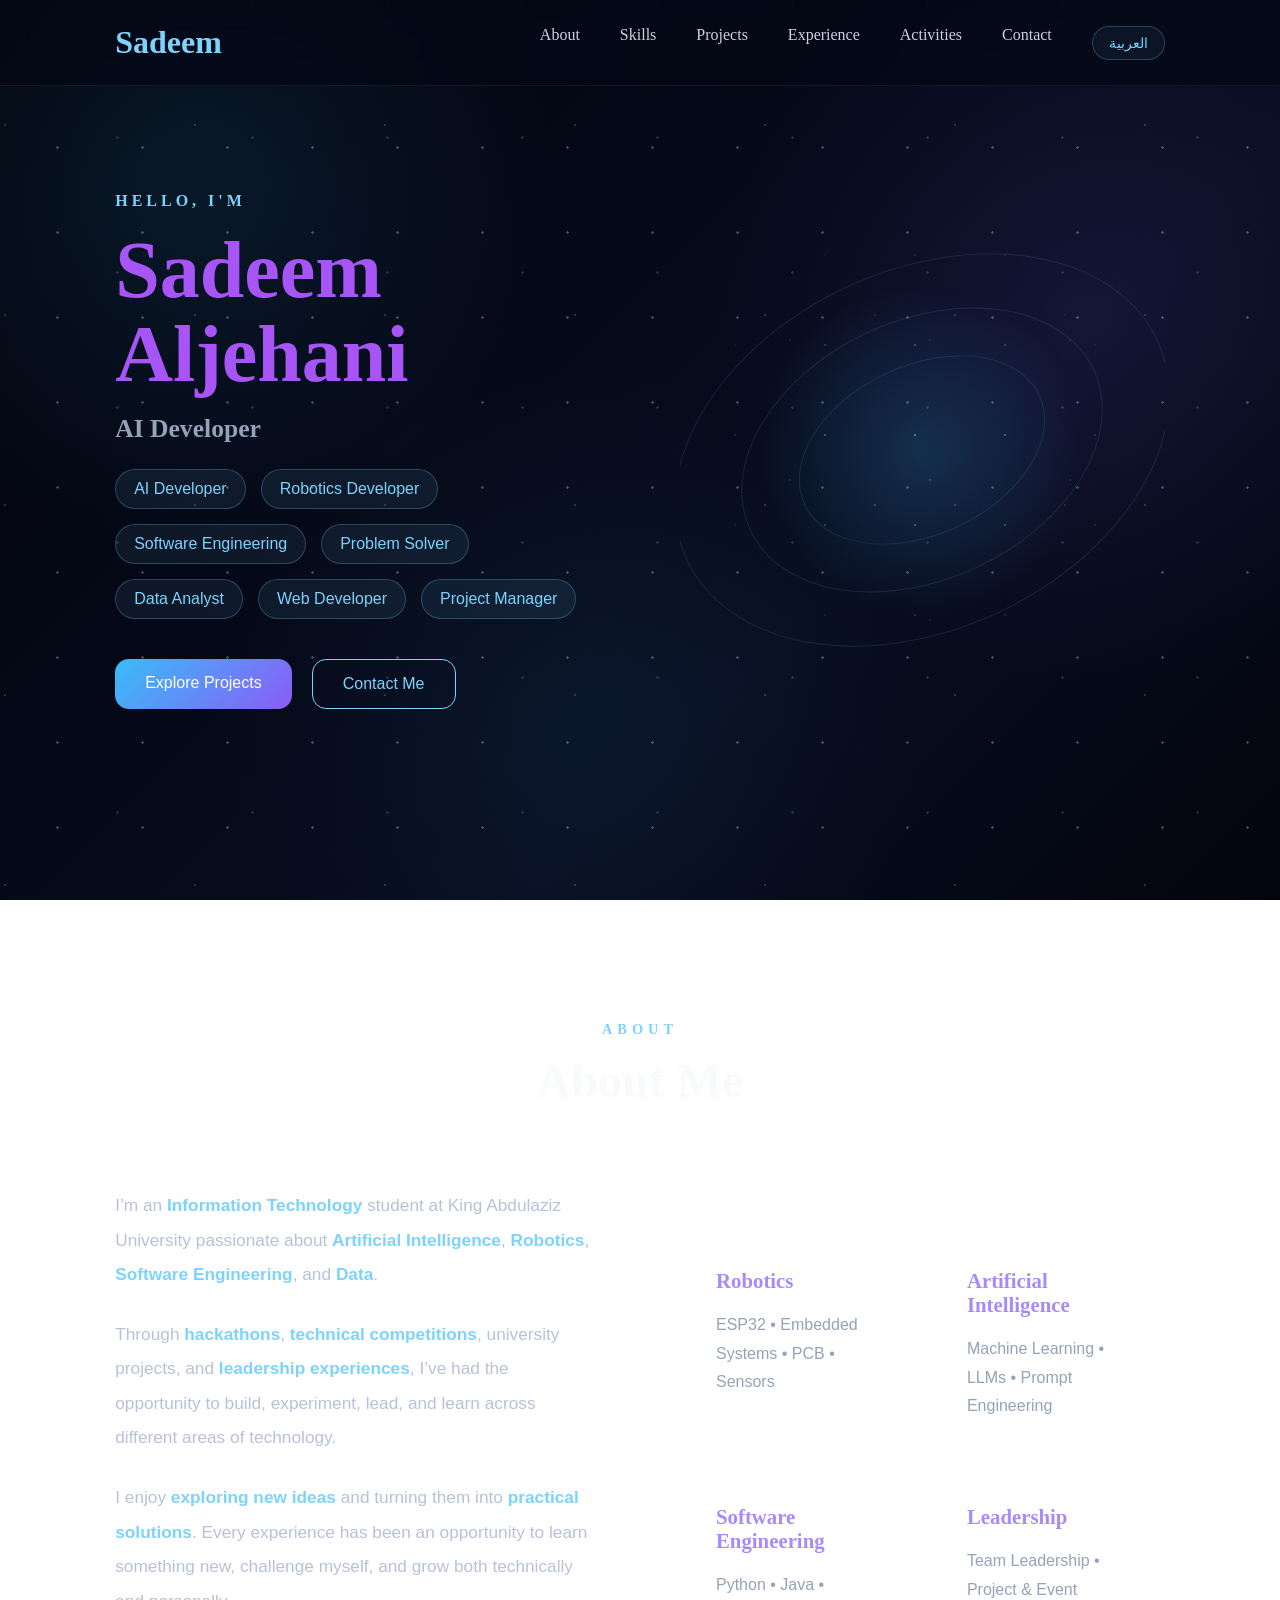
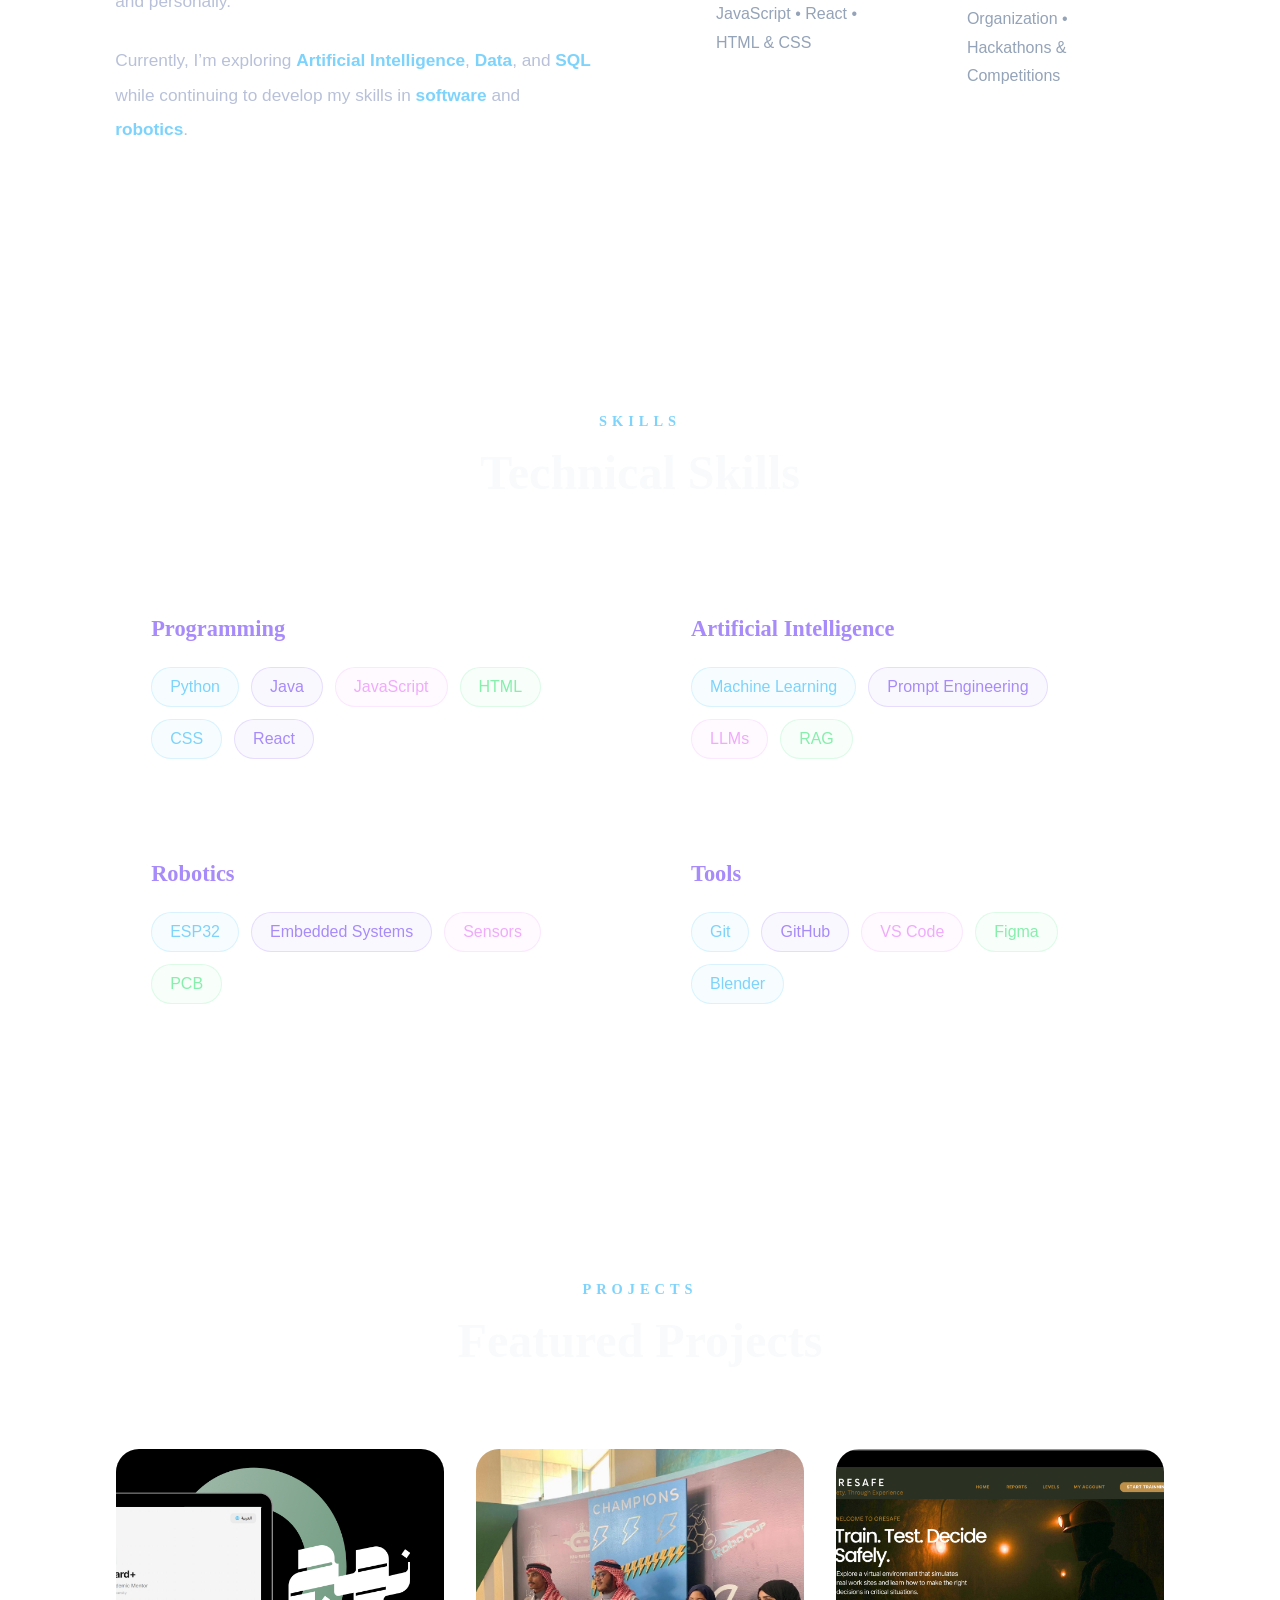
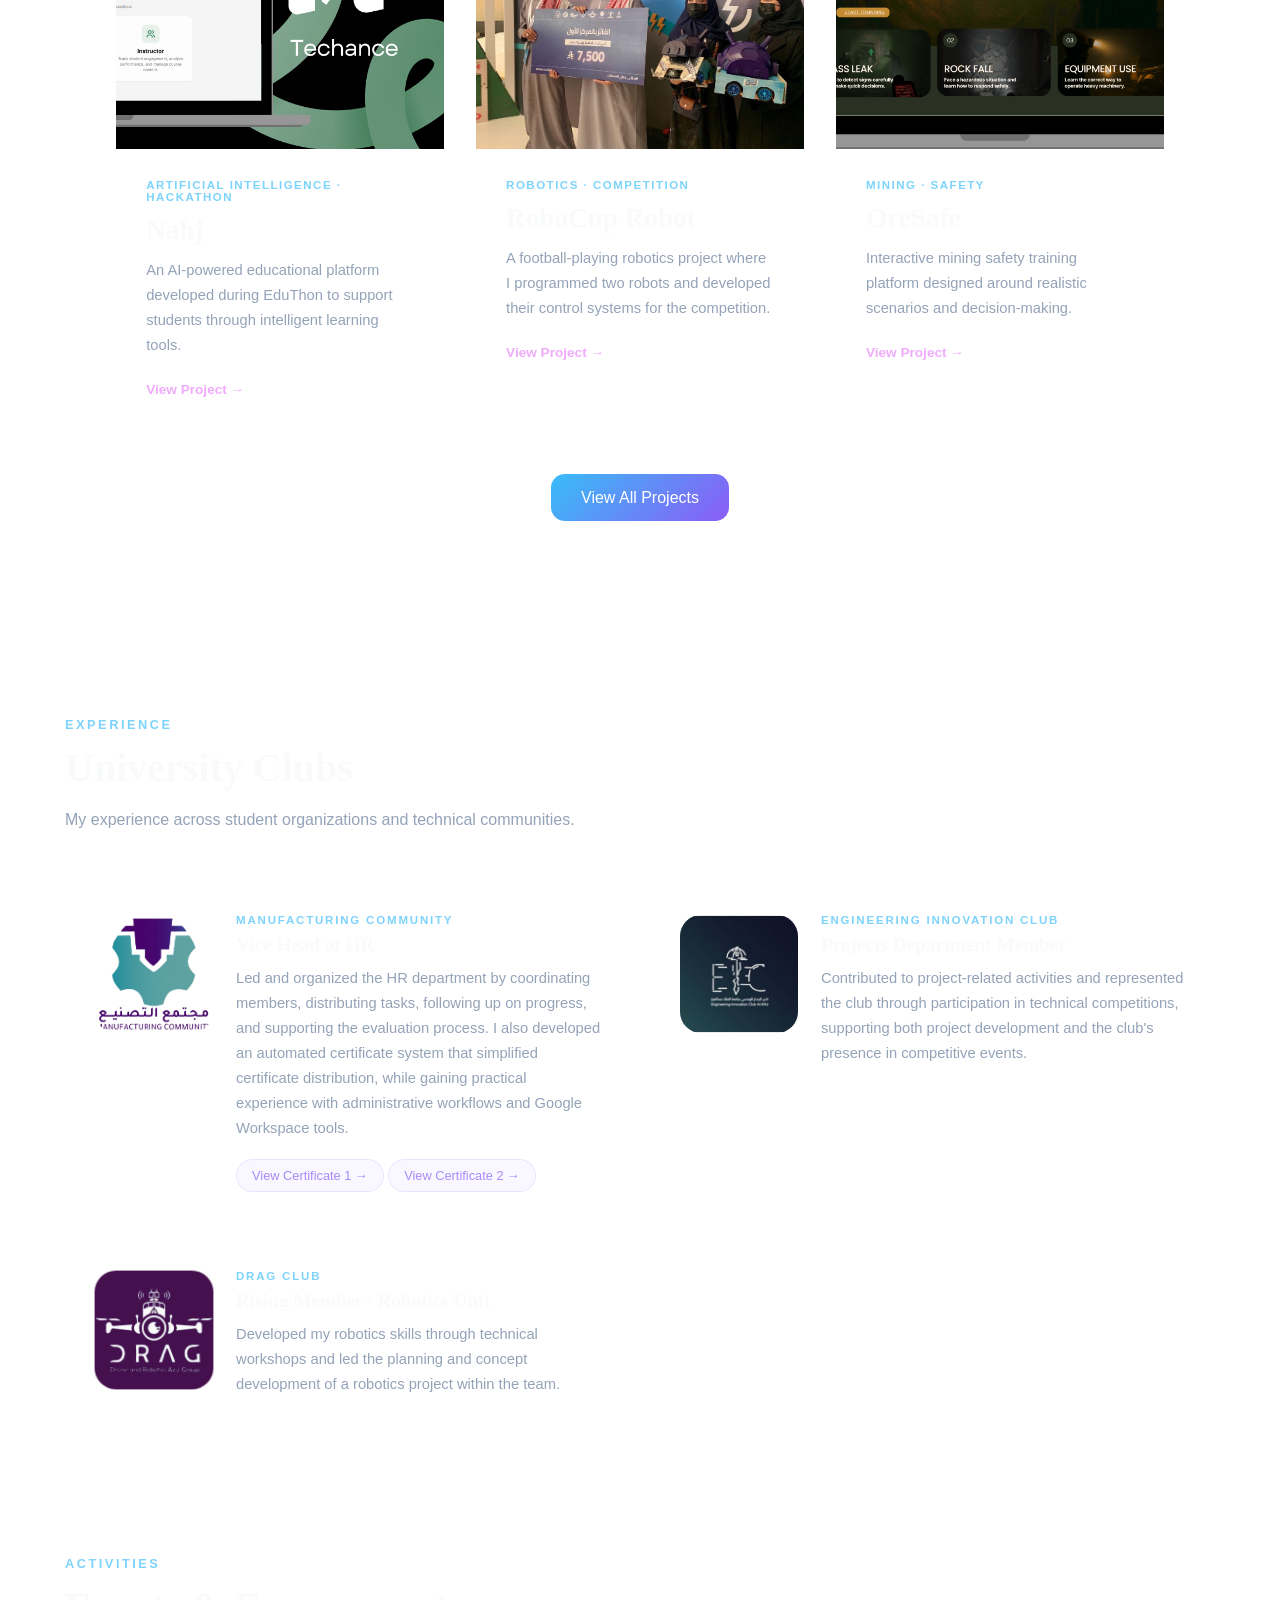
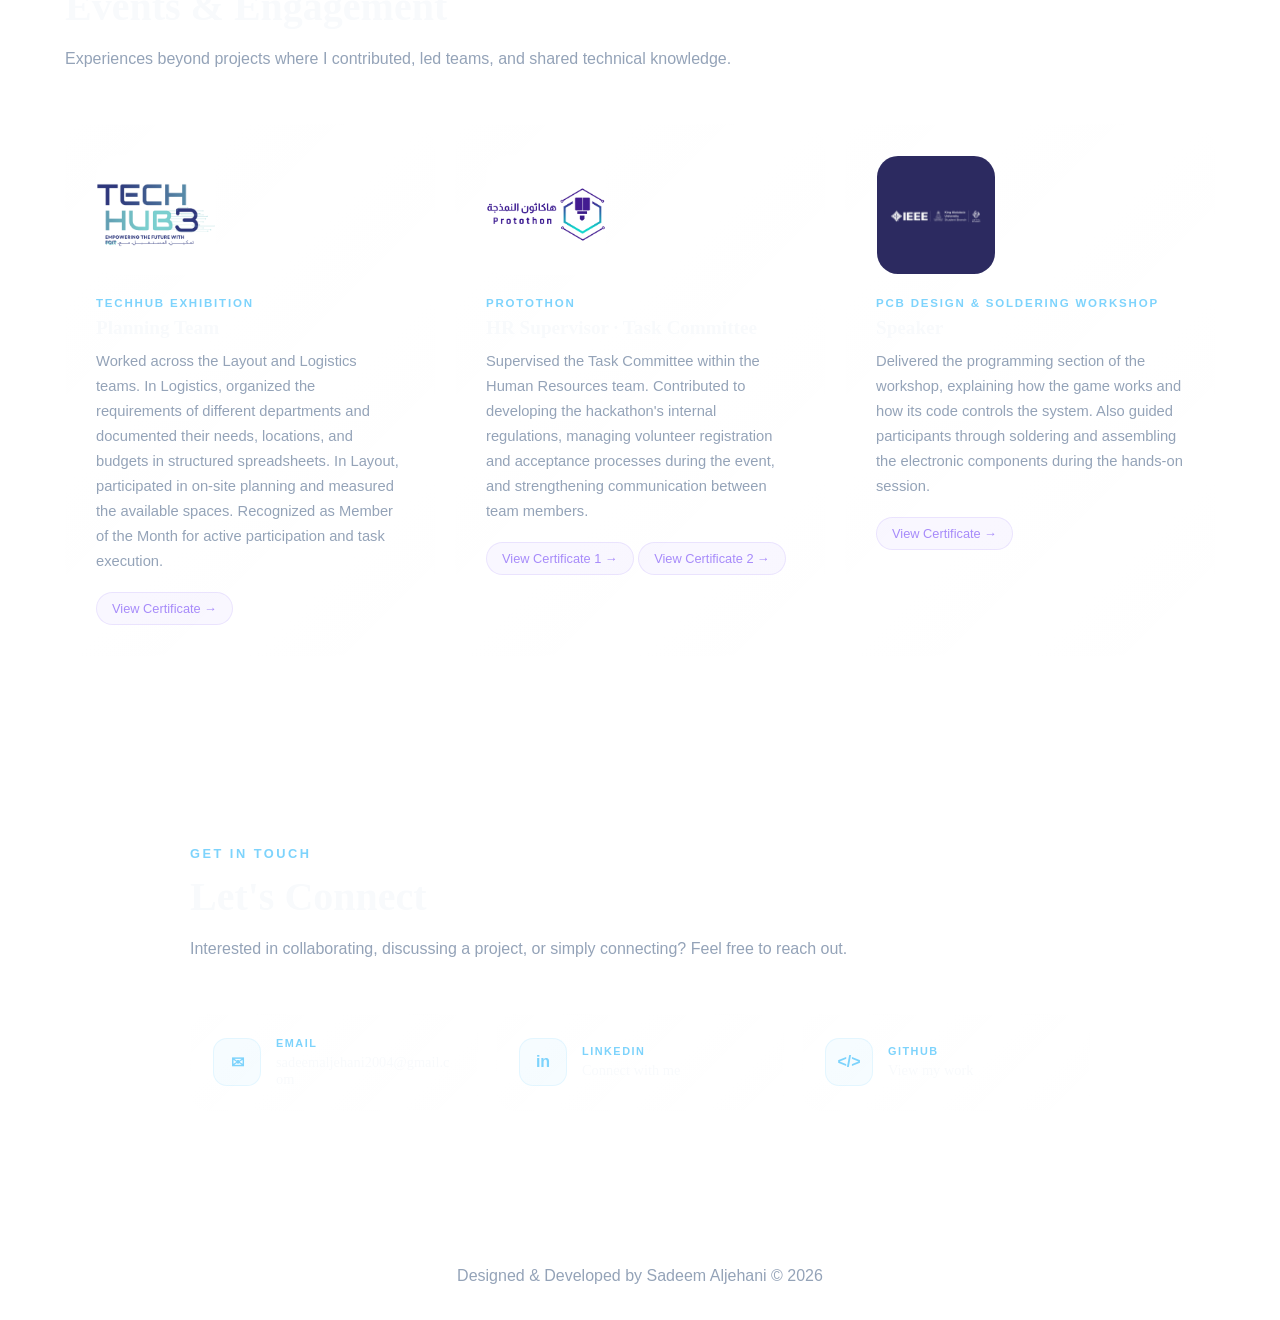
==== index.html @ 94698612 "Initial commit" ====
<!DOCTYPE html>
<html lang="en" dir="ltr">

<head>

    <meta charset="UTF-8">
    <meta name="viewport" content="width=device-width, initial-scale=1.0">

    <link href="https://fonts.googleapis.com/css2?family=IBM+Plex+Sans+Arabic:wght@300;400;500;600;700&display=swap"
        rel="stylesheet">
    <title>Sadeem Aljehani</title>

    <link rel="stylesheet" href="css/style.css">

</head>

<body>

    <!-- ================= NAVBAR ================= -->

    <header>

        <nav>

            <a href="#hero" class="logo">
                Sadeem
            </a>

            <ul>

                <li><a href="#about" data-en="About" data-ar="نبذة عني">About</a></li>

                <li><a href="#skills" data-en="Skills" data-ar="المهارات">Skills</a></li>

                <li><a href="#projects" data-en="Projects" data-ar="المشاريع">Projects</a></li>

                <li><a href="#experience" data-en="Experience" data-ar="الخبرات">Experience</a></li>

                <li><a href="#activities" data-en="Activities" data-ar="الأنشطة">Activities</a></li>

                <li><a href="#contact" data-en="Contact" data-ar="تواصل">Contact</a></li>
                <button id="language-toggle" class="language-toggle" data-en="العربية" data-ar="English">
                    العربية
                </button>

            </ul>

        </nav>

    </header>

    <!-- ================= MAIN ================= -->

    <main>

        <!-- ================= HERO ================= -->

        <section id="hero">

            <div class="hero-content">

                <span class="greeting" data-en="HELLO, I'M" data-ar="مرحباً، أنا">
                    HELLO, I'M
                </span>

                <h1>
                    <span data-en="Sadeem" data-ar="سديم">Sadeem</span>
                    <span data-en="Aljehani" data-ar="الجهني">Aljehani</span>
                </h1>

                <h2 id="typing">
                    Information Technology Student
                </h2>

                <div class="hero-tags">

                    <span data-en="AI Developer" data-ar="مطورة ذكاء اصطناعي">AI Developer</span>
                    <span data-en="Robotics Developer" data-ar="مطورة روبوتات">Robotics Developer</span>
                    <span data-en="Software Engineering" data-ar="هندسة برمجيات">Software Engineering</span>
                    <span data-en="Problem Solver" data-ar="حل المشكلات">Problem Solver</span>
                    <span data-en="Data Analyst" data-ar="تحليل بيانات">Data Analyst</span>
                    <span data-en="Web Developer" data-ar="تطوير ويب">Web Developer</span>
                    <span data-en="Project Manager" data-ar="إدارة مشاريع">Project Manager</span>

                </div>

                <div class="hero-buttons">

                    <a href="#projects" class="btn-primary" data-en="Explore Projects" data-ar="استعرض المشاريع">

                        Explore Projects

                    </a>

                    <a href="#contact" class="btn-secondary" data-en="Contact Me" data-ar="تواصل معي">

                        Contact Me

                    </a>

                </div>

            </div>

            <div class="hero-visual">

                <div class="glow"></div>

                <div class="orbit orbit-1"></div>

                <div class="orbit orbit-2"></div>

                <div class="orbit orbit-3"></div>
                <div class="stars"></div>

            </div>

        </section>

        <!-- ================= ABOUT ================= -->

        <section id="about">

            <div class="section-title">

                <span data-en="ABOUT" data-ar="نبذة">ABOUT</span>

                <h2 data-en="About Me" data-ar="نبذة عني">About Me</h2>

            </div>

            <div class="about-container">

                <div class="about-text">

                    <p data-en-html="I’m an <strong>Information Technology</strong> student at King Abdulaziz University passionate about <strong>Artificial Intelligence</strong>, <strong>Robotics</strong>, <strong>Software Engineering</strong>, and <strong>Data</strong>."
                        data-ar-html="أنا طالبة <strong>تقنية معلومات</strong> في جامعة الملك عبدالعزيز، شغوفة بـ <strong>الذكاء الاصطناعي</strong>، <strong>الروبوتات</strong>، <strong>هندسة البرمجيات</strong>، و<strong>البيانات</strong>.">
                        I’m an
                        <strong>Information Technology</strong>
                        student at King Abdulaziz University passionate about
                        <strong>Artificial Intelligence</strong>,
                        <strong>Robotics</strong>,
                        <strong>Software Engineering</strong>,
                        and <strong>Data</strong>.
                    </p>

                    <p data-en-html="Through <strong>hackathons</strong>, <strong>technical competitions</strong>, university projects, and <strong>leadership experiences</strong>, I’ve had the opportunity to build, experiment, lead, and learn across different areas of technology."
                        data-ar-html="من خلال <strong>الهاكاثونات</strong>، <strong>المسابقات التقنية</strong>، مشاريع الجامعة، و<strong>تجارب القيادة</strong>، أتيحت لي فرصة البناء والتجربة والقيادة والتعلم عبر مجالات تقنية مختلفة.">
                        Through
                        <strong>hackathons</strong>,
                        <strong>technical competitions</strong>,
                        university projects, and
                        <strong>leadership experiences</strong>,
                        I’ve had the opportunity to build, experiment, lead, and learn
                        across different areas of technology.
                    </p>

                    <p data-en-html="I enjoy <strong>exploring new ideas</strong> and turning them into <strong>practical solutions</strong>. Every experience has been an opportunity to learn something new, challenge myself, and grow both technically and personally."
                        data-ar-html="أستمتع بـ<strong>استكشاف أفكار جديدة</strong> وتحويلها إلى <strong>حلول عملية</strong>. كل تجربة كانت فرصة لتعلم شيء جديد، وتحدي نفسي، والنمو تقنياً وشخصياً.">
                        I enjoy <strong>exploring new ideas</strong> and turning them into
                        <strong>practical solutions</strong>. Every experience has been an
                        opportunity to learn something new, challenge myself, and grow both
                        technically and personally.
                    </p>

                    <p data-en-html="Currently, I’m exploring <strong>Artificial Intelligence</strong>, <strong>Data</strong>, and <strong>SQL</strong> while continuing to develop my skills in <strong>software</strong> and <strong>robotics</strong>."
                        data-ar-html="حالياً، أستكشف <strong>الذكاء الاصطناعي</strong>، <strong>البيانات</strong>، و<strong>SQL</strong> مع الاستمرار في تطوير مهاراتي في <strong>البرمجيات</strong> و<strong>الروبوتات</strong>.">
                        Currently, I’m exploring
                        <strong>Artificial Intelligence</strong>,
                        <strong>Data</strong>, and <strong>SQL</strong> while continuing to
                        develop my skills in <strong>software</strong> and <strong>robotics</strong>.
                    </p>



                </div>

                <div class="about-cards">

                    <div class="about-card">

                        <h3 data-en="Robotics" data-ar="الروبوتات">Robotics</h3>

                        <p data-en="ESP32 • Embedded Systems • PCB • Sensors"
                            data-ar="ESP32 • أنظمة مدمجة • PCB • حساسات">
                            ESP32 • Embedded Systems • PCB • Sensors
                        </p>

                    </div>

                    <div class="about-card">

                        <h3 data-en="Artificial Intelligence" data-ar="الذكاء الاصطناعي">Artificial Intelligence</h3>

                        <p data-en="Machine Learning • LLMs • Prompt Engineering"
                            data-ar="تعلم الآلة • نماذج اللغة الكبيرة • هندسة الأوامر">
                            Machine Learning • LLMs • Prompt Engineering
                        </p>

                    </div>

                    <div class="about-card">

                        <h3 data-en="Software Engineering" data-ar="هندسة البرمجيات">Software Engineering</h3>

                        <p data-en="Python • Java • JavaScript • React • HTML & CSS"
                            data-ar="Python • Java • JavaScript • React • HTML & CSS">
                            Python • Java • JavaScript • React • HTML & CSS
                        </p>

                    </div>

                    <div class="about-card">

                        <h3 data-en="Leadership" data-ar="القيادة">Leadership</h3>

                        <p data-en="Team Leadership • Project & Event Organization • Hackathons & Competitions"
                            data-ar="قيادة الفرق • تنظيم المشاريع والفعاليات • الهاكاثونات والمسابقات">
                            Team Leadership • Project & Event Organization • Hackathons & Competitions
                        </p>

                    </div>

                </div>

            </div>

        </section>

        <!-- ================= SKILLS ================= -->
        <section id="skills">

            <div class="section-title">

                <span data-en="SKILLS" data-ar="المهارات">SKILLS</span>

                <h2 data-en="Technical Skills" data-ar="المهارات التقنية">Technical Skills</h2>

            </div>

            <div class="skills-grid">

                <div class="skill-category">

                    <h3 data-en="Programming" data-ar="البرمجة">Programming</h3>

                    <div class="skill-tags">

                        <span>Python</span>
                        <span>Java</span>
                        <span>JavaScript</span>
                        <span>HTML</span>
                        <span>CSS</span>
                        <span>React</span>

                    </div>

                </div>

                <div class="skill-category">

                    <h3 data-en="Artificial Intelligence" data-ar="الذكاء الاصطناعي">Artificial Intelligence</h3>

                    <div class="skill-tags">

                        <span data-en="Machine Learning" data-ar="تعلم الآلة">Machine Learning</span>
                        <span data-en="Prompt Engineering" data-ar="هندسة الأوامر">Prompt Engineering</span>
                        <span>LLMs</span>
                        <span>RAG</span>

                    </div>

                </div>

                <div class="skill-category">

                    <h3 data-en="Robotics" data-ar="الروبوتات">Robotics</h3>

                    <div class="skill-tags">

                        <span>ESP32</span>
                        <span data-en="Embedded Systems" data-ar="أنظمة مدمجة">Embedded Systems</span>
                        <span data-en="Sensors" data-ar="حساسات">Sensors</span>
                        <span>PCB</span>

                    </div>

                </div>

                <div class="skill-category">

                    <h3 data-en="Tools" data-ar="الأدوات">Tools</h3>

                    <div class="skill-tags">

                        <span>Git</span>
                        <span>GitHub</span>
                        <span>VS Code</span>
                        <span>Figma</span>
                        <span>Blender</span>

                    </div>

                </div>

            </div>

        </section>
        <!-- ================= PROJECTS ================= -->

        <section id="projects">

            <div class="section-title">

                <span data-en="PROJECTS" data-ar="المشاريع">PROJECTS</span>

                <h2 data-en="Featured Projects" data-ar="مشاريع مميزه">Featured Projects</h2>

            </div>

            <div class="projects-grid">

                <a href="projects/nahj.html" class="all-project-card">

                    <div class="all-project-image">

                        <img src="../images/nahj.png" alt="Nahj">

                    </div>

                    <div class="all-project-content">

                        <span class="project-card-label" data-en="ARTIFICIAL INTELLIGENCE · HACKATHON"
                            data-ar="ذكاء اصطناعي · هاكاثون">
                            ARTIFICIAL INTELLIGENCE · HACKATHON
                        </span>

                        <h2>
                            Nahj
                        </h2>

                        <p data-en="An AI-powered educational platform developed during EduThon to support students through intelligent learning tools."
                            data-ar="منصة تعليمية مدعومة بالذكاء الاصطناعي طُورت خلال EduThon لدعم الطلاب من خلال أدوات تعلم ذكية.">
                            An AI-powered educational platform developed
                            during EduThon to support students through
                            intelligent learning tools.
                        </p>

                        <span class="project-card-link" data-en="View Project →" data-ar="عرض المشروع ←">
                            View Project →
                        </span>

                    </div>

                </a>

                <a href="projects/robocup.html" class="all-project-card">

                    <div class="all-project-image">

                        <img src="../images/robocup.png" alt="RoboCup Robot">

                    </div>
                    <div class="all-project-content">

                        <span class="project-card-label" data-en="ROBOTICS · COMPETITION" data-ar="روبوتات · مسابقة">
                            ROBOTICS · COMPETITION
                        </span>

                        <h2>
                            RoboCup Robot
                        </h2>

                        <p data-en="A football-playing robotics project where I programmed two robots and developed their control systems for the competition."
                            data-ar="مشروع روبوتات لكرة القدم قمت فيه ببرمجة روبوتين وتطوير أنظمة التحكم الخاصة بهما للمسابقة.">
                            A football-playing robotics project where
                            I programmed two robots and developed
                            their control systems for the competition.
                        </p>
                        <span class="project-card-link" data-en="View Project →" data-ar="عرض المشروع ←">
                            View Project →
                        </span>

                    </div>

                </a>

                <a href="projects/oreSafe.html" class="all-project-card">

                    <div class="all-project-image">

                        <img src="../images/oresafe.png" alt="OreSafe">

                    </div>

                    <div class="all-project-content">

                        <span class="project-card-label" data-en="MINING · SAFETY" data-ar="التعدين · السلامة">
                            MINING · SAFETY
                        </span>

                        <h2>
                            OreSafe
                        </h2>

                        <p data-en="Interactive mining safety training platform designed around realistic scenarios and decision-making."
                            data-ar="منصة تفاعلية للتدريب على السلامة في التعدين مصممة حول سيناريوهات واقعية واتخاذ القرار.">
                            Interactive mining safety training platform
                            designed around realistic scenarios and
                            decision-making.
                        </p>

                        <span class="project-card-link" data-en="View Project →" data-ar="عرض المشروع ←">
                            View Project →
                        </span>

                    </div>

                </a>

            </div>


            <div class="projects-button">

                <a href="projects/index.html" class="btn-primary" data-en="View All Projects"
                    data-ar="عرض جميع المشاريع">
                    View All Projects
                </a>

            </div>

        </section>

    </main>

    <section id="experience" class="experience">

        <div class="section-header">

            <span data-en="EXPERIENCE" data-ar="الخبرات">
                EXPERIENCE
            </span>

            <h2 data-en="University Clubs" data-ar="الأندية الجامعية">
                University Clubs
            </h2>

            <p data-en="My experience across student organizations and technical communities."
                data-ar="تجربتي في الأندية والمجتمعات الطلابية والتقنية.">
                My experience across student organizations and technical communities.
            </p>

        </div>


        <div class="experience-grid">


            <div class="experience-card">

                <div class="experience-logo logo-light">
                    <img src="images/logos/mc.png" alt="Manufacturing Community">
                </div>

                <div class="experience-content">

                    <span class="experience-label" data-en="MANUFACTURING COMMUNITY" data-ar="مجتمع التصنيع">
                        MANUFACTURING COMMUNITY
                    </span>

                    <h3 data-en="Vice Head of HR" data-ar="نائبة قسم الموارد البشرية">
                        Vice Head of HR
                    </h3>

                    <p data-en="Led and organized the HR department by coordinating members, distributing tasks, following up on progress, and supporting the evaluation process. I also developed an automated certificate system that simplified certificate distribution, while gaining practical experience with administrative workflows and Google Workspace tools."
                        data-ar="قدت ونظمت أعمال قسم الموارد البشرية من خلال تنسيق الأعضاء وتوزيع المهام ومتابعة التقدم والمساهمة في عمليات التقييم. كما طورت نظامًا مؤتمتًا لتسهيل إرسال الشهادات، واكتسبت خبرة عملية في الأعمال الإدارية وأدوات Google Workspace.">
                        Led and organized the HR department by coordinating members, distributing tasks, following up on
                        progress, and supporting the evaluation process. I also developed an automated certificate
                        system that simplified certificate distribution, while gaining practical experience with
                        administrative workflows and Google Workspace tools.
                    </p>

                    <div class="certificate-links">

                        <a href="images/certificates/manufacturing-1.jpg" class="certificate-link" target="_blank"
                            data-en="View Certificate 1 →" data-ar="عرض الشهادة الأولى ←">
                            View Certificate 1 →
                        </a>

                        <a href="images/certificates/manufacturing-2.png" class="certificate-link" target="_blank"
                            data-en="View Certificate 2 →" data-ar="عرض الشهادة الثانية ←">
                            View Certificate 2 →
                        </a>

                    </div>

                </div>

            </div>


            <!-- Engineering Innovation Club -->

            <div class="experience-card">

                <div class="experience-logo logo-light">
                    <img src="images/logos/eic.png" alt="Engineering Innovation Club">
                </div>

                <div class="experience-content">

                    <span class="experience-label" data-en="ENGINEERING INNOVATION CLUB" data-ar="نادي الإبداع الهندسي">
                        ENGINEERING INNOVATION CLUB
                    </span>

                    <h3 data-en="Projects Department Member" data-ar="عضوة في قسم المشاريع">
                        Projects Department Member
                    </h3>

                    <p data-en="Contributed to project-related activities and represented the club through participation in technical competitions, supporting both project development and the club's presence in competitive events."
                        data-ar="ساهمت في أعمال ومبادرات قسم المشاريع، مما أتاح لي المساهمة في تطوير المشاريع وتعزيز حضور النادي في الفعاليات التنافسية.">
                        Contributed to project-related activities,
                        supporting both project development and the club's presence
                        in competitive events.
                    </p>

                </div>

            </div>


            <!-- DRAG Club -->

            <div class="experience-card">

                <div class="experience-logo logo-pearble">
                    <img src="images/logos/drag.png" alt="DRAG Club">
                </div>

                <div class="experience-content">

                    <span class="experience-label" data-en="DRAG CLUB" data-ar="نادي دراق">
                        DRAG CLUB
                    </span>

                    <h3 data-en="Rising Member · Robotics Unit" data-ar="عضوة · وحدة الروبوتات">
                        Rising Member · Robotics Unit
                    </h3>

                    <p data-en="Developed my robotics skills through technical workshops and led the planning and concept development of a robotics project within the team."
                        data-ar="طورت مهاراتي في مجال الروبوتات من خلال حضور الورش التقنية، كما قدت مرحلة التخطيط وتطوير الفكرة لمشروع روبوتات ضمن الفريق.">
                        Developed my robotics skills through technical workshops and led the planning and concept
                        development of a robotics project within the team.
                    </p>


                </div>

            </div>


        </div>

    </section>
    <section id="activities" class="activities">

        <div class="section-header">

            <span data-en="ACTIVITIES" data-ar="الأنشطة">
                ACTIVITIES
            </span>

            <h2 data-en="Events & Engagement" data-ar="الفعاليات والمشاركات">
                Events & Engagement
            </h2>

            <p data-en="Experiences beyond projects where I contributed, led teams, and shared technical knowledge."
                data-ar="تجارب خارج نطاق المشاريع ساهمت من خلالها في العمل الجماعي والقيادة ومشاركة المعرفة التقنية.">
                Experiences beyond projects where I contributed,
                led teams, and shared technical knowledge.
            </p>

        </div>


        <div class="activities-grid">


            <!-- TechHub -->

            <div class="activity-card">

                <div class="activity-logo logo-light">
                    <img src="images/logos/techhub3.png" alt="TechHub">
                </div>

                <div class="activity-content">

                    <span class="activity-label" data-en="TECHHUB EXHIBITION" data-ar="معرض TechHub">
                        TECHHUB EXHIBITION
                    </span>

                    <h3 data-en="Planning Team" data-ar="فريق التخطيط">
                        Planning Team
                    </h3>

                    <p data-en="Worked across the Layout and Logistics teams. In Logistics, organized the requirements of different departments and documented their needs, locations, and budgets in structured spreadsheets. In Layout, participated in on-site planning and measured the available spaces. Recognized as Member of the Month for active participation and task execution."
                        data-ar="عملت ضمن فريقي الـLayout والـLogistics. في اللوجستيات ساهمت في تنظيم احتياجات الأقسام وتوثيقها في جداول منظمة تشمل المتطلبات والمواقع والميزانيات. وفي الـLayout شاركت في التخطيط الميداني وقياس المساحات المتاحة. وحصلت على لقب أفضل عضو في القسم تقديرًا لتفاعلي وتنفيذي للمهام.">
                        Worked across the Layout and Logistics teams. In Logistics,
                        organized the requirements of different departments and
                        documented their needs, locations, and budgets in structured
                        spreadsheets. In Layout, participated in on-site planning
                        and measured the available spaces. Recognized as Member of
                        the Month for active participation and task execution.
                    </p>

                    <a href="images/certificates/techhub.jpg" class="certificate-link" target="_blank"
                        data-en="View Certificate →" data-ar="عرض الشهادة ←">
                        View Certificate →
                    </a>

                </div>

            </div>


            <!-- Protothon -->

            <div class="activity-card">

                <div class="activity-logo logo-light">
                    <img src="images/logos/protothon.png" alt="Protothon">
                </div>

                <div class="activity-content">

                    <span class="activity-label" data-en="PROTOTHON" data-ar="Protothon">
                        PROTOTHON
                    </span>

                    <h3 data-en="HR Supervisor · Task Committee" data-ar="مشرفة موارد بشرية · لجنة المهام">
                        HR Supervisor · Task Committee
                    </h3>

                    <p data-en="Supervised the Task Committee within the Human Resources team. Contributed to developing the hackathon's internal regulations, managing volunteer registration and acceptance processes during the event, and strengthening communication between team members."
                        data-ar="أشرفت على لجنة المهام ضمن قسم الموارد البشرية، وساهمت مع الفريق في إعداد اللوائح الداخلية للهاكاثون، وإدارة عمليات قبول وتسجيل المتطوعين خلال الحدث، وتعزيز التواصل بين أعضاء فريق العمل.">
                        Supervised the Task Committee within the Human Resources team.
                        Contributed to developing the hackathon's internal regulations,
                        managing volunteer registration and acceptance processes during
                        the event, and strengthening communication between team members.
                    </p>

                    <div class="certificate-links">

                        <a href="images/certificates/protothon-paper.jpg" class="certificate-link" target="_blank"
                            data-en="View Certificate 1 →" data-ar="عرض الشهادة الأولى ←">
                            View Certificate 1 →
                        </a>

                        <a href="images/certificates/protothon-digital.jpg" class="certificate-link" target="_blank"
                            data-en="View Certificate 2 →" data-ar="عرض الشهادة الثانية ←">
                            View Certificate 2 →
                        </a>

                    </div>

                </div>

            </div>


            <!-- PCB Design & Soldering Workshop -->

            <div class="activity-card">

                <div class="activity-logo logo-light">
                    <img src="images/logos/ieee.png" alt="PCB Design & Soldering Workshop">
                </div>

                <div class="activity-content">

                    <span class="activity-label" data-en="PCB DESIGN & SOLDERING WORKSHOP"
                        data-ar="ورشة تصميم ولحام لوحات الدوائر">
                        PCB DESIGN & SOLDERING WORKSHOP
                    </span>

                    <h3 data-en="Speaker" data-ar="متحدثة">
                        Speaker
                    </h3>

                    <p data-en="Delivered the programming section of the workshop, explaining how the game works and how its code controls the system. Also guided participants through soldering and assembling the electronic components during the hands-on session."
                        data-ar="قدمت الجزء الخاص بالبرمجة في الورشة، وشرحت آلية عمل اللعبة وكيف يتحكم الكود في النظام. كما ساعدت المشاركين في لحام وتجميع المكونات الإلكترونية خلال الجانب العملي من الورشة.">
                        Delivered the programming section of the workshop,
                        explaining how the game works and how its code controls
                        the system. Also guided participants through soldering
                        and assembling the electronic components during the
                        hands-on session.
                    </p>

                    <a href="images/certificates/workshop.jpg" class="certificate-link" target="_blank"
                        data-en="View Certificate →" data-ar="عرض الشهادة ←">
                        View Certificate →
                    </a>

                </div>

            </div>

        </div>

    </section>



    <!-- ================= CONTACT ================= -->

    <section class="contact" id="contact">

        <div class="contact-container">

            <div class="section-header">

                <span data-en="GET IN TOUCH" data-ar="تواصل معي">
                    GET IN TOUCH
                </span>

                <h2 data-en="Let's Connect" data-ar="لنتواصل">
                    Let's Connect
                </h2>

                <p data-en="Interested in collaborating, discussing a project, or simply connecting? Feel free to reach out."
                    data-ar="مهتمة بالتعاون، أو مناقشة مشروع؟ يسعدني تواصلك.">
                    Interested in collaborating, discussing a project? Feel free to reach out.
                </p>

            </div>


            <div class="contact-links">

                <!-- EMAIL -->

                <a href="mailto:sadeemaljehani2004@gmail.com" class="contact-card">

                    <span class="contact-icon">
                        ✉
                    </span>

                    <div>

                        <span class="contact-label" data-en="EMAIL" data-ar="البريد الإلكتروني">
                            EMAIL
                        </span>

                        <h3>
                            sadeemaljehani2004@gmail.com
                        </h3>

                    </div>

                </a>


                <!-- LINKEDIN -->

                <a href="https://www.linkedin.com/in/sadeem-aljehani/" target="_blank" rel="noopener noreferrer"
                    class="contact-card">

                    <span class="contact-icon">
                        in
                    </span>

                    <div>

                        <span class="contact-label" data-en="LINKEDIN" data-ar="لينكدإن">
                            LINKEDIN
                        </span>

                        <h3 data-en="Connect with me" data-ar="تواصل معي">
                            Connect with me
                        </h3>

                    </div>

                </a>


                <!-- GITHUB -->

                <a href="https://github.com/Sadeemalj6" target="_blank" rel="noopener noreferrer" class="contact-card">

                    <span class="contact-icon">
                        &lt;/&gt;
                    </span>

                    <div>

                        <span class="contact-label" data-en="GITHUB" data-ar="جيت هب">
                            GITHUB
                        </span>

                        <h3 data-en="View my work" data-ar="استعرض أعمالي">
                            View my work
                        </h3>

                    </div>

                </a>

            </div>

        </div>

    </section>


    <!-- ================= FOOTER ================= -->

    <footer>

        <p data-en="Designed & Developed by Sadeem Aljehani © 2026" data-ar="تصميم وتطوير سديم الجهني © 2026">

            Designed & Developed by Sadeem Aljehani © 2026

        </p>

    </footer>


    <script src="js/script.js"></script>


    <!-- ================= BACK TO TOP ================= -->

    <button id="topBtn" aria-label="Back to top">

        ↑

    </button>

</body>

</html>
---- css/style.css ----
/* ===========================
   RESET
=========================== */

* {
    margin: 0;
    padding: 0;
    box-sizing: border-box;
}

html {
    scroll-behavior: smooth;
}

body {
    font-family: Arial, sans-serif;

    background:
        radial-gradient(circle at 15% 20%,
            rgba(56, 189, 248, 0.10),
            transparent 28%),
        radial-gradient(circle at 85% 35%,
            rgba(139, 92, 246, 0.10),
            transparent 30%),
        radial-gradient(circle at 45% 80%,
            rgba(56, 189, 248, 0.06),
            transparent 35%),
        linear-gradient(135deg,
            #02040C 0%,
            #050816 35%,
            #080D20 65%,
            #03050E 100%);

    background-attachment: fixed;

    color: #F8FAFC;

    overflow-x: hidden;

    position: relative;
}

body::before {
    content: "";

    position: fixed;

    inset: 0;

    pointer-events: none;

    z-index: 0;

    background-image:
        radial-gradient(circle,
            rgba(255, 255, 255, .75) 1px,
            transparent 1.5px),
        radial-gradient(circle,
            rgba(125, 211, 252, .55) 1px,
            transparent 1.5px),
        radial-gradient(circle,
            rgba(255, 255, 255, .45) 1px,
            transparent 1.5px);

    background-size:
        85px 85px,
        135px 135px,
        190px 190px;

    background-position:
        15px 20px,
        50px 70px,
        100px 30px;

    opacity: .35;

    animation: starDrift 30s ease-in-out infinite;
}

section {
    padding: 120px 9%;
    background: transparent;
}

header,
main,
footer {
    position: relative;
    z-index: 1;
}

/* ===========================
   HEADINGS
=========================== */

h1,
h2,
h3,
h4,
.section-title,
.logo,
.greeting,
nav a {
    font-family: "Times New Roman", Times, serif;
}

section {
    padding: 120px 9%;
}

a {

    text-decoration: none;

    color: inherit;

}

ul {

    list-style: none;

}

section {

    background: transparent;
    color: #F8FAFC;

}

/* ===========================
   NAVBAR
=========================== */

header {

    position: fixed;

    top: 0;

    left: 0;

    width: 100%;

    z-index: 999;

    backdrop-filter: blur(18px);

    background: rgba(5, 8, 22, .75);

    border-bottom: 1px solid rgba(255, 255, 255, .06);

}

nav {

    height: 85px;

    display: flex;

    justify-content: space-between;

    align-items: center;

    width: 82%;

    margin: auto;

}

.logo {

    font-size: 2rem;

    font-weight: 700;

    color: #7DD3FC;

}

nav ul {

    display: flex;

    gap: 2.5rem;

}

nav ul li a {

    color: #CBD5E1;

    transition: .35s;

    font-weight: 500;

}

nav ul li a:hover {

    color: #7DD3FC;

}

nav a.active {

    color: #7DD3FC;

}

/* ===========================
   HERO
=========================== */

#hero {

    min-height: 100vh;

    display: flex;

    justify-content: space-between;

    align-items: center;

    gap: 80px;

}

.hero-content {

    flex: 1;

}

.greeting {

    color: #7DD3FC;

    letter-spacing: 4px;

    font-weight: 600;

}

.hero-content h1 {

    font-size: 5rem;

    margin: 18px 0;

    line-height: 1.05;

}

.hero-content h1 span {

    color: #A855F7;

}

#typing {

    font-size: 1.6rem;

    color: #94A3B8;

    margin-bottom: 25px;

}

.description {

    color: #B8C1D9;

    line-height: 2;

    max-width: 620px;

    margin-bottom: 35px;

}

.hero-tags {

    display: flex;

    flex-wrap: wrap;

    gap: 15px;

    margin-bottom: 40px;

}

.hero-tags span {

    padding: 10px 18px;

    border-radius: 50px;

    background: rgba(125, 211, 252, .08);

    border: 1px solid rgba(125, 211, 252, .25);

    color: #7DD3FC;

}

.hero-buttons {

    display: flex;

    gap: 20px;

}

.btn-primary {

    padding: 15px 30px;

    border-radius: 14px;

    background: linear-gradient(135deg, #38BDF8, #8B5CF6);

    color: white;

    transition: .35s;

}

.btn-primary:hover {

    transform: translateY(-5px);

}

.btn-secondary {

    padding: 15px 30px;

    border-radius: 14px;

    border: 1px solid #7DD3FC;

    color: #7DD3FC;

    transition: .35s;

}

.btn-secondary:hover {

    background: #7DD3FC;

    color: #050816;

}

/* ===========================
   HERO VISUAL
=========================== */

.hero-visual {

    flex: 1;
    position: relative;
    height: 520px;
    overflow: hidden;

}

.glow {

    width: 340px;

    height: 340px;

    border-radius: 50%;

    background: radial-gradient(circle, #38BDF8 0%, transparent 70%);

    opacity: .18;

    position: absolute;

    left: 50%;

    top: 50%;

    transform: translate(-50%, -50%);

}

.orbit {

    position: absolute;

    border: 1px solid rgba(125, 211, 252, .12);

    border-radius: 50%;

    left: 50%;
    top: 50%;

    transform: translate(-50%, -50%) rotate(-25deg);

    animation: orbitRotate 20s linear infinite;

}

.orbit-1 {

    width: 260px;
    height: 170px;

}

.orbit-2 {

    width: 380px;
    height: 260px;

    animation-duration: 28s;

}

.orbit-3 {

    width: 520px;
    height: 360px;

    animation-duration: 36s;

}

/* ===========================
   SECTION TITLE
=========================== */

.section-title {

    text-align: center;

    margin-bottom: 80px;

}

.section-title span {

    color: #7DD3FC;

    letter-spacing: 5px;

    font-size: .9rem;

    font-weight: 600;

}

.section-title h2 {

    font-size: 3rem;

    margin-top: 15px;

}

/* ===========================
   ABOUT
=========================== */

#about {

    background: linear-gradient(180deg,
            #050816 0%,
            #0B1120 100%);

}

.about-container {

    display: flex;

    justify-content: space-between;

    align-items: center;

    gap: 90px;

}

.about-text {

    flex: 1;

}

.about-text p {

    color: #B8C1D9;

    line-height: 2;

    margin-bottom: 25px;

    font-size: 1.08rem;

}

.about-cards {

    flex: 1;

    display: grid;

    grid-template-columns: repeat(2, 1fr);

    gap: 22px;

}

.about-card {

    background: rgba(255, 255, 255, .04);

    border: 1px solid rgba(255, 255, 255, .08);

    border-radius: 22px;

    padding: 30px;

    transition: .35s;

    backdrop-filter: blur(15px);

}

.about-card:hover {

    transform: translateY(-10px);

    border-color: #7DD3FC;

    box-shadow: 0 20px 45px rgba(125, 211, 252, .15);

}

.about-card h3 {
    color: #A78BFA;
    margin-bottom: 18px;

    font-size: 1.3rem;

}

.about-card p {

    color: #94A3B8;

    line-height: 1.8;

}

.about-text strong {
    color: #7DD3FC;
    font-weight: 600;
}

/* ===========================
   SKILLS
=========================== */

/* =========================
   SKILLS
========================= */

#skills {
    background: transparent;
}

.skills-grid {

    display: grid;

    grid-template-columns: repeat(2, 1fr);

    gap: 30px;

}

.skill-category {

    background: rgba(255, 255, 255, 0.04);

    border: 1px solid rgba(255, 255, 255, 0.08);

    border-radius: 22px;

    padding: 35px;

    transition: 0.35s ease;

}

.skill-category:hover {

    transform: translateY(-8px);

    border-color: rgba(167, 139, 250, 0.45);

    box-shadow:
        0 20px 40px rgba(139, 92, 246, 0.15);

}


/* =========================
   CARD TITLE
========================= */

.skill-category h3 {

    margin-bottom: 25px;

    font-size: 1.4rem;

    color: #A78BFA;

}


/* =========================
   SKILL TAGS
========================= */

.skill-tags {

    display: flex;

    flex-wrap: wrap;

    gap: 12px;

}

.skill-tags span {

    padding: 10px 18px;

    border-radius: 50px;

    background: rgba(255, 255, 255, 0.04);

    border: 1px solid rgba(255, 255, 255, 0.10);

    color: #CBD5E1;

    transition: 0.3s ease;

}


/* =========================
   DIFFERENT SKILL COLORS
========================= */

.skill-tags span:nth-child(4n + 1) {

    color: #7DD3FC;

    border-color: rgba(125, 211, 252, 0.25);

    background: rgba(125, 211, 252, 0.06);

}

.skill-tags span:nth-child(4n + 2) {

    color: #A78BFA;

    border-color: rgba(167, 139, 250, 0.25);

    background: rgba(167, 139, 250, 0.06);

}

.skill-tags span:nth-child(4n + 3) {

    color: #F0ABFC;

    border-color: rgba(240, 171, 252, 0.25);

    background: rgba(240, 171, 252, 0.06);

}

.skill-tags span:nth-child(4n + 4) {

    color: #86EFAC;

    border-color: rgba(134, 239, 172, 0.25);

    background: rgba(134, 239, 172, 0.06);

}


/* =========================
   HOVER
========================= */

.skill-tags span:hover {

    transform: translateY(-3px);

    background: rgba(255, 255, 255, 0.10);

    border-color: currentColor;

}

/* ===========================
   PROJECTS
=========================== */

#projects {

    background: linear-gradient(180deg,
            #050816,
            #0B1120);

}

.projects-grid {

    display: grid;

    grid-template-columns: repeat(auto-fit, minmax(320px, 1fr));

    gap: 30px;

}

.project-card {

    background: rgba(255, 255, 255, .04);

    border: 1px solid rgba(255, 255, 255, .08);

    border-radius: 24px;

    overflow: hidden;

    transition: .4s;

}

.project-card:hover {

    transform: translateY(-12px);

    border-color: #7DD3FC;

    box-shadow: 0 20px 50px rgba(125, 211, 252, .18);

}

.project-card img {

    width: 100%;

    height: 220px;

    object-fit: cover;

}

.project-card h3 {

    margin: 25px 25px 10px;

    font-size: 1.5rem;

}

.project-card p {

    margin: 0 25px 30px;

    color: #94A3B8;

    line-height: 1.8;

}

.projects-button {

    margin-top: 60px;

    text-align: center;

}

/* ===========================
   EXPERIENCE
=========================== */

.timeline {

    max-width: 900px;

    margin: auto;

    position: relative;

}

.timeline::before {

    content: "";

    position: absolute;

    left: 20px;

    top: 0;

    width: 2px;

    height: 100%;

    background: #38BDF8;

}

.timeline-item {

    position: relative;

    padding-left: 70px;

    margin-bottom: 60px;

}

.timeline-dot {

    width: 18px;

    height: 18px;

    background: #38BDF8;

    border-radius: 50%;

    position: absolute;

    left: 11px;

    top: 10px;

}

.timeline-content {

    background: rgba(255, 255, 255, .04);

    border: 1px solid rgba(255, 255, 255, .08);

    border-radius: 20px;

    padding: 30px;

}

.timeline-content span {

    color: #7DD3FC;

    font-size: .9rem;

}

.timeline-content h3 {

    margin: 12px 0 5px;

}

.timeline-content h4 {

    color: #CBD5E1;

    margin-bottom: 15px;

    font-weight: 500;

}

.timeline-content p {

    color: #94A3B8;

    line-height: 1.8;

}

/* ===========================
   LEADERSHIP
=========================== */

.community-grid {

    display: grid;

    grid-template-columns: repeat(auto-fit, minmax(250px, 1fr));

    gap: 25px;

}

.community-card {

    padding: 30px;

    border-radius: 20px;

    background: rgba(255, 255, 255, .04);

    border: 1px solid rgba(255, 255, 255, .08);

    transition: .35s;

}

.community-card:hover {

    transform: translateY(-8px);

    border-color: #8B5CF6;

}

.community-card h3 {

    margin-bottom: 15px;

}

.community-card p {

    color: #94A3B8;

    line-height: 1.8;

}

/* =====================================================
   CONTACT
===================================================== */

.contact {

    width: min(1150px, 90%);

    margin: 0 auto;

    padding: 100px 0 120px;
}


.contact-container {

    max-width: 900px;

    margin: 0 auto;
}


/* ================= CONTACT LINKS ================= */

.contact-links {

    display: grid;

    grid-template-columns: repeat(3, 1fr);

    gap: 18px;

    margin-top: 45px;
}


.contact-card {

    display: flex;

    align-items: center;

    gap: 15px;

    padding: 22px;

    border-radius: 20px;

    text-decoration: none;

    background:
        linear-gradient(135deg,
            rgba(255, 255, 255, 0.04),
            rgba(255, 255, 255, 0.018));

    border: 1px solid rgba(255, 255, 255, 0.08);

    transition:
        transform 0.3s ease,
        border-color 0.3s ease,
        box-shadow 0.3s ease;
}


.contact-card:hover {

    transform: translateY(-5px);

    border-color: rgba(125, 211, 252, 0.35);

    box-shadow:
        0 20px 50px rgba(125, 211, 252, 0.08);
}


/* ================= ICON ================= */

.contact-icon {

    width: 48px;

    height: 48px;

    min-width: 48px;

    display: flex;

    align-items: center;

    justify-content: center;

    border-radius: 14px;

    color: #7DD3FC;

    background: rgba(125, 211, 252, 0.07);

    border: 1px solid rgba(125, 211, 252, 0.16);

    font-size: 1rem;

    font-weight: 700;
}


/* ================= TEXT ================= */

.contact-label {

    display: block;

    margin-bottom: 5px;

    color: #7DD3FC;

    font-size: 0.68rem;

    font-weight: 700;

    letter-spacing: 1.5px;
}


.contact-card h3 {

    margin: 0;

    color: #F8FAFC;

    font-size: 0.9rem;

    font-weight: 500;

    word-break: break-word;
}


/* =====================================================
   RESPONSIVE
===================================================== */

@media (max-width: 850px) {

    .contact-links {

        grid-template-columns: 1fr;

    }

}


@media (max-width: 500px) {

    .contact {

        width: 88%;

        padding: 70px 0 90px;

    }

    .contact-card {

        padding: 18px;

    }

}

/* ===========================
   FOOTER
=========================== */

footer {

    padding: 35px;

    text-align: center;

    border-top: 1px solid rgba(255, 255, 255, .08);

    color: #94A3B8;

}

#topBtn {

    position: fixed;

    right: 30px;
    bottom: 30px;

    width: 52px;
    height: 52px;

    border: none;
    border-radius: 50%;

    background: linear-gradient(135deg,
            #38BDF8,
            #8B5CF6);

    color: white;

    font-size: 22px;

    cursor: pointer;

    opacity: 0;
    visibility: hidden;

    transform: translateY(15px);

    transition: .3s;

    z-index: 1000;

}

#topBtn.show {

    opacity: 1;

    visibility: visible;

    transform: translateY(0);

}



/* ===========================
   RESPONSIVE
=========================== */

@media(max-width:992px) {

    nav {

        width: 90%;

    }

    #hero {

        flex-direction: column;

        text-align: center;

    }

    .hero-content {

        display: flex;

        flex-direction: column;

        align-items: center;

    }

    .about-container {

        flex-direction: column;

    }

    .about-cards {

        grid-template-columns: 1fr;

        width: 100%;

    }

    .skills-grid {

        grid-template-columns: 1fr;

    }

    .projects-grid {

        grid-template-columns: 1fr;

    }

}

@media(max-width:768px) {

    nav {

        flex-direction: column;

        height: auto;

        padding: 20px 0;

        gap: 20px;

    }

    nav ul {

        flex-wrap: wrap;

        justify-content: center;

    }

    .hero-content h1 {

        font-size: 3.2rem;

    }

    .section-title h2 {

        font-size: 2.3rem;

    }

    section {

        padding: 90px 7%;

    }

}

.stars {

    position: absolute;

    inset: 0;

    pointer-events: none;

    background-image:
        radial-gradient(circle, rgba(255, 255, 255, .8) 1px, transparent 1.5px),
        radial-gradient(circle, rgba(125, 211, 252, .6) 1px, transparent 1.5px),
        radial-gradient(circle, rgba(255, 255, 255, .5) 1px, transparent 1.5px);

    background-size:
        90px 90px,
        140px 140px,
        190px 190px;

    background-position:
        10px 20px,
        40px 80px,
        100px 30px;

    opacity: .45;

    mask-image: radial-gradient(circle at center,
            black 0%,
            transparent 70%);

}

@keyframes starDrift {

    0% {
        transform: translate(0, 0);
    }

    50% {
        transform: translate(-8px, 5px);
    }

    100% {
        transform: translate(0, 0);
    }

}

/* ===========================
   SPACE BACKGROUND
=========================== */

#hero,
#about,
#skills,
#projects,
#experience,
#activities,
#certificates,
#contact {
    background: transparent !important;
}

/* =====================================================
PROJECT PAGES — SHARED
===================================================== */

.project-details {
    width: min(1180px, 88%);
    margin: 0 auto;
    padding: 150px 0 100px;
}


/* ================= PROJECT HERO ================= */

.project-hero {
    display: grid;
    grid-template-columns: 1fr 1fr;
    align-items: center;
    gap: 70px;
    min-height: 520px;
    margin-bottom: 100px;
}

.project-heading {
    order: 1;
    min-width: 0;
    padding: 20px;
}

.project-image {
    order: 2;
    position: relative;

    display: flex;
    justify-content: center;
    align-items: center;

    width: 100%;
    height: 440px;

    border-radius: 30px;

    background:
        radial-gradient(circle at 50% 40%,
            rgba(139, 92, 246, 0.14),
            transparent 60%),
        rgba(255, 255, 255, 0.025);

    border: 1px solid rgba(255, 255, 255, 0.09);

    overflow: hidden;

    box-shadow:
        0 25px 70px rgba(0, 0, 0, 0.35),
        0 0 50px rgba(139, 92, 246, 0.06);
}

.project-image::before {
    content: "";

    position: absolute;

    width: 280px;
    height: 280px;

    background: #8B5CF6;

    filter: blur(120px);
    opacity: 0.12;

    border-radius: 50%;

    z-index: 0;
}

.project-image img {
    position: relative;
    z-index: 1;

    width: 92%;
    max-width: 620px;
    max-height: 390px;

    object-fit: contain;

    border-radius: 18px;

    transition: transform 0.5s ease;
}

.project-image:hover img {
    transform: scale(1.035);
}


/* ================= TITLE ================= */

.project-label {
    display: inline-block;

    padding: 9px 18px;
    margin-bottom: 18px;

    border-radius: 50px;

    color: #A78BFA;

    background: rgba(167, 139, 250, 0.07);

    border: 1px solid rgba(167, 139, 250, 0.2);

    font-size: 0.8rem;
    font-weight: 600;

    letter-spacing: 2px;
}

.project-heading h1 {
    margin: 15px 0 20px;

    color: #F8FAFC;

    font-size: clamp(3rem, 6vw, 5.5rem);

    line-height: 1.05;
}

.project-achievement {
    margin: 20px 0 8px;

    color: #F0ABFC;

    font-size: 1.15rem;
    font-weight: 600;
}

.project-team {
    margin-top: 8px;

    color: #94A3B8;

    font-size: 0.95rem;
}

.project-status {
    display: inline-block;

    margin-top: 12px;

    padding: 7px 14px;

    border-radius: 30px;

    font-size: 0.82rem;

    color: #94A3B8;

    background: rgba(255, 255, 255, 0.04);

    border: 1px solid rgba(255, 255, 255, 0.08);
}


/* ================= PROJECT SECTIONS ================= */

.project-section {
    position: relative;

    max-width: 900px;

    margin: 0 auto 100px;

    padding: 45px;

    border-radius: 28px;

    background:
        linear-gradient(135deg,
            rgba(255, 255, 255, 0.045),
            rgba(255, 255, 255, 0.018));

    border: 1px solid rgba(255, 255, 255, 0.075);

    box-shadow:
        0 20px 50px rgba(0, 0, 0, 0.12);

    overflow: hidden;
}

.project-section::before {
    content: "";

    position: absolute;

    width: 180px;
    height: 180px;

    top: -100px;
    right: -70px;

    background: #8B5CF6;

    filter: blur(100px);
    opacity: 0.08;

    border-radius: 50%;
}

.project-section-label {
    display: block;

    margin-bottom: 12px;

    color: #7DD3FC;

    font-size: 0.8rem;
    font-weight: 600;

    letter-spacing: 2px;
}

.project-section h2 {
    margin-bottom: 25px;

    color: #F8FAFC;

    font-size: 2rem;
}

.project-section>p {
    max-width: 800px;

    margin-bottom: 18px;

    color: #CBD5E1;

    font-size: 1rem;

    line-height: 1.9;
}


/* ================= NAHJ FEATURES ================= */

.project-features {
    display: grid;

    grid-template-columns: repeat(2, 1fr);

    gap: 18px;

    margin-top: 30px;
}

.project-feature {
    position: relative;

    padding: 28px;

    border-radius: 20px;

    background: rgba(255, 255, 255, 0.035);

    border: 1px solid rgba(255, 255, 255, 0.07);

    transition: 0.3s ease;
}

.project-feature::before {
    content: "";

    position: absolute;

    left: 0;
    top: 20px;
    bottom: 20px;

    width: 3px;

    border-radius: 10px;

    background: linear-gradient(180deg,
            #8B5CF6,
            #7DD3FC);
}

.project-feature:hover {
    transform: translateY(-5px);

    background: rgba(139, 92, 246, 0.055);

    border-color: rgba(139, 92, 246, 0.3);
}

.project-feature h3 {
    margin-bottom: 10px;

    padding-left: 10px;

    font-size: 1.1rem;

    color: #EDE9FE;
}

.project-feature p {
    padding-left: 10px;

    color: #94A3B8;

    line-height: 1.7;

    font-size: 0.92rem;
}


/* ================= ROBOTICS GALLERY ================= */

.project-gallery {
    display: grid;

    grid-template-columns: repeat(2, 1fr);

    gap: 20px;

    margin-top: 35px;
}

.gallery-item {
    width: 100%;
    height: 300px;

    overflow: hidden;

    border-radius: 20px;

    background: rgba(255, 255, 255, 0.03);

    border: 1px solid rgba(255, 255, 255, 0.08);
}

.gallery-item img {
    width: 100%;
    height: 100%;

    display: block;

    object-fit: cover;

    transition: transform 0.5s ease;
}

.gallery-item:hover img {
    transform: scale(1.05);
}


/* ================= TECHNOLOGIES ================= */

.project-tags {
    display: flex;

    flex-wrap: wrap;

    gap: 12px;

    margin-top: 30px;
}

.project-tags span {
    padding: 10px 18px;

    border-radius: 50px;

    color: #7DD3FC;

    background: rgba(125, 211, 252, 0.06);

    border: 1px solid rgba(125, 211, 252, 0.20);

    font-size: 0.9rem;

    transition: 0.3s ease;
}

.project-tags span:hover {
    color: #050816;

    background: #7DD3FC;

    transform: translateY(-3px);
}


/* ================= ROBOTICS ROLE ================= */

.project-highlight {
    padding: 35px;

    border-radius: 24px;

    background: rgba(167, 139, 250, 0.05);

    border: 1px solid rgba(167, 139, 250, 0.15);
}

.project-highlight h2 {
    color: #A78BFA;
}


/* ================= ACHIEVEMENT ================= */

.project-achievement-box {
    width: 100%;

    padding: 45px;

    margin-bottom: 70px;

    text-align: center;

    border-radius: 24px;

    background:
        linear-gradient(135deg,
            rgba(167, 139, 250, 0.08),
            rgba(240, 171, 252, 0.05));

    border: 1px solid rgba(167, 139, 250, 0.20);
}

.project-achievement-box>span {
    color: #7DD3FC;

    font-size: 0.8rem;
    font-weight: 600;

    letter-spacing: 2px;
}

.project-achievement-box h2 {
    margin: 12px 0 5px;

    color: #F0ABFC;

    font-size: 3rem;
}

.project-achievement-box p {
    color: #CBD5E1;
}


/* ================= CERTIFICATE ================= */

.project-certificate {
    text-align: center;
}

.certificate-image {
    display: flex;

    justify-content: center;
    align-items: center;

    margin-top: 35px;
}

.certificate-image img {
    width: 100%;

    max-width: 650px;

    height: auto;

    display: block;

    border-radius: 18px;

    border: 1px solid rgba(255, 255, 255, 0.10);

    box-shadow:
        0 25px 60px rgba(139, 92, 246, 0.15);

    transition: 0.35s ease;
}

.certificate-image img:hover {
    transform: translateY(-5px);

    box-shadow:
        0 30px 70px rgba(139, 92, 246, 0.22);
}


/* ================= BACK BUTTON ================= */

.project-back {
    text-align: center;

    margin-top: 60px;
}

.project-back a {
    color: #7DD3FC;

    text-decoration: none;

    font-weight: 500;

    transition: 0.3s;
}

.project-back a:hover {
    color: #F0ABFC;
}


/* ================= MOBILE ================= */

@media (max-width: 800px) {

    .project-details {
        width: 92%;
        padding-top: 100px;
    }

    .project-hero {
        grid-template-columns: 1fr;

        gap: 40px;

        text-align: center;

        min-height: auto;

        margin-bottom: 80px;
    }

    .project-heading {
        order: 1;
    }

    .project-image {
        order: 2;

        height: 300px;
    }

    .project-image img {
        max-width: 450px;
        max-height: 260px;
    }

    .project-section {
        margin-bottom: 70px;

        padding: 30px 25px;
    }

    .project-features {
        grid-template-columns: 1fr;
    }

    .project-gallery {
        grid-template-columns: 1fr;
    }

    .gallery-item {
        height: 280px;
    }
}

@media (max-width: 500px) {

    .project-details {
        width: 88%;
    }

    .project-heading h1 {
        font-size: 2.8rem;
    }

    .project-section {
        padding: 25px 20px;
    }

    .project-section h2 {
        font-size: 1.6rem;
    }

    .project-achievement-box {
        padding: 35px 20px;
    }

    .project-achievement-box h2 {
        font-size: 2.4rem;
    }

    .project-tags span {
        padding: 8px 13px;
        font-size: 0.8rem;
    }
}

/* =====================================================
   ALL PROJECTS PAGE
===================================================== */

.all-projects {

    width: min(1150px, 90%);

    margin: 0 auto;

    padding: 140px 0 90px;

}


/* =====================================================
   PAGE HEADER
===================================================== */

.projects-page-header {

    max-width: 750px;

    margin: 0 auto 80px;

    text-align: center;

}


.projects-page-header>span {

    color: #A78BFA;

    font-size: 0.8rem;

    font-weight: 600;

    letter-spacing: 3px;

}


.projects-page-header h1 {

    margin: 15px 0 20px;

    color: #F8FAFC;

    font-size: clamp(3rem, 6vw, 5rem);

    line-height: 1.05;

}


.projects-page-header p {

    color: #CBD5E1;

    font-size: 1rem;

    line-height: 1.8;

}


/* =====================================================
   PROJECT GRID
===================================================== */

.all-projects-grid {

    display: grid;

    grid-template-columns: repeat(2, 1fr);

    gap: 30px;

}


/* =====================================================
   PROJECT CARD
===================================================== */

.all-project-card {

    display: block;

    overflow: hidden;

    text-decoration: none;

    border-radius: 24px;

    background: rgba(255, 255, 255, 0.035);

    border: 1px solid rgba(255, 255, 255, 0.08);

    transition:
        transform 0.35s ease,
        border-color 0.35s ease,
        box-shadow 0.35s ease;

}


.all-project-card:hover {

    transform: translateY(-8px);

    border-color: rgba(167, 139, 250, 0.45);

    box-shadow:
        0 25px 60px rgba(139, 92, 246, 0.15);

}


/* =====================================================
   PROJECT IMAGE
===================================================== */

.all-project-image {

    width: 100%;

    height: 300px;

    overflow: hidden;

    background: rgba(255, 255, 255, 0.025);

}


.all-project-image img {

    width: 100%;

    height: 100%;

    display: block;

    object-fit: cover;

    transition: transform 0.5s ease;

}


.all-project-card:hover .all-project-image img {

    transform: scale(1.05);

}


/* =====================================================
   PROJECT CONTENT
===================================================== */

.all-project-content {

    padding: 30px;

}


.project-card-label {

    display: block;

    margin-bottom: 12px;

    color: #7DD3FC;

    font-size: 0.72rem;

    font-weight: 600;

    letter-spacing: 1.5px;

}


.all-project-content h2 {

    margin-bottom: 12px;

    color: #F8FAFC;

    font-size: 1.7rem;

}


.all-project-content p {

    margin-bottom: 22px;

    color: #94A3B8;

    line-height: 1.7;

    font-size: 0.92rem;

}


/* =====================================================
   PROJECT TAGS
===================================================== */

.project-card-tags {

    display: flex;

    flex-wrap: wrap;

    gap: 8px;

    margin-bottom: 25px;

}


.project-card-tags span {

    padding: 7px 12px;

    border-radius: 50px;

    color: #A78BFA;

    background: rgba(167, 139, 250, 0.08);

    border: 1px solid rgba(167, 139, 250, 0.15);

    font-size: 0.72rem;

}


/* =====================================================
   VIEW PROJECT
===================================================== */

.project-card-link {

    color: #F0ABFC;

    font-size: 0.85rem;

    font-weight: 600;

    transition: 0.3s;

}


.all-project-card:hover .project-card-link {

    color: #7DD3FC;

}


/* =====================================================
   PLACEHOLDER
===================================================== */

.project-placeholder {

    min-height: 500px;

    display: flex;

    align-items: center;

    justify-content: center;

    text-align: center;

    border-style: dashed;

    cursor: default;

}


.project-placeholder:hover {

    transform: none;

    border-color: rgba(255, 255, 255, 0.15);

    box-shadow: none;

}


.placeholder-content {

    max-width: 350px;

    padding: 30px;

}


.placeholder-content h2 {

    margin: 15px 0;

    color: #E2E8F0;

}


.placeholder-content p {

    color: #64748B;

    line-height: 1.7;

}


/* =====================================================
   BACK
===================================================== */

.projects-page-back {

    margin-top: 70px;

    text-align: center;

}


.projects-page-back a {

    color: #7DD3FC;

    text-decoration: none;

    font-size: 0.9rem;

    font-weight: 500;

    transition: 0.3s;

}


.projects-page-back a:hover {

    color: #F0ABFC;

}

/* =====================================================
   EXPERIENCE & ACTIVITIES
===================================================== */

.experience,
.activities {

    width: min(1150px, 90%);

    margin: 0 auto;

    padding: 90px 0;

}


/* ================= SECTION HEADER ================= */

.section-header {

    max-width: 700px;

    margin-bottom: 50px;

}


.section-header>span {

    display: block;

    margin-bottom: 12px;

    color: #7DD3FC;

    font-size: 0.8rem;

    font-weight: 600;

    letter-spacing: 2.5px;

}


.section-header h2 {

    margin-bottom: 15px;

    color: #F8FAFC;

    font-size: 2.5rem;

}


.section-header p {

    color: #94A3B8;

    font-size: 1rem;

    line-height: 1.8;

}


/* =====================================================
   EXPERIENCE
===================================================== */

.experience-grid {

    display: grid;

    grid-template-columns: repeat(2, 1fr);

    gap: 20px;

}


.experience-card {

    display: flex;

    align-items: flex-start;

    gap: 22px;

    padding: 28px;

    border-radius: 24px;

    background: rgba(255, 255, 255, 0.035);

    border: 1px solid rgba(255, 255, 255, 0.08);

    transition:
        transform 0.3s ease,
        border-color 0.3s ease,
        box-shadow 0.3s ease;

}


.experience-card:hover {

    transform: translateY(-6px);

    border-color: rgba(167, 139, 250, 0.35);

    box-shadow:
        0 20px 50px rgba(139, 92, 246, 0.10);

}

/* ================= LOGO ================= */

.experience-logo,
.activity-logo {

    width: 120px;
    height: 120px;

    min-width: 120px;

    display: flex;

    align-items: center;
    justify-content: center;

    border-radius: 22px;

    background: rgba(255, 255, 255, 0.045);

    border: 1px solid rgba(255, 255, 255, 0.08);

    overflow: hidden;
}


.experience-logo img,
.activity-logo img {

    width: 120px;
    height: 120px;

    object-fit: contain;

    display: block;
}

/* ================= EXPERIENCE CONTENT ================= */

.experience-content {

    min-width: 0;

}


.experience-label,
.activity-label {

    display: block;

    margin-bottom: 8px;

    color: #7DD3FC;

    font-size: 0.72rem;

    font-weight: 700;

    letter-spacing: 1.8px;

}


.experience-content h3,
.activity-content h3 {

    margin-bottom: 10px;

    color: #F8FAFC;

    font-size: 1.2rem;

}


.experience-content p,
.activity-content p {

    color: #94A3B8;

    font-size: 0.92rem;

    line-height: 1.7;

}


/* =====================================================
   ACTIVITIES
===================================================== */

.activities {

    padding-top: 40px;

}


.activities-grid {

    display: grid;

    grid-template-columns: repeat(3, 1fr);

    gap: 20px;

}


.activity-card {

    padding: 30px;

    border-radius: 24px;

    background:
        linear-gradient(135deg,
            rgba(255, 255, 255, 0.04),
            rgba(255, 255, 255, 0.018));

    border: 1px solid rgba(255, 255, 255, 0.08);

    transition:
        transform 0.3s ease,
        border-color 0.3s ease,
        box-shadow 0.3s ease;

}


.activity-card:hover {

    transform: translateY(-6px);

    border-color: rgba(125, 211, 252, 0.3);

    box-shadow:
        0 20px 50px rgba(125, 211, 252, 0.08);

}


.activity-logo {

    margin-bottom: 22px;

}

.logo-light {
    background: rgba(255, 255, 255, 0.95);
    border-color: rgba(255, 255, 255, 0.6);
}

.logo-blue {
    background: rgba(40, 127, 185, 0.95);
    border-color: rgba(255, 255, 255, 0.6);
}

.logo-pearble {
    background: rgba(59, 4, 69, 0.95);
    border-color: rgba(255, 255, 255, 0.6);
}

/* =====================================================
   RESPONSIVE
===================================================== */

@media (max-width: 850px) {

    .experience-grid {

        grid-template-columns: 1fr;

    }


    .activities-grid {

        grid-template-columns: 1fr;

    }

}


@media (max-width: 500px) {

    .experience,
    .activities {

        width: 88%;

        padding: 65px 0;

    }


    .section-header h2 {

        font-size: 2rem;

    }


    .experience-card {

        padding: 22px;

        gap: 16px;

    }

}

/* =====================================================
   RESPONSIVE
===================================================== */

@media (max-width: 800px) {

    .all-projects {

        padding-top: 110px;

    }


    .all-projects-grid {

        grid-template-columns: 1fr;

    }


    .all-project-image {

        height: 280px;

    }

}


@media (max-width: 500px) {

    .all-projects {

        width: 88%;

    }


    .projects-page-header h1 {

        font-size: 2.8rem;

    }


    .all-project-content {

        padding: 25px;

    }

}

.certificate-link {

    display: inline-flex;

    margin-top: 18px;

    padding: 8px 15px;

    border-radius: 50px;

    color: #A78BFA;

    background: rgba(167, 139, 250, 0.07);

    border: 1px solid rgba(167, 139, 250, 0.18);

    font-size: 0.8rem;

    text-decoration: none;

    transition:
        transform 0.25s ease,
        background 0.25s ease,
        border-color 0.25s ease;
}


.certificate-link:hover {

    transform: translateY(-2px);

    background: rgba(167, 139, 250, 0.14);

    border-color: rgba(167, 139, 250, 0.4);

    color: #F8FAFC;
}


body.arabic {

    direction: rtl;

    font-family: "IBM Plex Sans Arabic", sans-serif;
}

body.arabic nav {

    direction: rtl;
}

body.arabic .project-heading,
body.arabic .project-section,
body.arabic .experience,
body.arabic .activities,
body.arabic .contact {

    text-align: right;
}

/* =========================
   THMANYAH ARABIC FONTS
========================= */

@font-face {
    font-family: "Thmanyah Sans";
    src: url("../fonts/ThmanyahSans-Regular.woff2") format("woff2");
    font-weight: 400;
    font-style: normal;
}

@font-face {
    font-family: "Thmanyah Sans";
    src: url("../fonts/ThmanyahSans-Bold.woff2") format("woff2");
    font-weight: 700;
    font-style: normal;
}

@font-face {
    font-family: "Thmanyah Serif Display";
    src: url("../fonts/ThmanyahSerifDisplay-Regular.woff2") format("woff2");
    font-weight: 400;
    font-style: normal;
}

@font-face {
    font-family: "Thmanyah Serif Display";
    src: url("../fonts/ThmanyahSerifDisplay-Bold.woff2") format("woff2");
    font-weight: 700;
    font-style: normal;
}

/* =========================
   ARABIC MODE
========================= */

html[dir="rtl"] body {
    font-family: "Thmanyah Sans", sans-serif;
}

html[dir="rtl"] h1,
html[dir="rtl"] h2,
html[dir="rtl"] h3 {
    font-family: "Thmanyah Serif Display", serif;
}

/* =========================
   PROJECT RTL
========================= */

html[dir="rtl"] .project-details {
    direction: rtl;
}

html[dir="rtl"] .project-heading,
html[dir="rtl"] .project-section {
    text-align: right;
}

html[dir="rtl"] .project-back {
    text-align: right;
}

/* =========================
   PROJECT VIDEO
========================= */

.project-video {
    width: 100%;
    margin-top: 30px;
    overflow: hidden;
    border-radius: 20px;
    background: #000;
}

.project-video video {
    width: 100%;
    aspect-ratio: 16 / 9;
    height: auto;
    display: block;
    object-fit: cover;
}


.language-toggle {

    padding: 8px 16px;

    border-radius: 50px;

    border: 1px solid rgba(125, 211, 252, 0.25);

    background: rgba(125, 211, 252, 0.06);

    color: #7DD3FC;

    font-family: inherit;

    font-size: 0.85rem;

    cursor: pointer;

    transition: 0.3s ease;
}

.language-toggle:hover {

    background: rgba(125, 211, 252, 0.12);

    border-color: rgba(125, 211, 252, 0.45);

    transform: translateY(-2px);
}
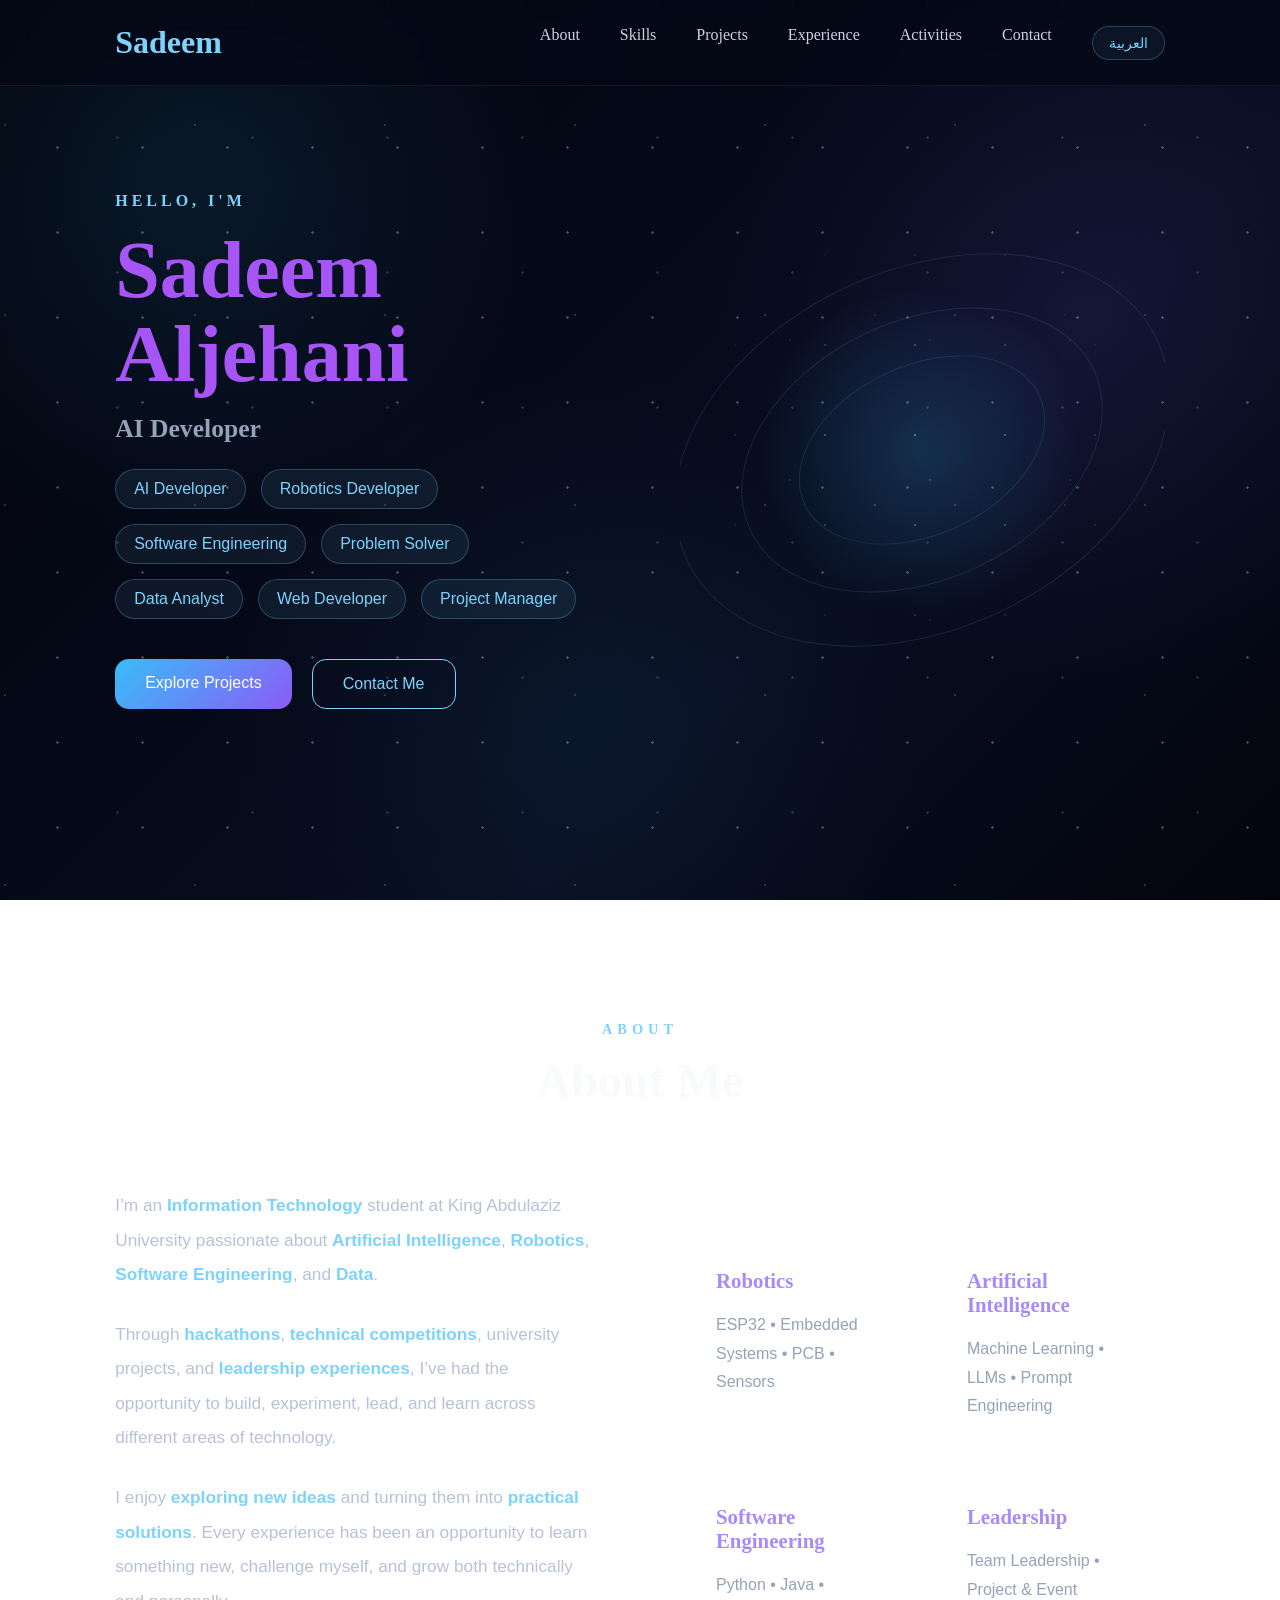
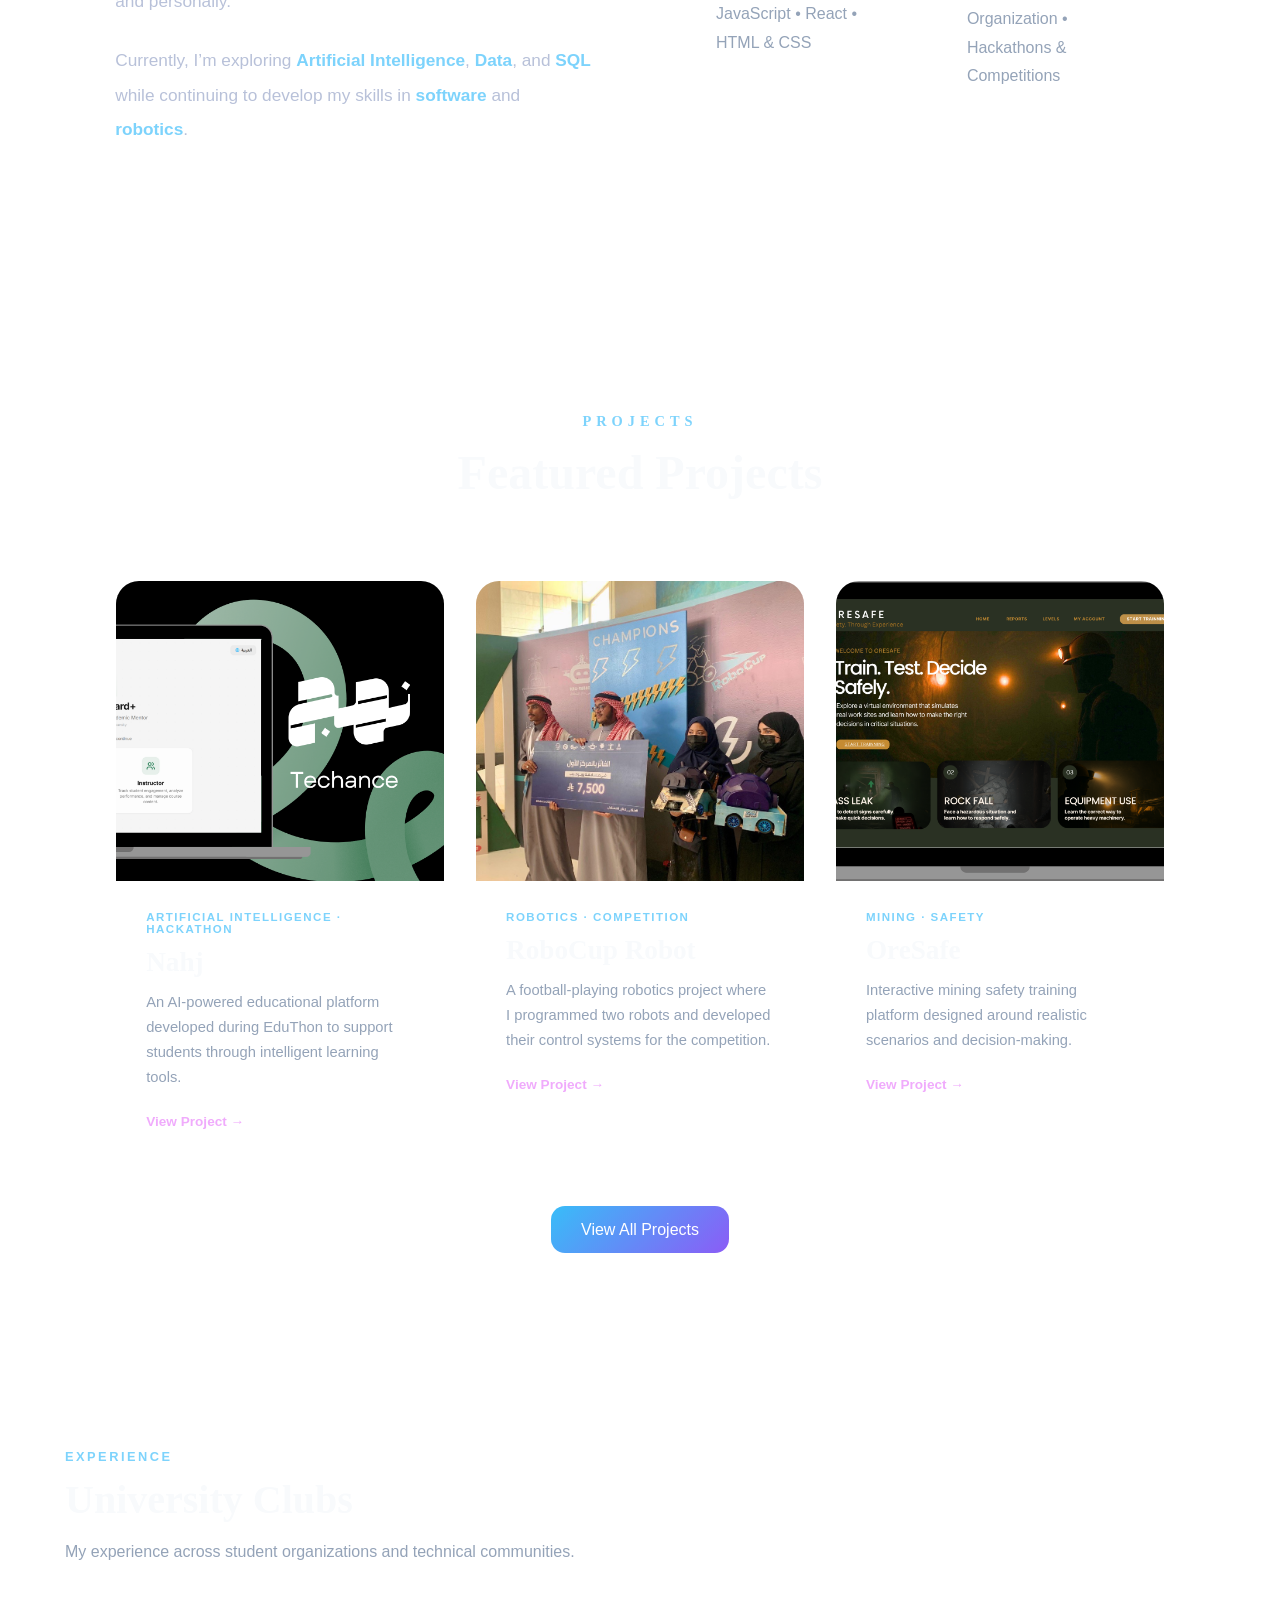
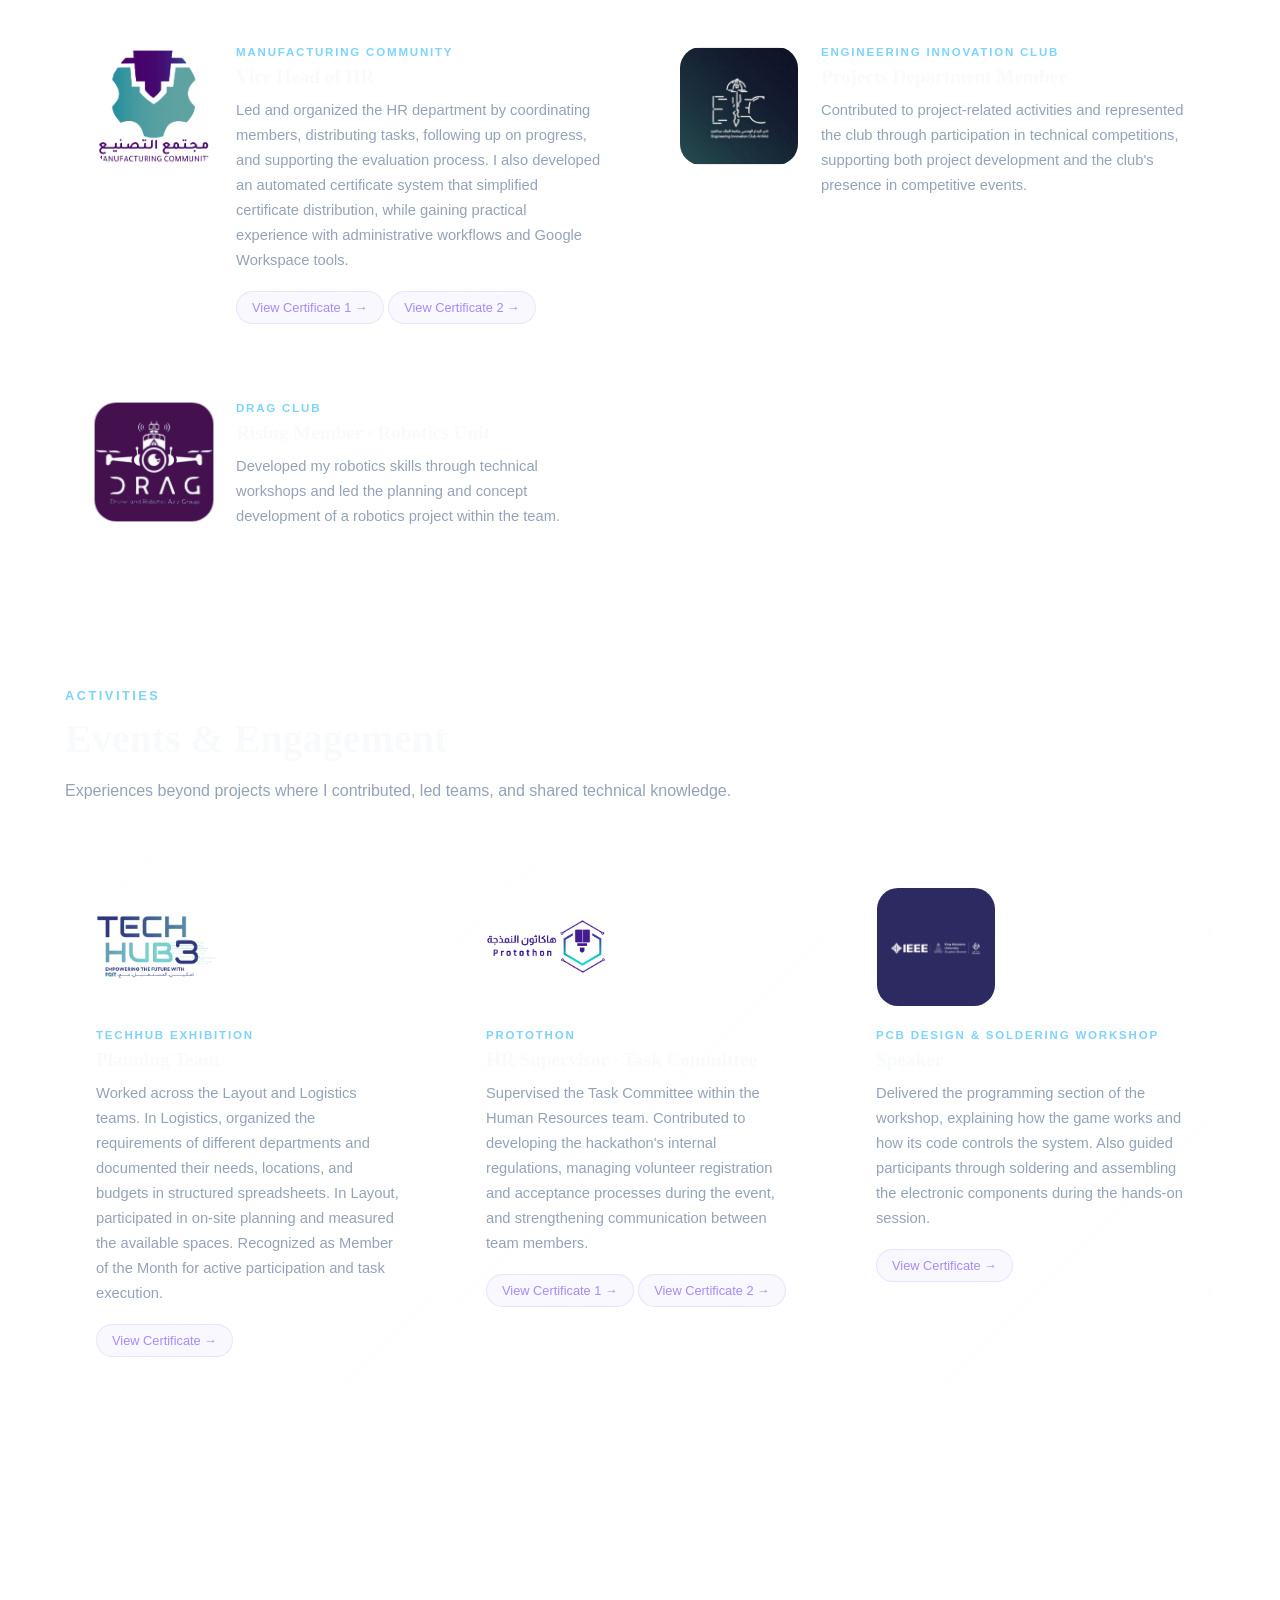
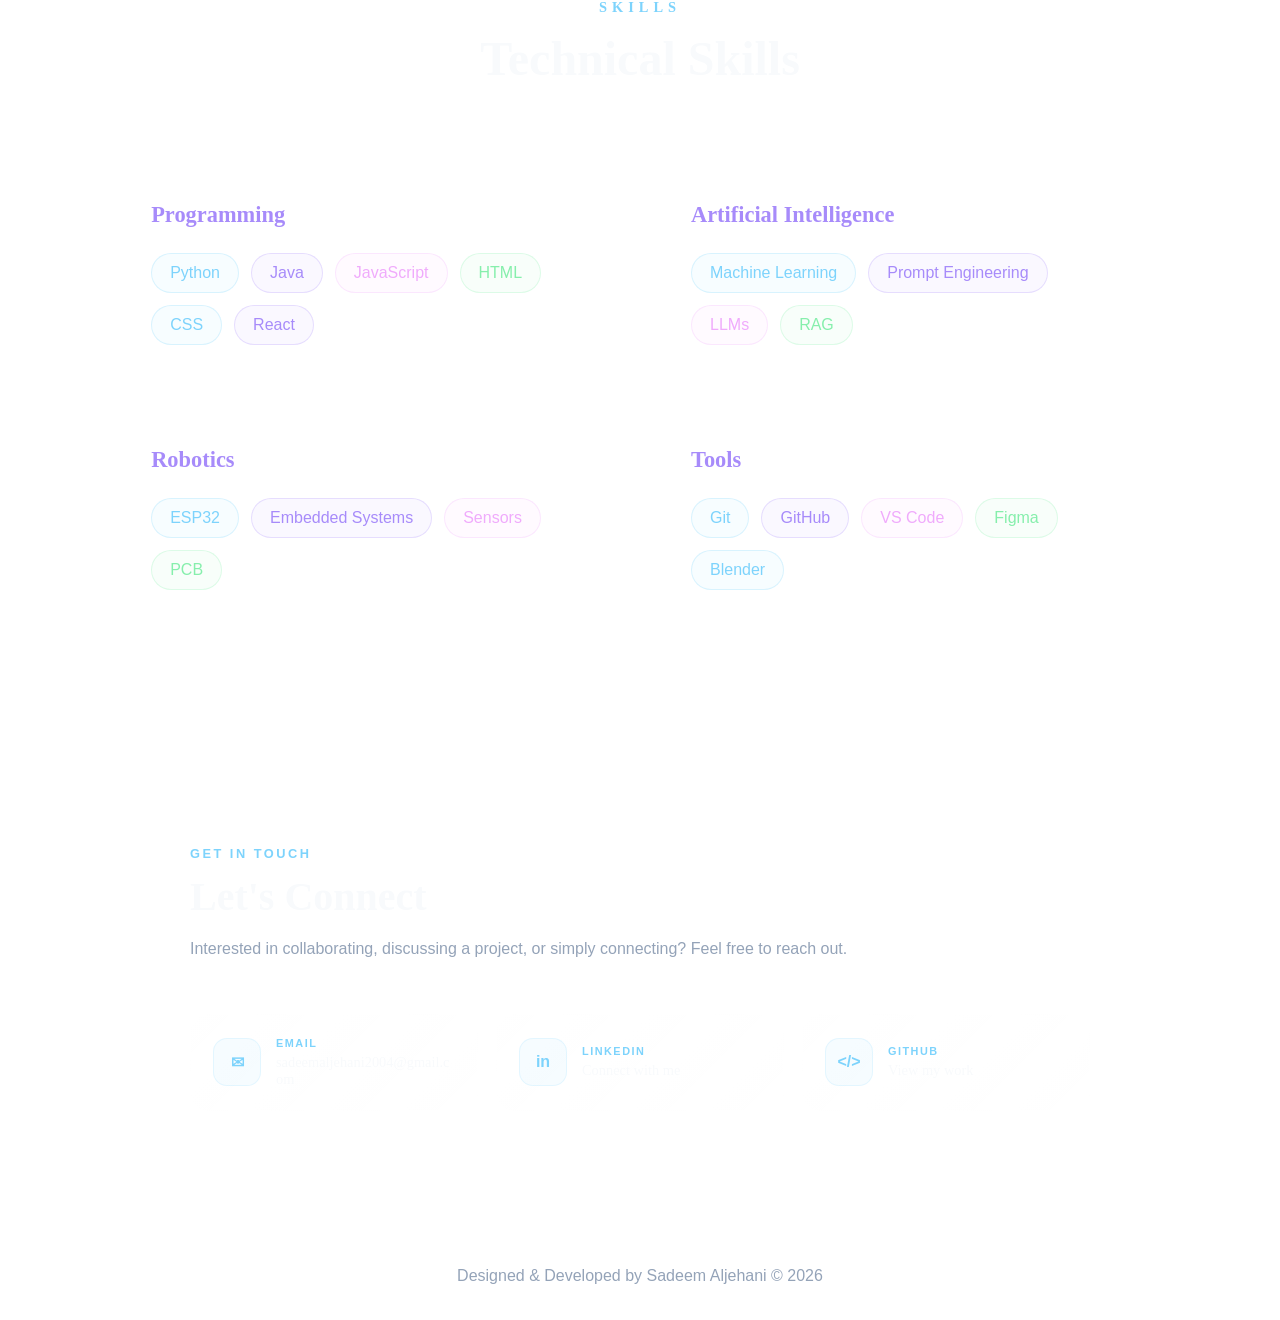
==== commit 8513cb94: "nav updated" ====
--- a/index.html
+++ b/index.html
@@ -227,85 +227,7 @@
 
         </section>
 
-        <!-- ================= SKILLS ================= -->
-        <section id="skills">
-
-            <div class="section-title">
-
-                <span data-en="SKILLS" data-ar="المهارات">SKILLS</span>
-
-                <h2 data-en="Technical Skills" data-ar="المهارات التقنية">Technical Skills</h2>
-
-            </div>
-
-            <div class="skills-grid">
-
-                <div class="skill-category">
-
-                    <h3 data-en="Programming" data-ar="البرمجة">Programming</h3>
-
-                    <div class="skill-tags">
-
-                        <span>Python</span>
-                        <span>Java</span>
-                        <span>JavaScript</span>
-                        <span>HTML</span>
-                        <span>CSS</span>
-                        <span>React</span>
-
-                    </div>
-
-                </div>
-
-                <div class="skill-category">
-
-                    <h3 data-en="Artificial Intelligence" data-ar="الذكاء الاصطناعي">Artificial Intelligence</h3>
-
-                    <div class="skill-tags">
-
-                        <span data-en="Machine Learning" data-ar="تعلم الآلة">Machine Learning</span>
-                        <span data-en="Prompt Engineering" data-ar="هندسة الأوامر">Prompt Engineering</span>
-                        <span>LLMs</span>
-                        <span>RAG</span>
-
-                    </div>
-
-                </div>
-
-                <div class="skill-category">
-
-                    <h3 data-en="Robotics" data-ar="الروبوتات">Robotics</h3>
-
-                    <div class="skill-tags">
-
-                        <span>ESP32</span>
-                        <span data-en="Embedded Systems" data-ar="أنظمة مدمجة">Embedded Systems</span>
-                        <span data-en="Sensors" data-ar="حساسات">Sensors</span>
-                        <span>PCB</span>
-
-                    </div>
-
-                </div>
-
-                <div class="skill-category">
-
-                    <h3 data-en="Tools" data-ar="الأدوات">Tools</h3>
-
-                    <div class="skill-tags">
-
-                        <span>Git</span>
-                        <span>GitHub</span>
-                        <span>VS Code</span>
-                        <span>Figma</span>
-                        <span>Blender</span>
-
-                    </div>
-
-                </div>
-
-            </div>
-
-        </section>
+
         <!-- ================= PROJECTS ================= -->
 
         <section id="projects">
@@ -711,7 +633,85 @@
 
     </section>
 
-
+    <!-- ================= SKILLS ================= -->
+    <section id="skills">
+
+        <div class="section-title">
+
+            <span data-en="SKILLS" data-ar="المهارات">SKILLS</span>
+
+            <h2 data-en="Technical Skills" data-ar="المهارات التقنية">Technical Skills</h2>
+
+        </div>
+
+        <div class="skills-grid">
+
+            <div class="skill-category">
+
+                <h3 data-en="Programming" data-ar="البرمجة">Programming</h3>
+
+                <div class="skill-tags">
+
+                    <span>Python</span>
+                    <span>Java</span>
+                    <span>JavaScript</span>
+                    <span>HTML</span>
+                    <span>CSS</span>
+                    <span>React</span>
+
+                </div>
+
+            </div>
+
+            <div class="skill-category">
+
+                <h3 data-en="Artificial Intelligence" data-ar="الذكاء الاصطناعي">Artificial Intelligence</h3>
+
+                <div class="skill-tags">
+
+                    <span data-en="Machine Learning" data-ar="تعلم الآلة">Machine Learning</span>
+                    <span data-en="Prompt Engineering" data-ar="هندسة الأوامر">Prompt Engineering</span>
+                    <span>LLMs</span>
+                    <span>RAG</span>
+
+                </div>
+
+            </div>
+
+            <div class="skill-category">
+
+                <h3 data-en="Robotics" data-ar="الروبوتات">Robotics</h3>
+
+                <div class="skill-tags">
+
+                    <span>ESP32</span>
+                    <span data-en="Embedded Systems" data-ar="أنظمة مدمجة">Embedded Systems</span>
+                    <span data-en="Sensors" data-ar="حساسات">Sensors</span>
+                    <span>PCB</span>
+
+                </div>
+
+            </div>
+
+            <div class="skill-category">
+
+                <h3 data-en="Tools" data-ar="الأدوات">Tools</h3>
+
+                <div class="skill-tags">
+
+                    <span>Git</span>
+                    <span>GitHub</span>
+                    <span>VS Code</span>
+                    <span>Figma</span>
+                    <span>Blender</span>
+
+                </div>
+
+            </div>
+
+        </div>
+
+    </section>
 
     <!-- ================= CONTACT ================= -->
 
--- a/css/style.css
+++ b/css/style.css
@@ -802,159 +802,6 @@
 
 }
 
-/* ===========================
-   EXPERIENCE
-=========================== */
-
-.timeline {
-
-    max-width: 900px;
-
-    margin: auto;
-
-    position: relative;
-
-}
-
-.timeline::before {
-
-    content: "";
-
-    position: absolute;
-
-    left: 20px;
-
-    top: 0;
-
-    width: 2px;
-
-    height: 100%;
-
-    background: #38BDF8;
-
-}
-
-.timeline-item {
-
-    position: relative;
-
-    padding-left: 70px;
-
-    margin-bottom: 60px;
-
-}
-
-.timeline-dot {
-
-    width: 18px;
-
-    height: 18px;
-
-    background: #38BDF8;
-
-    border-radius: 50%;
-
-    position: absolute;
-
-    left: 11px;
-
-    top: 10px;
-
-}
-
-.timeline-content {
-
-    background: rgba(255, 255, 255, .04);
-
-    border: 1px solid rgba(255, 255, 255, .08);
-
-    border-radius: 20px;
-
-    padding: 30px;
-
-}
-
-.timeline-content span {
-
-    color: #7DD3FC;
-
-    font-size: .9rem;
-
-}
-
-.timeline-content h3 {
-
-    margin: 12px 0 5px;
-
-}
-
-.timeline-content h4 {
-
-    color: #CBD5E1;
-
-    margin-bottom: 15px;
-
-    font-weight: 500;
-
-}
-
-.timeline-content p {
-
-    color: #94A3B8;
-
-    line-height: 1.8;
-
-}
-
-/* ===========================
-   LEADERSHIP
-=========================== */
-
-.community-grid {
-
-    display: grid;
-
-    grid-template-columns: repeat(auto-fit, minmax(250px, 1fr));
-
-    gap: 25px;
-
-}
-
-.community-card {
-
-    padding: 30px;
-
-    border-radius: 20px;
-
-    background: rgba(255, 255, 255, .04);
-
-    border: 1px solid rgba(255, 255, 255, .08);
-
-    transition: .35s;
-
-}
-
-.community-card:hover {
-
-    transform: translateY(-8px);
-
-    border-color: #8B5CF6;
-
-}
-
-.community-card h3 {
-
-    margin-bottom: 15px;
-
-}
-
-.community-card p {
-
-    color: #94A3B8;
-
-    line-height: 1.8;
-
-}
 
 /* =====================================================
    CONTACT
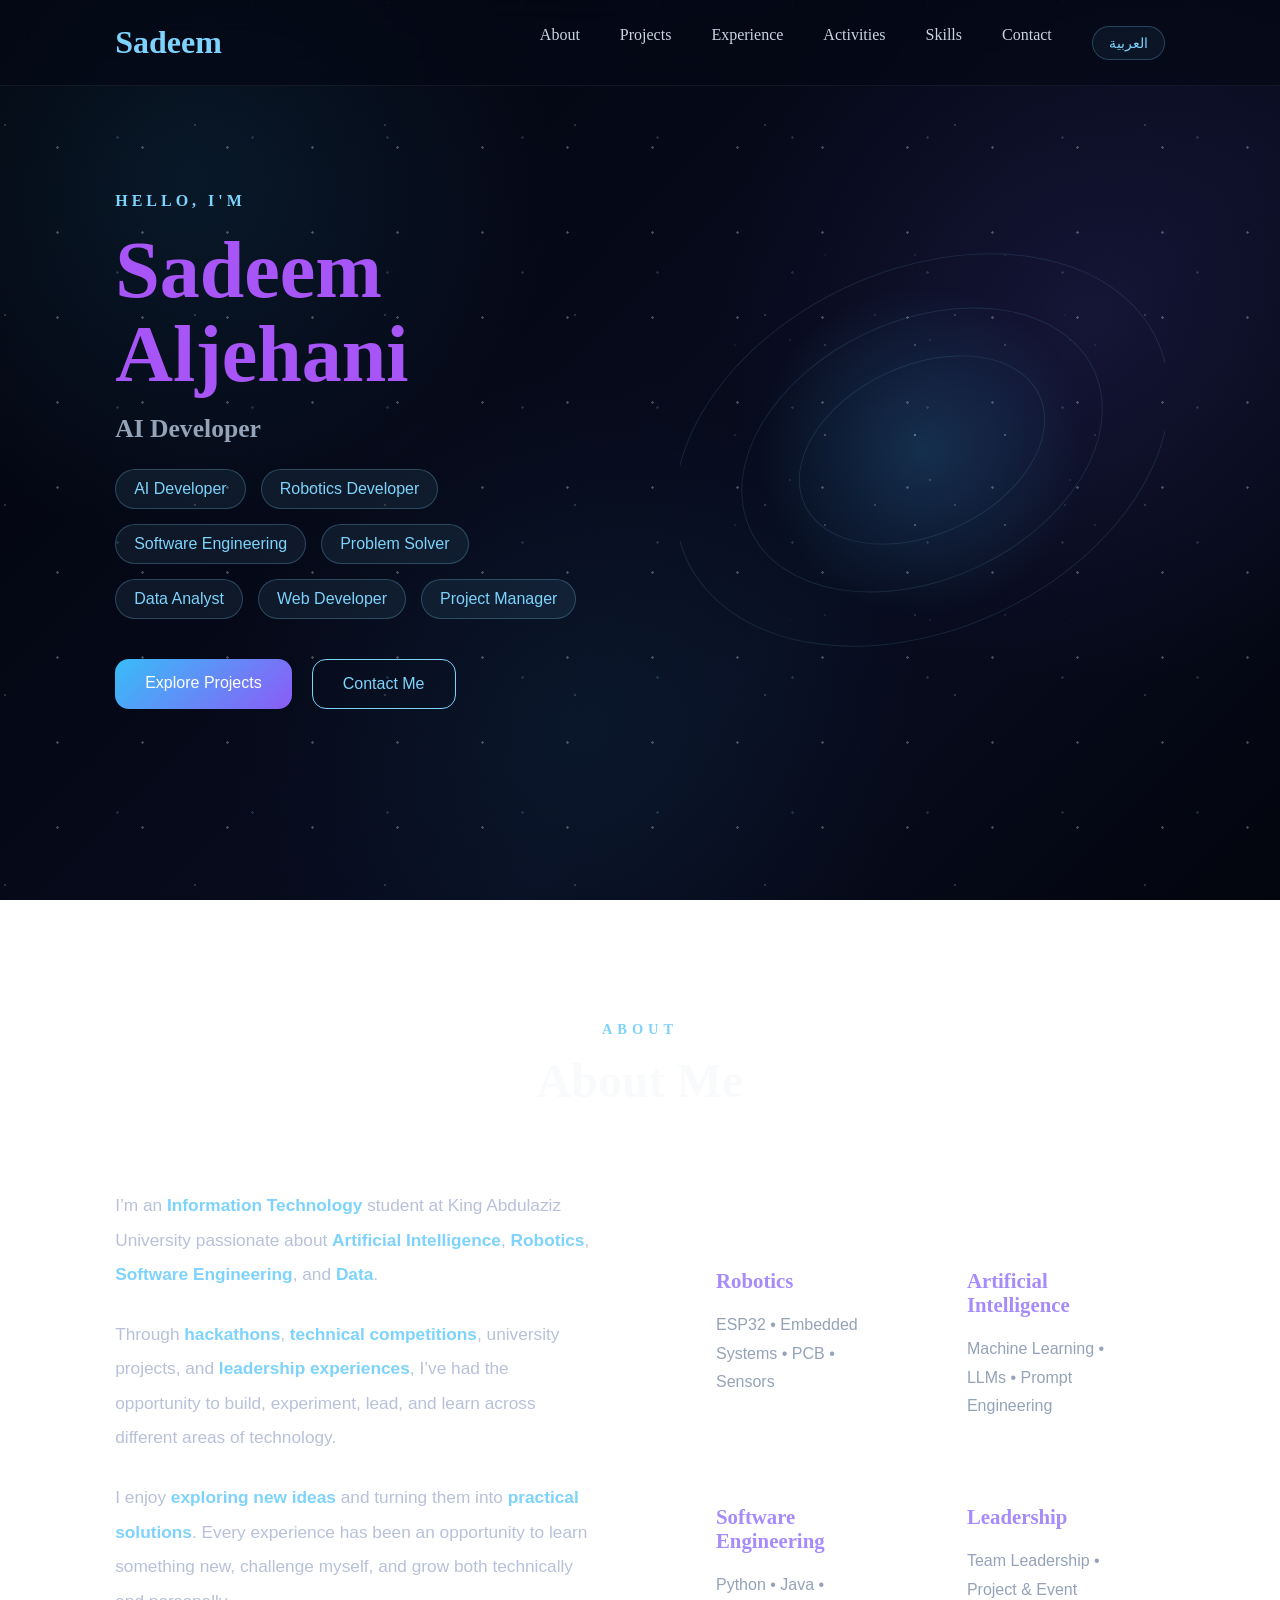
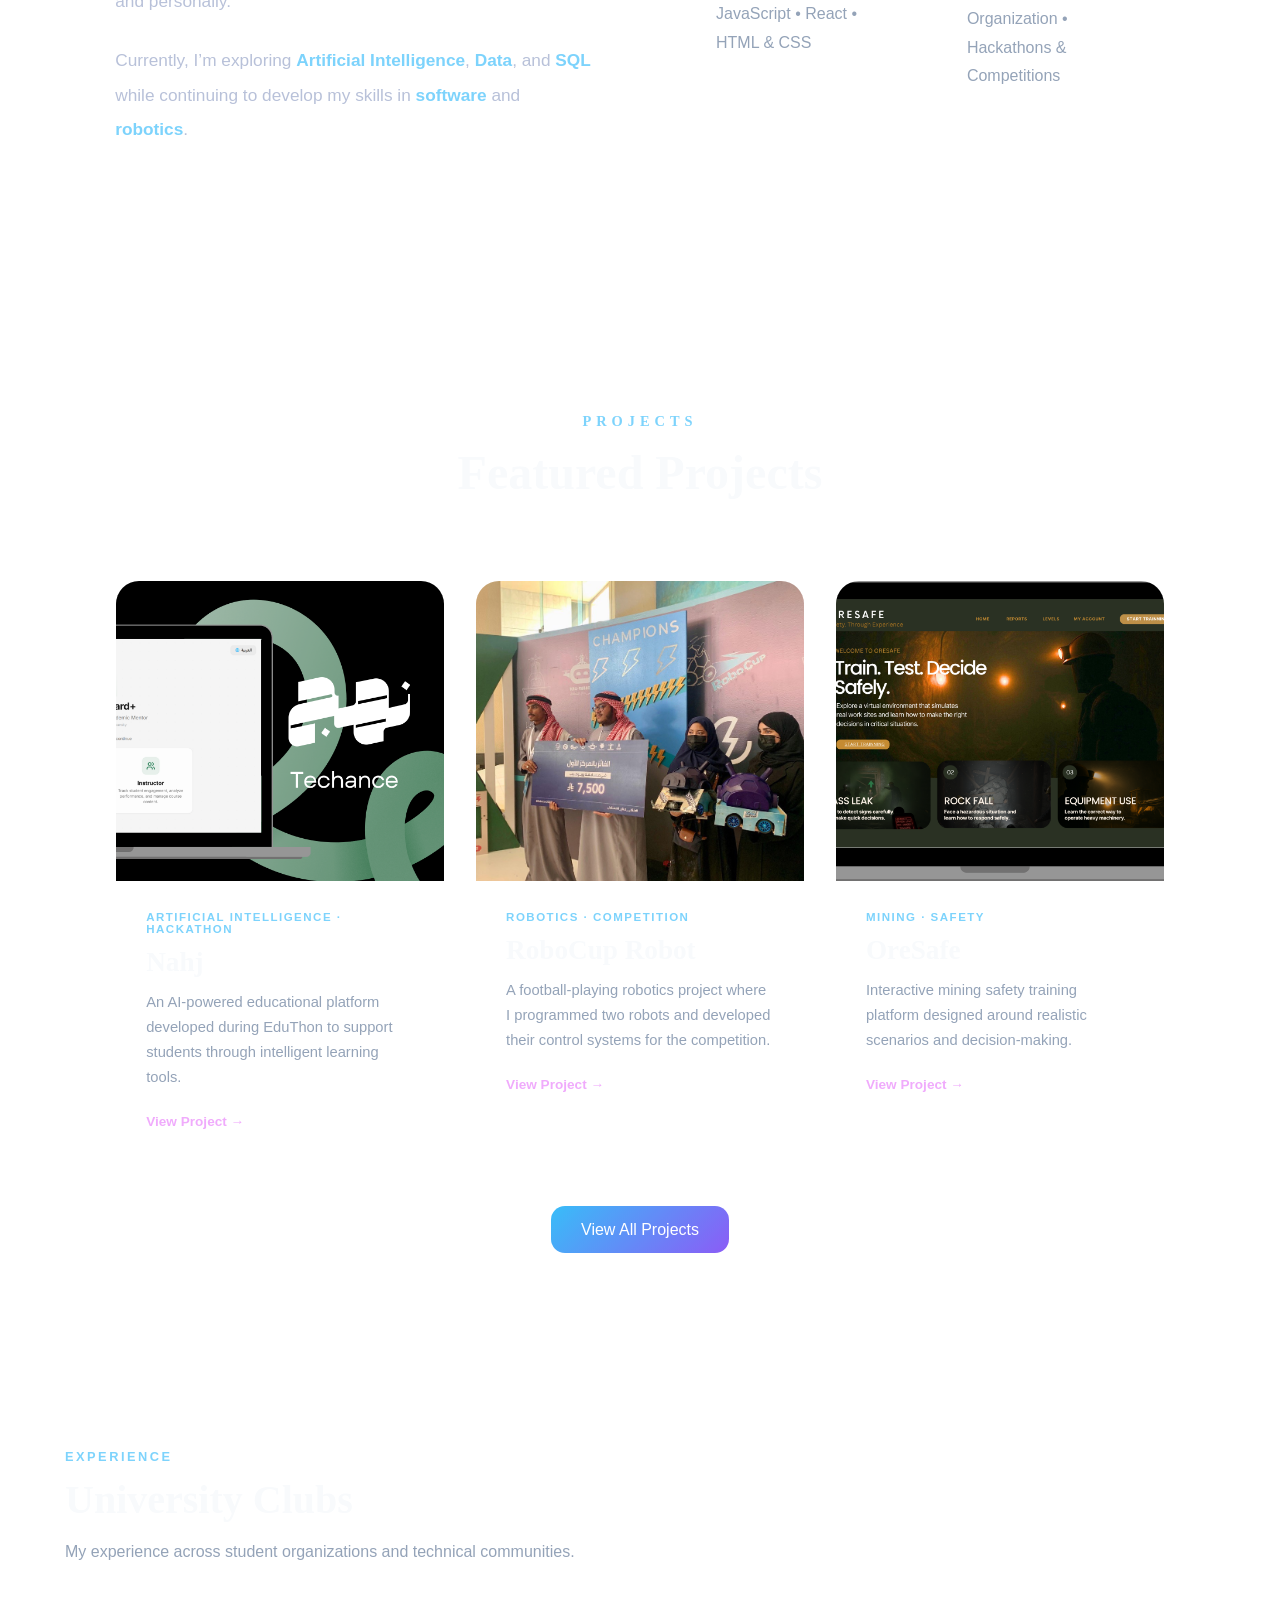
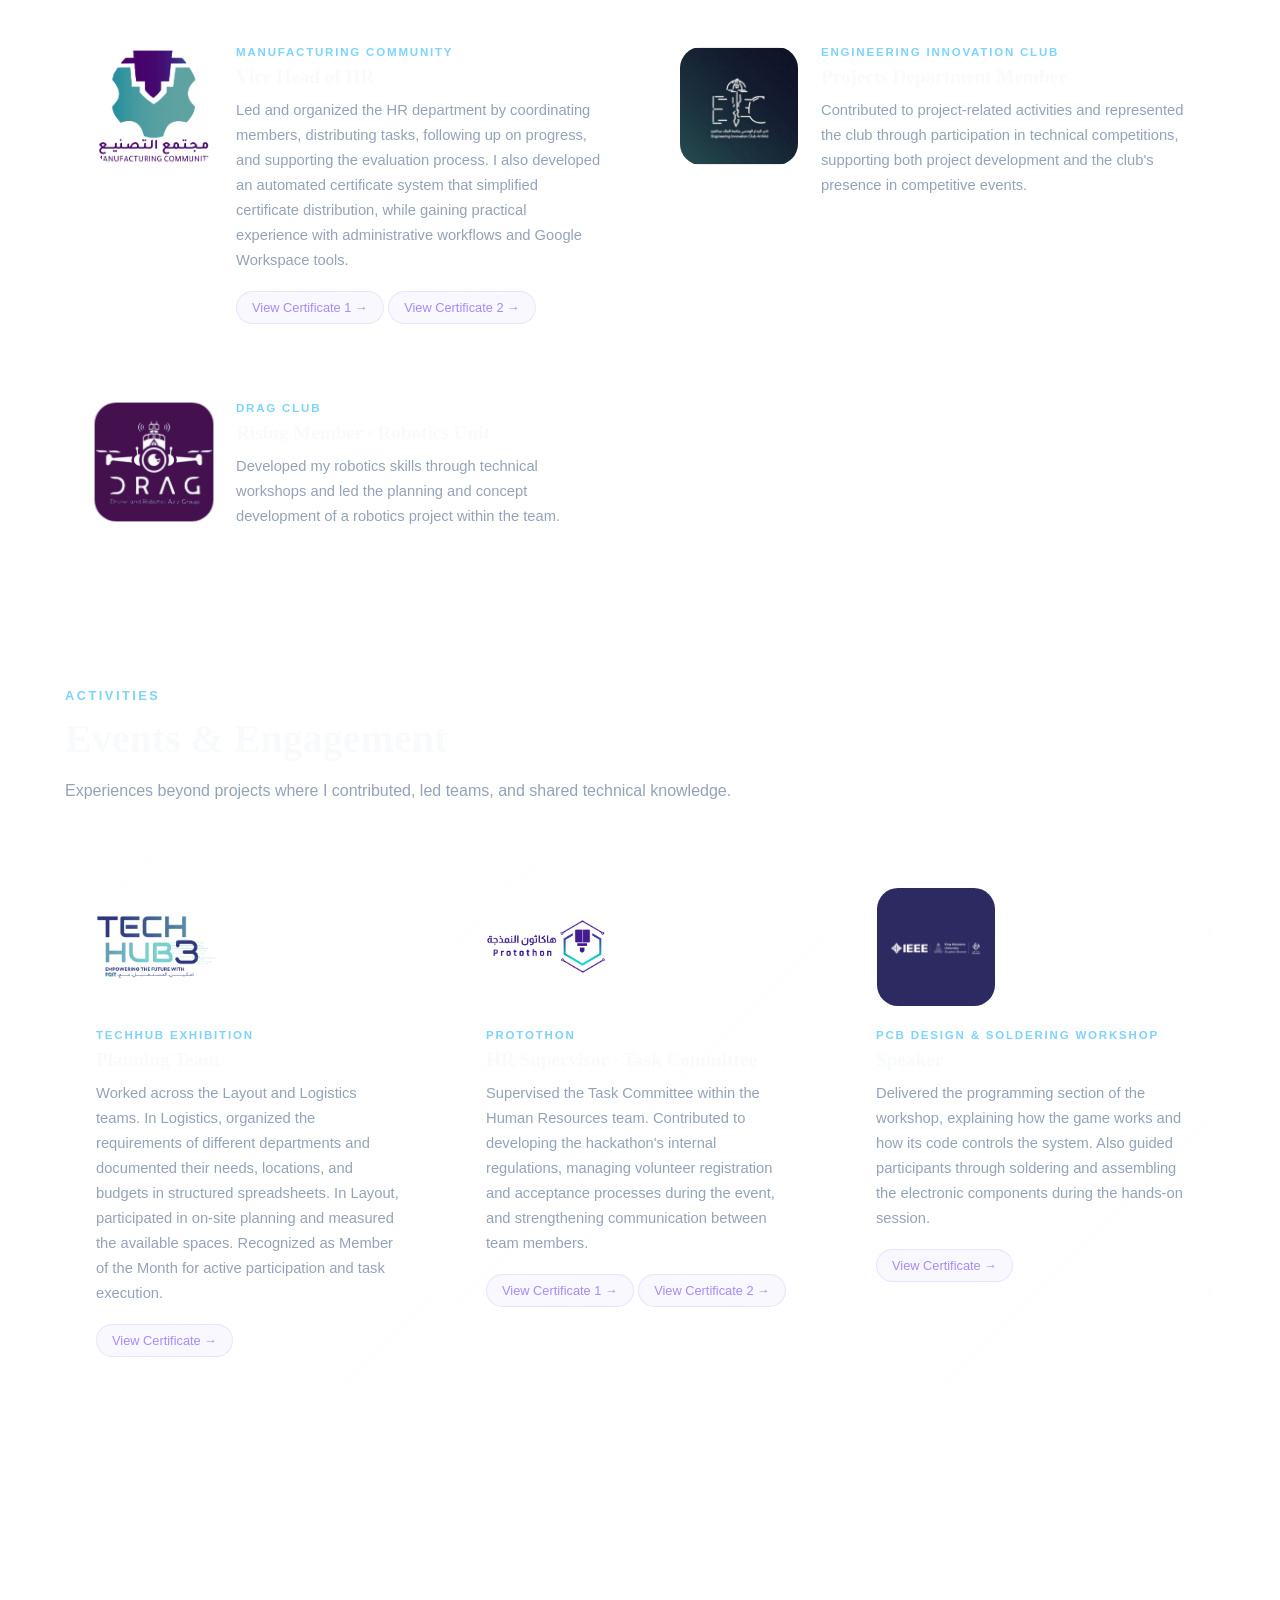
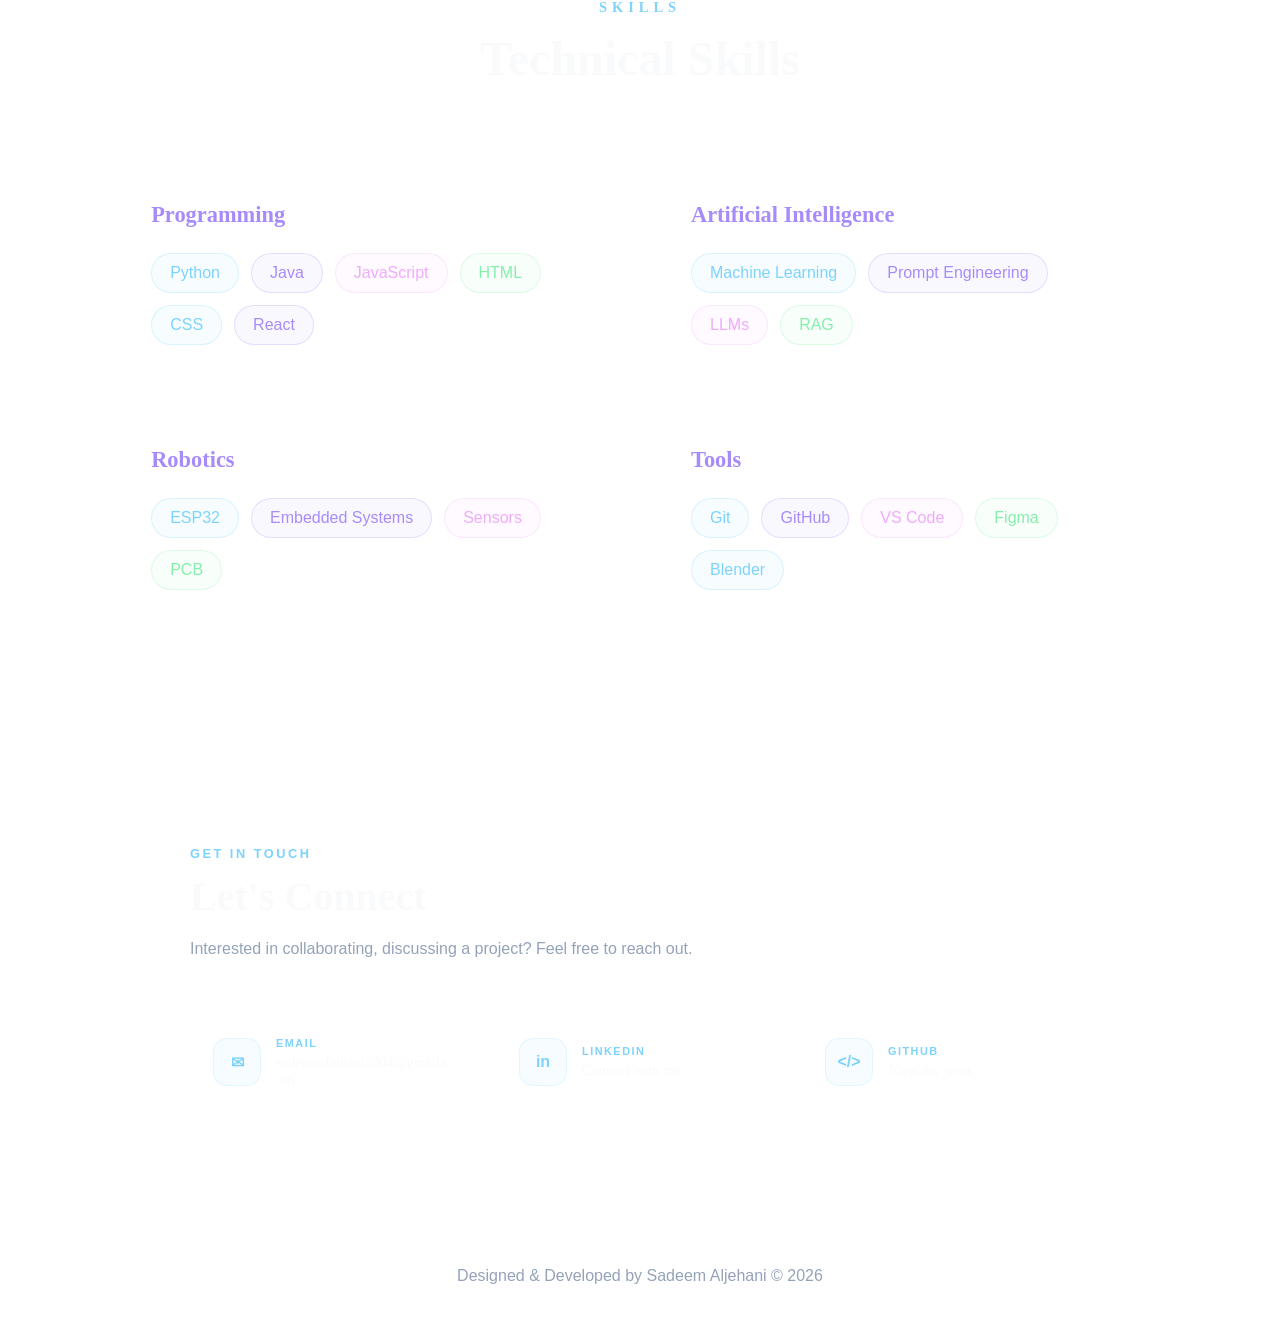
==== commit c7fd80c6: "update linkes" ====
--- a/index.html
+++ b/index.html
@@ -30,13 +30,15 @@
 
                 <li><a href="#about" data-en="About" data-ar="نبذة عني">About</a></li>
 
+
+
+                <li><a href="#projects" data-en="Projects" data-ar="المشاريع">Projects</a></li>
+
+                <li><a href="#experience" data-en="Experience" data-ar="الخبرات">Experience</a></li>
+
+                <li><a href="#activities" data-en="Activities" data-ar="الأنشطة">Activities</a></li>
+
                 <li><a href="#skills" data-en="Skills" data-ar="المهارات">Skills</a></li>
-
-                <li><a href="#projects" data-en="Projects" data-ar="المشاريع">Projects</a></li>
-
-                <li><a href="#experience" data-en="Experience" data-ar="الخبرات">Experience</a></li>
-
-                <li><a href="#activities" data-en="Activities" data-ar="الأنشطة">Activities</a></li>
 
                 <li><a href="#contact" data-en="Contact" data-ar="تواصل">Contact</a></li>
                 <button id="language-toggle" class="language-toggle" data-en="العربية" data-ar="English">
@@ -729,7 +731,7 @@
                     Let's Connect
                 </h2>
 
-                <p data-en="Interested in collaborating, discussing a project, or simply connecting? Feel free to reach out."
+                <p data-en="Interested in collaborating, discussing a project? Feel free to reach out."
                     data-ar="مهتمة بالتعاون، أو مناقشة مشروع؟ يسعدني تواصلك.">
                     Interested in collaborating, discussing a project? Feel free to reach out.
                 </p>
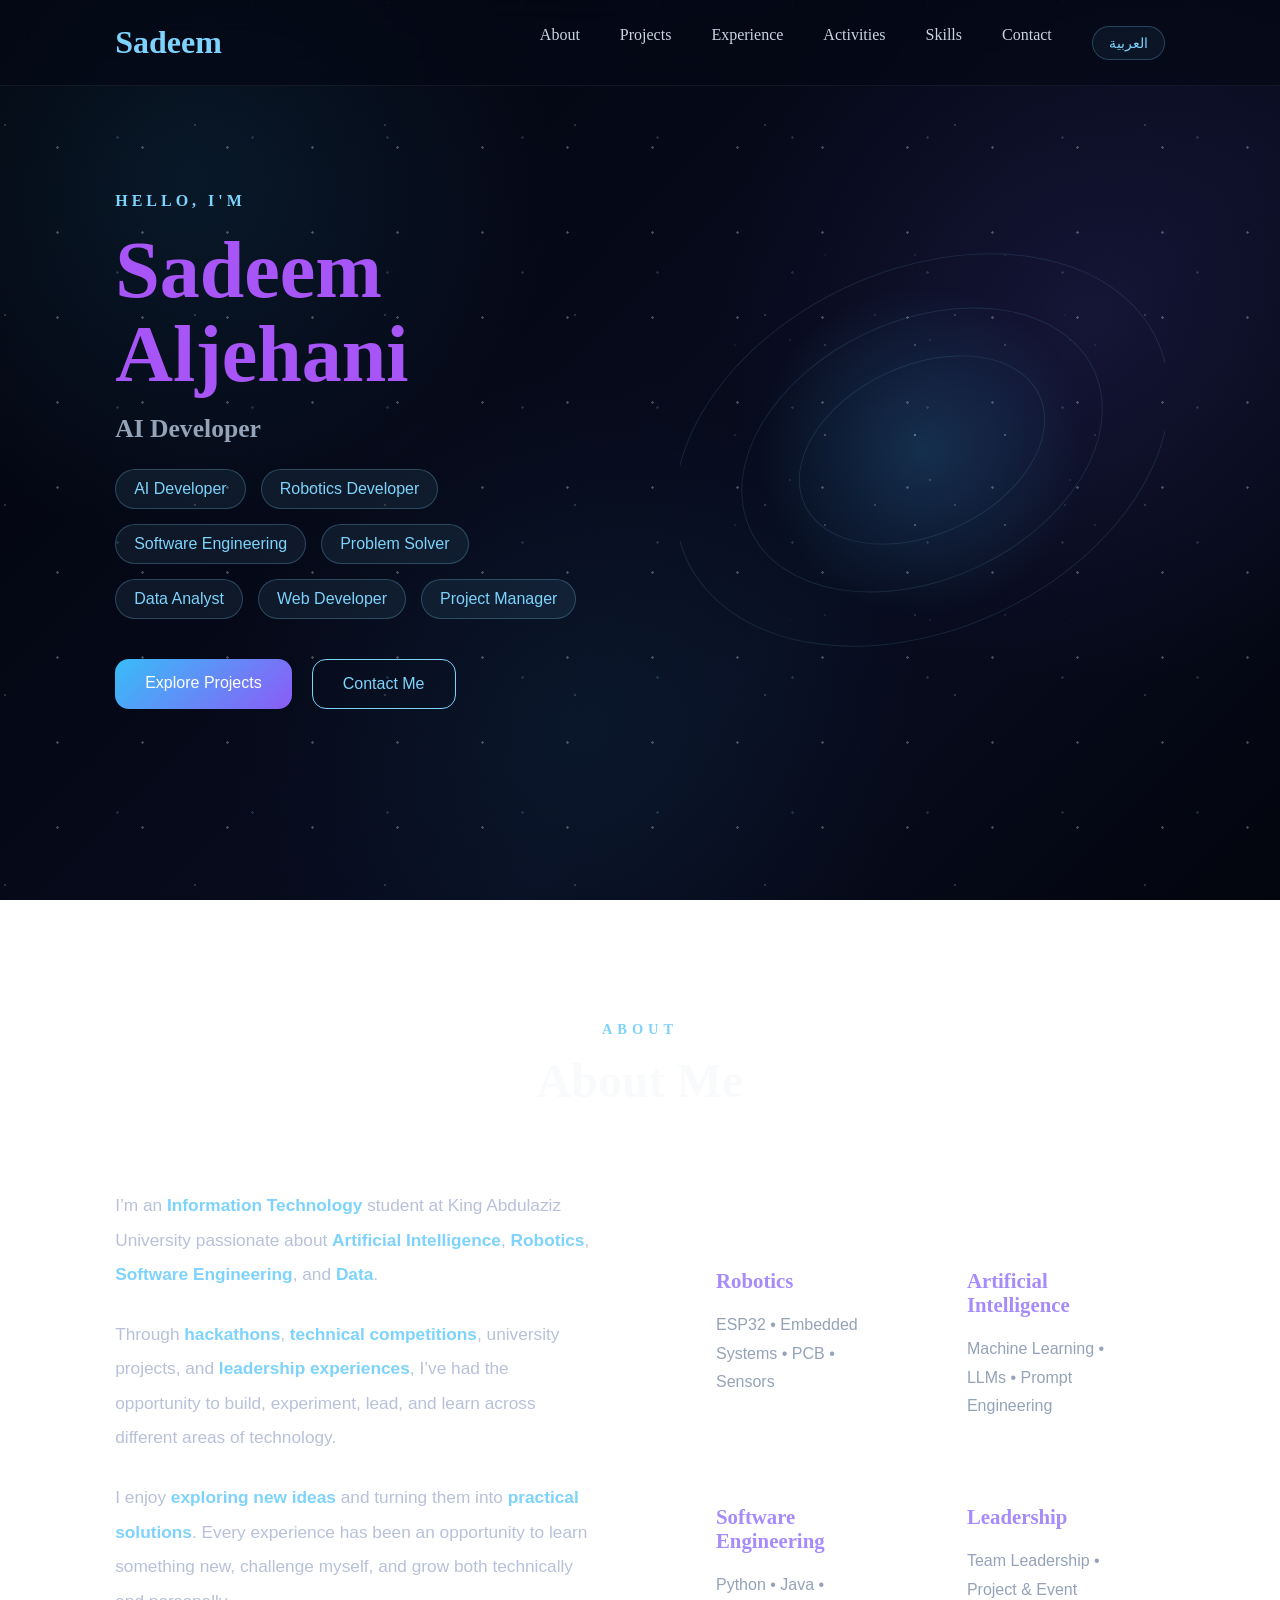
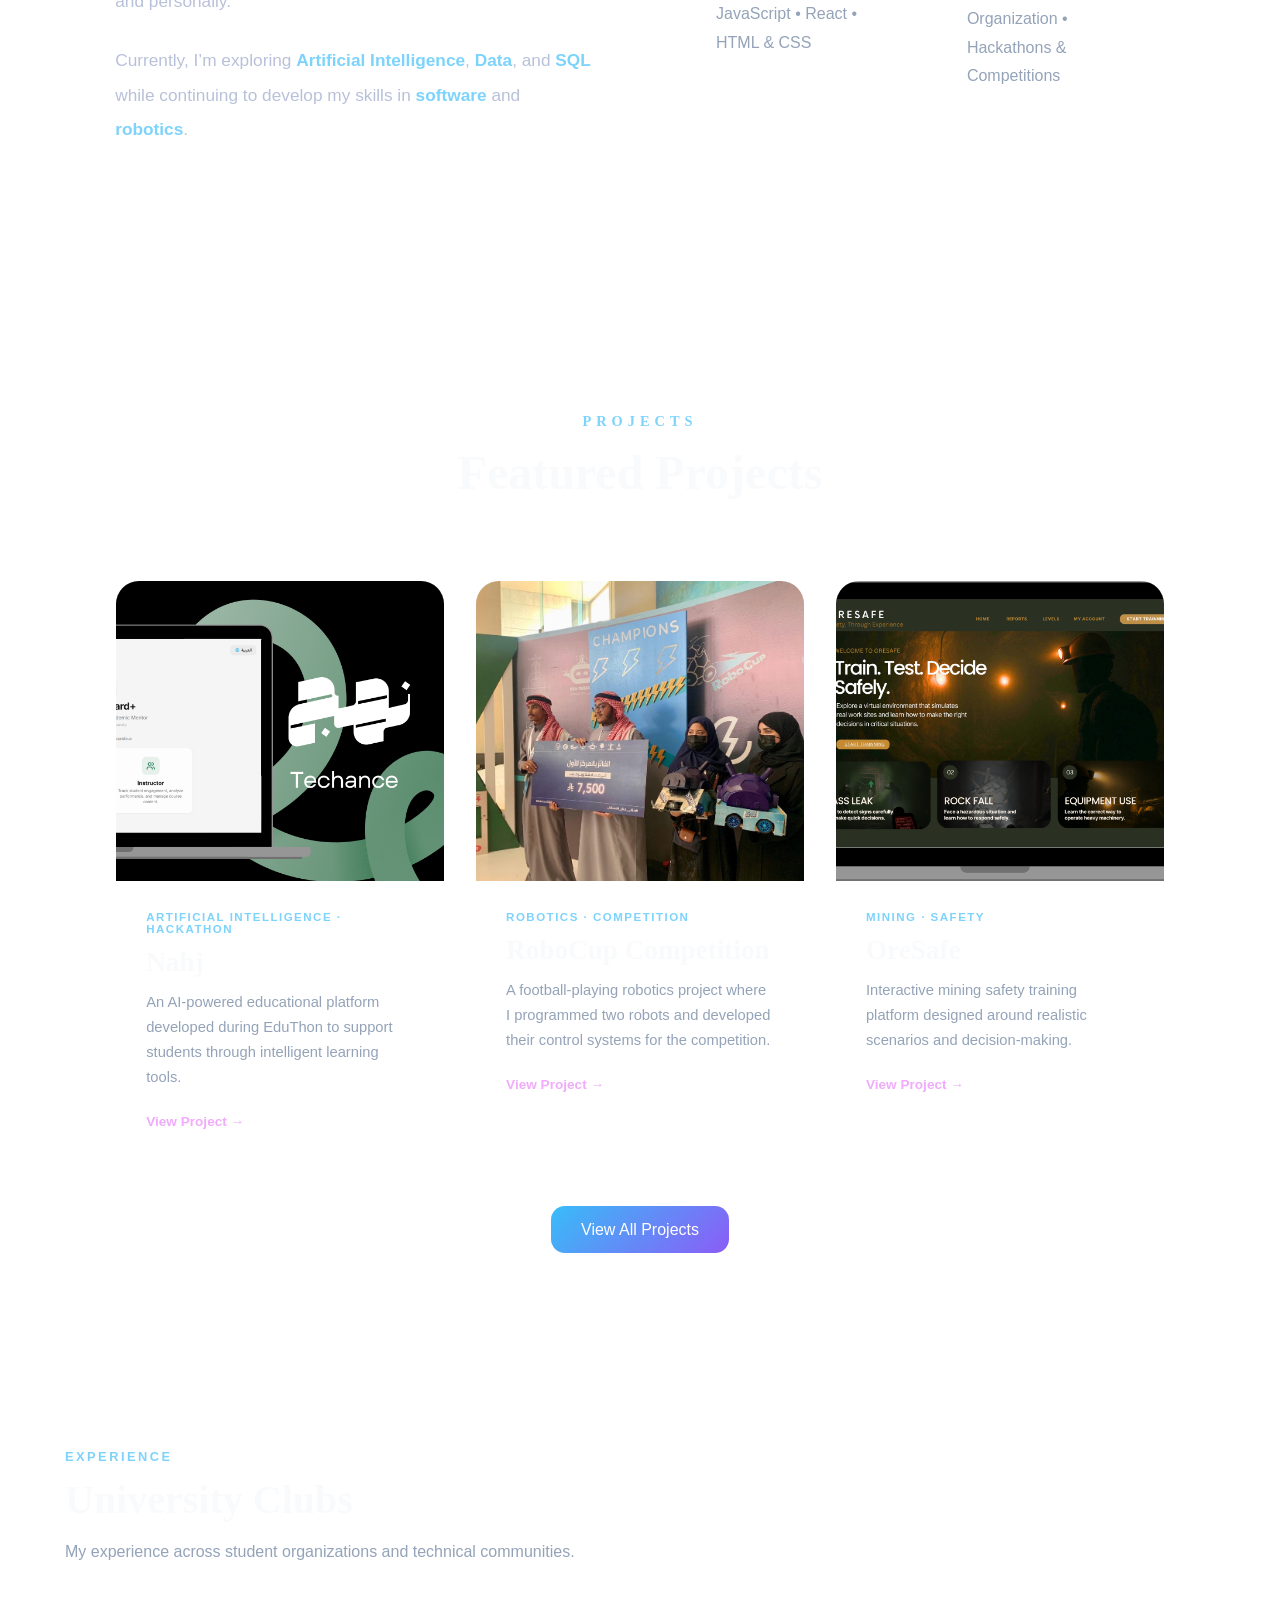
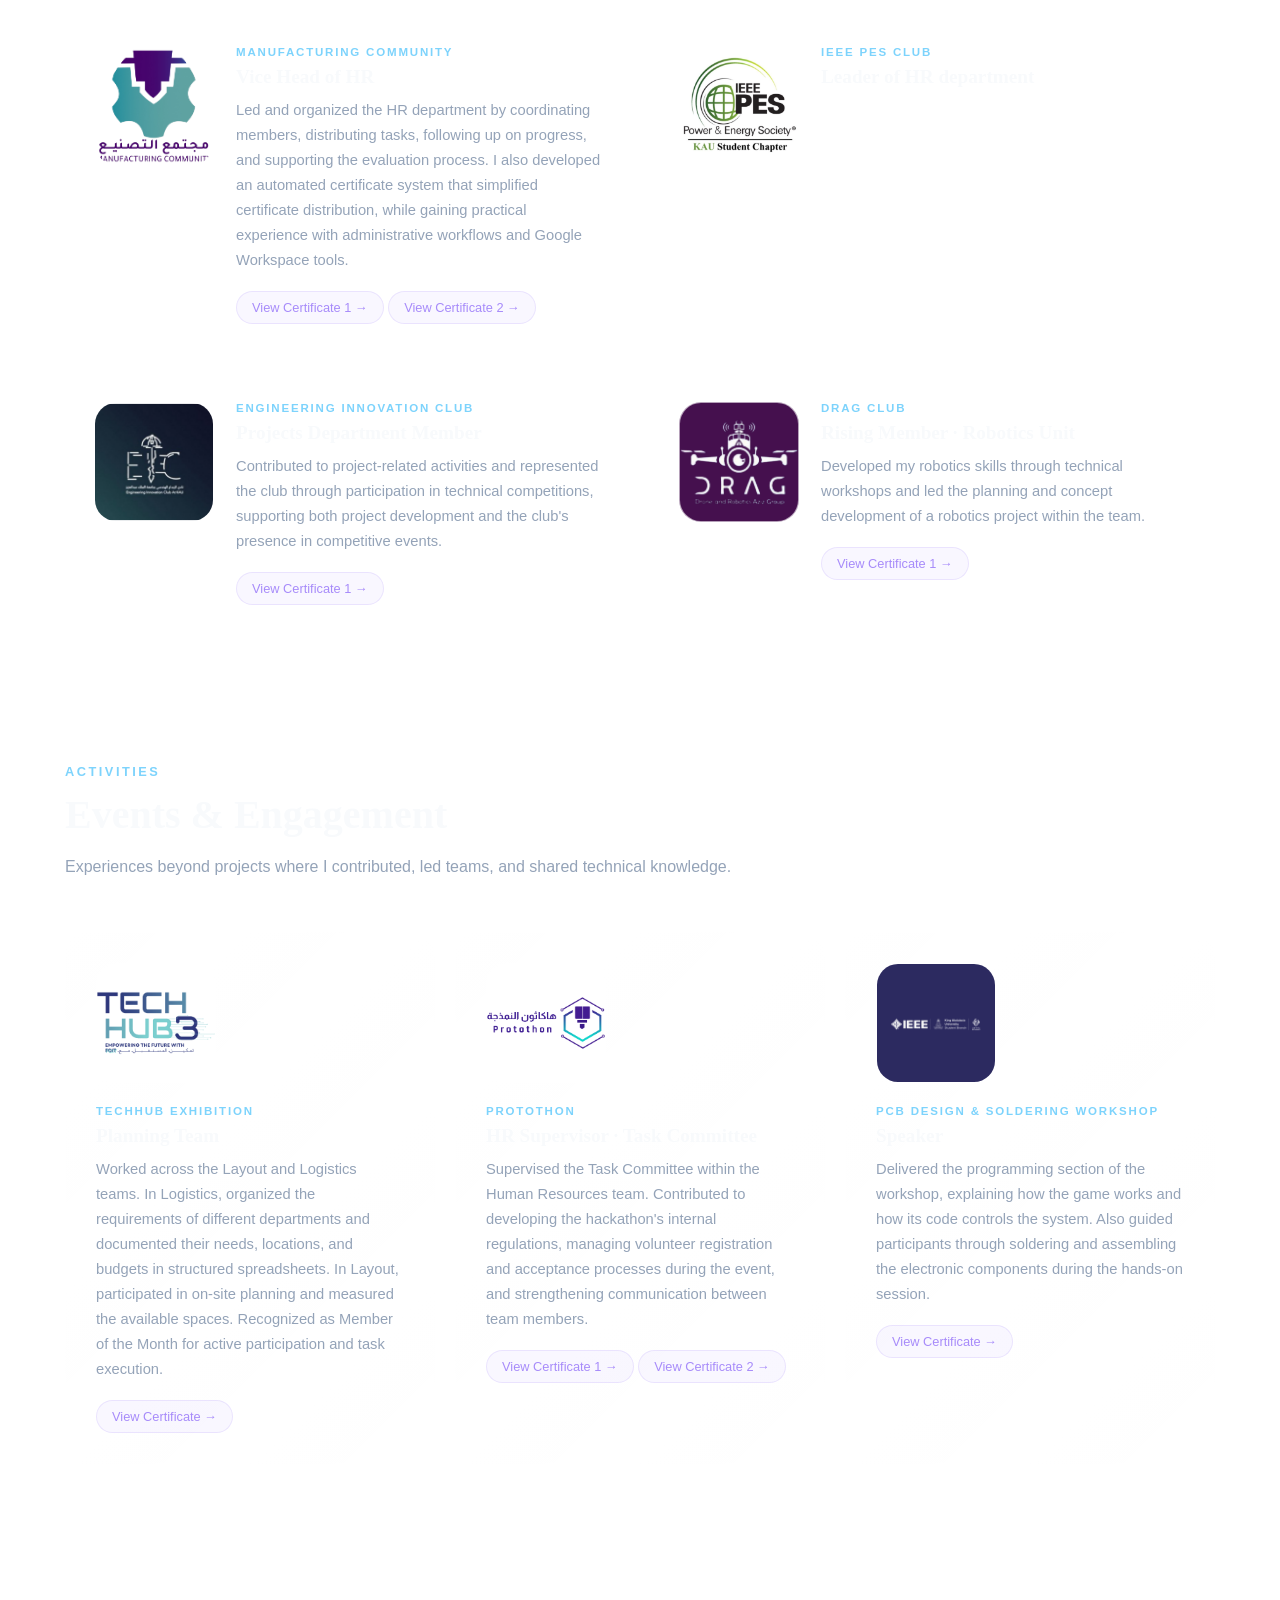
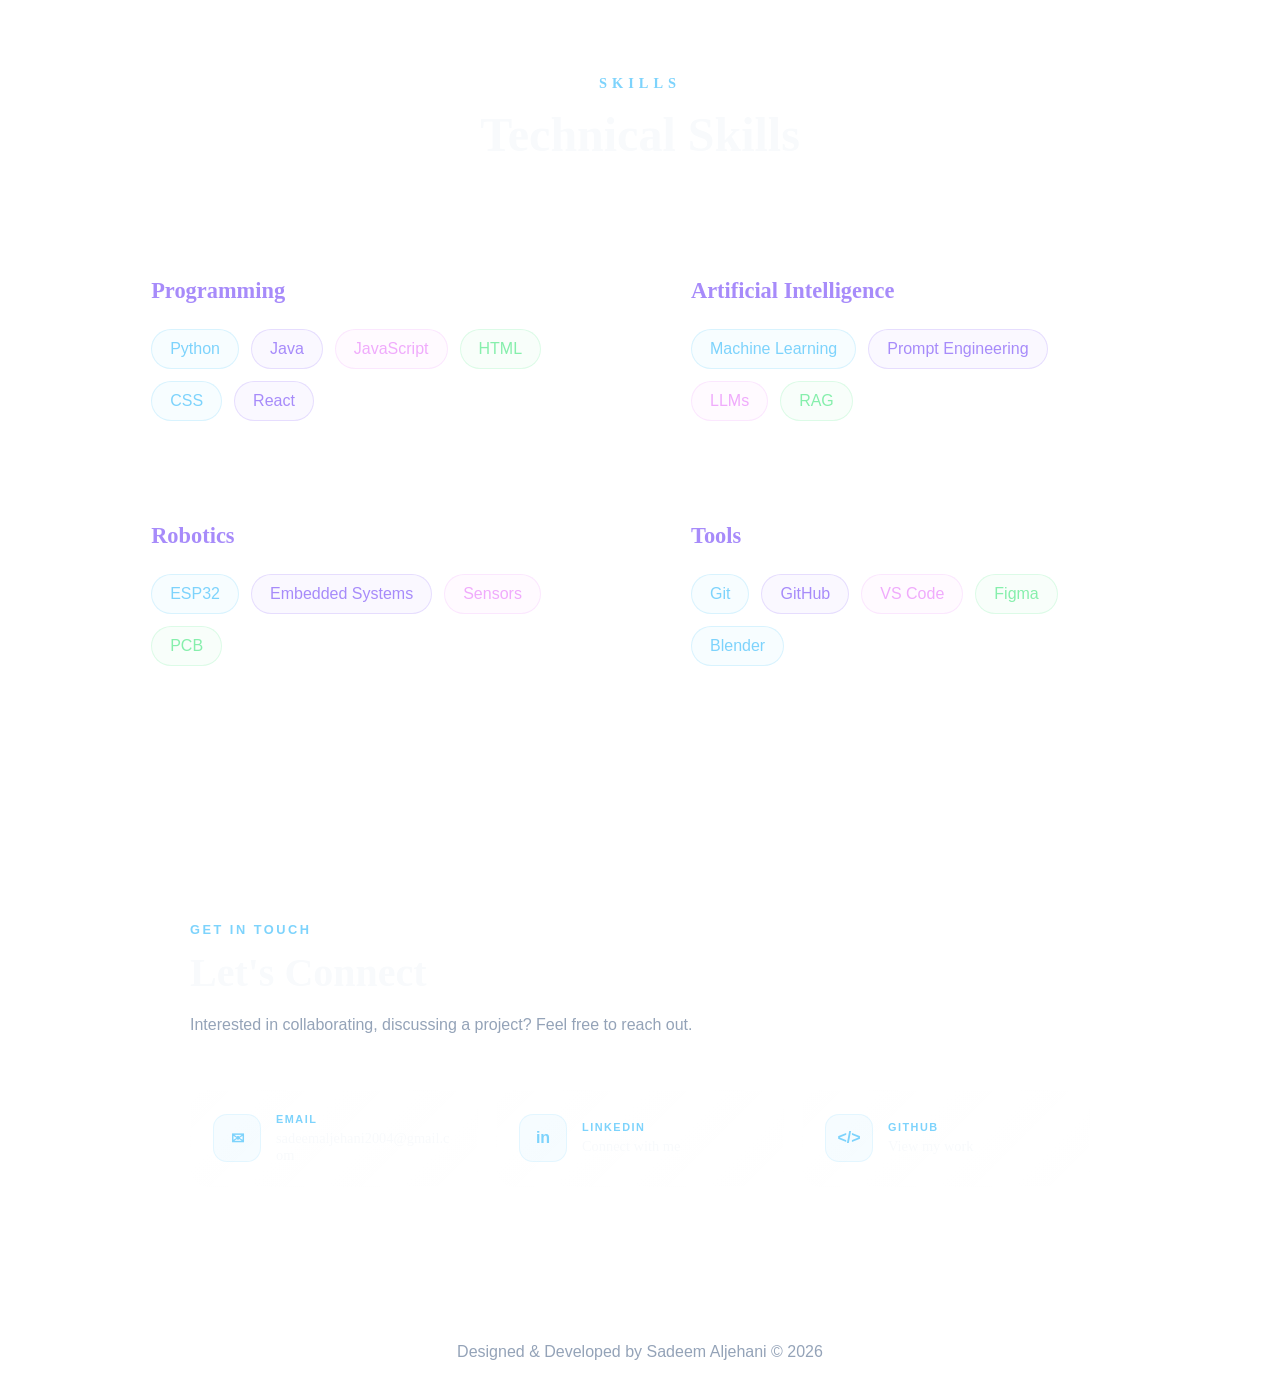
==== commit 7c2c092f: "update certificate" ====
--- a/index.html
+++ b/index.html
@@ -61,13 +61,13 @@
 
             <div class="hero-content">
 
-                <span class="greeting" data-en="HELLO, I'M" data-ar="مرحباً، أنا">
+                <span class="greeting" data-en="HELLO, I'M" data-ar="اهـلًا، أنـا">
                     HELLO, I'M
                 </span>
 
                 <h1>
-                    <span data-en="Sadeem" data-ar="سديم">Sadeem</span>
-                    <span data-en="Aljehani" data-ar="الجهني">Aljehani</span>
+                    <span data-en="Sadeem" data-ar="ســــديــــم">Sadeem</span>
+                    <span data-en="Aljehani" data-ar="الجــهــنــي">Aljehani</span>
                 </h1>
 
                 <h2 id="typing">
@@ -125,7 +125,7 @@
 
             <div class="section-title">
 
-                <span data-en="ABOUT" data-ar="نبذة">ABOUT</span>
+                <span data-en="ABOUT" data-ar="نبـذة">ABOUT</span>
 
                 <h2 data-en="About Me" data-ar="نبذة عني">About Me</h2>
 
@@ -136,7 +136,7 @@
                 <div class="about-text">
 
                     <p data-en-html="I’m an <strong>Information Technology</strong> student at King Abdulaziz University passionate about <strong>Artificial Intelligence</strong>, <strong>Robotics</strong>, <strong>Software Engineering</strong>, and <strong>Data</strong>."
-                        data-ar-html="أنا طالبة <strong>تقنية معلومات</strong> في جامعة الملك عبدالعزيز، شغوفة بـ <strong>الذكاء الاصطناعي</strong>، <strong>الروبوتات</strong>، <strong>هندسة البرمجيات</strong>، و<strong>البيانات</strong>.">
+                        data-ar-html="أنا طالـبة <strong>تقنية معلومات</strong> في جامعة الملك عبدالعزيز، شغوفة بـ <strong>الذكاء الاصطناعي</strong>، <strong>الروبوتات</strong>، <strong>هندسة البرمجيات</strong>، و<strong>البيانات</strong>.">
                         I’m an
                         <strong>Information Technology</strong>
                         student at King Abdulaziz University passionate about
@@ -282,7 +282,7 @@
 
                     <div class="all-project-image">
 
-                        <img src="../images/robocup.png" alt="RoboCup Robot">
+                        <img src="../images/robocup.png" alt="RoboCup Competition">
 
                     </div>
                     <div class="all-project-content">
@@ -292,7 +292,7 @@
                         </span>
 
                         <h2>
-                            RoboCup Robot
+                            RoboCup Competition
                         </h2>
 
                         <p data-en="A football-playing robotics project where I programmed two robots and developed their control systems for the competition."
@@ -394,7 +394,7 @@
                     </span>
 
                     <h3 data-en="Vice Head of HR" data-ar="نائبة قسم الموارد البشرية">
-                        Vice Head of HR
+                        Vice Leader of HR department
                     </h3>
 
                     <p data-en="Led and organized the HR department by coordinating members, distributing tasks, following up on progress, and supporting the evaluation process. I also developed an automated certificate system that simplified certificate distribution, while gaining practical experience with administrative workflows and Google Workspace tools."
@@ -408,12 +408,12 @@
                     <div class="certificate-links">
 
                         <a href="images/certificates/manufacturing-1.jpg" class="certificate-link" target="_blank"
-                            data-en="View Certificate 1 →" data-ar="عرض الشهادة الأولى ←">
+                            data-en="View Certificate 1 →" data-ar="عرض الشهادة ←">
                             View Certificate 1 →
                         </a>
 
                         <a href="images/certificates/manufacturing-2.png" class="certificate-link" target="_blank"
-                            data-en="View Certificate 2 →" data-ar="عرض الشهادة الثانية ←">
+                            data-en="View Certificate 2 →" data-ar="عرض الشهادة ←">
                             View Certificate 2 →
                         </a>
 
@@ -423,6 +423,34 @@
 
             </div>
 
+            <!--IEEE PES-->
+            <div class="experience-card">
+
+                <div class="experience-logo logo-light">
+                    <img src="images/logos/IEEEPES.jpg" alt="IEEE PES">
+                </div>
+
+                <div class="experience-content">
+
+                    <span class="experience-label" data-en="IEEE PES CLUB" data-ar="IEEE PES نادي ">
+                        IEEE PES CLUB
+                    </span>
+
+                    <h3 data-en="Leader of HR department" data-ar="قائدة قسم الموارد البشرية">
+                        Leader of HR department
+                    </h3>
+
+                    <!--<p data-en="Contributed to project-related activities and represented the club through participation in technical competitions, supporting both project development and the club's presence in competitive events."
+                        data-ar="ساهمت في أعمال ومبادرات قسم المشاريع، مما أتاح لي المساهمة في تطوير المشاريع وتعزيز حضور النادي في الفعاليات التنافسية.">
+                        Contributed to project-related activities,
+                        supporting both project development and the club's presence
+                        in competitive events.
+                    </p>-->
+
+
+                </div>
+
+            </div>
 
             <!-- Engineering Innovation Club -->
 
@@ -448,6 +476,13 @@
                         supporting both project development and the club's presence
                         in competitive events.
                     </p>
+                    <div class="certificate-links">
+
+                        <a href="images/certificates/EIC.jpg" class="certificate-link" target="_blank"
+                            data-en="View Certificate 1 →" data-ar="عرض الشهادة ←">
+                            View Certificate →
+                        </a>
+                    </div>
 
                 </div>
 
@@ -477,6 +512,14 @@
                         Developed my robotics skills through technical workshops and led the planning and concept
                         development of a robotics project within the team.
                     </p>
+                    <div class="certificate-links">
+
+                        <a href="images/certificates/drag.jpg" class="certificate-link" target="_blank"
+                            data-en="View Certificate 1 →" data-ar="عرض الشهادة ←">
+                            View Certificate →
+                        </a>
+                    </div>
+
 
 
                 </div>
@@ -578,12 +621,12 @@
                     <div class="certificate-links">
 
                         <a href="images/certificates/protothon-paper.jpg" class="certificate-link" target="_blank"
-                            data-en="View Certificate 1 →" data-ar="عرض الشهادة الأولى ←">
+                            data-en="View Certificate 1 →" data-ar="عرض الشهادة ←">
                             View Certificate 1 →
                         </a>
 
                         <a href="images/certificates/protothon-digital.jpg" class="certificate-link" target="_blank"
-                            data-en="View Certificate 2 →" data-ar="عرض الشهادة الثانية ←">
+                            data-en="View Certificate 2 →" data-ar="عرض الشهادة ←">
                             View Certificate 2 →
                         </a>
 
@@ -766,8 +809,8 @@
 
                 <!-- LINKEDIN -->
 
-                <a href="https://www.linkedin.com/in/sadeem-aljehani/" target="_blank" rel="noopener noreferrer"
-                    class="contact-card">
+                <a href="https://www.linkedin.com/in/sadeem-aljehani-b6a6ba318/" target="_blank"
+                    rel="noopener noreferrer" class="contact-card">
 
                     <span class="contact-icon">
                         in
@@ -798,7 +841,7 @@
 
                     <div>
 
-                        <span class="contact-label" data-en="GITHUB" data-ar="جيت هب">
+                        <span class="contact-label" data-en="GITHUB" data-ar="قيت هب">
                             GITHUB
                         </span>
 
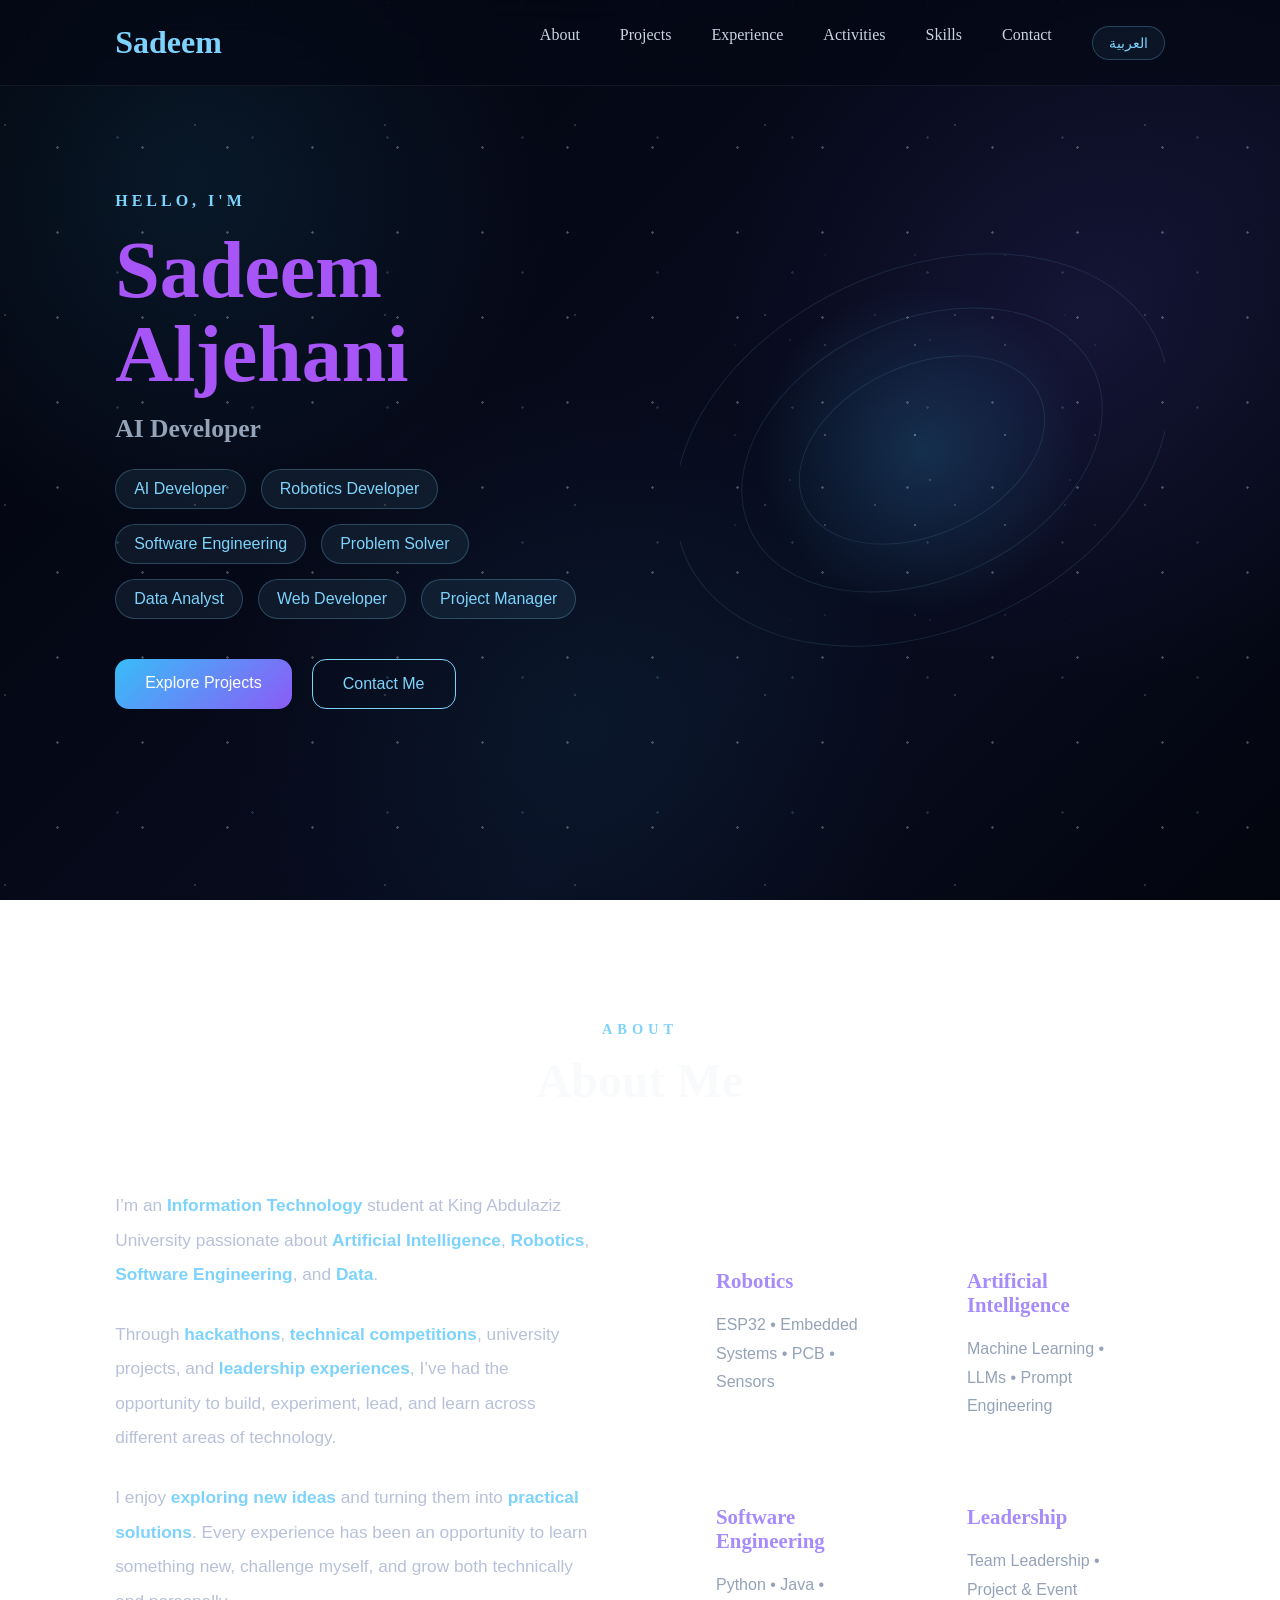
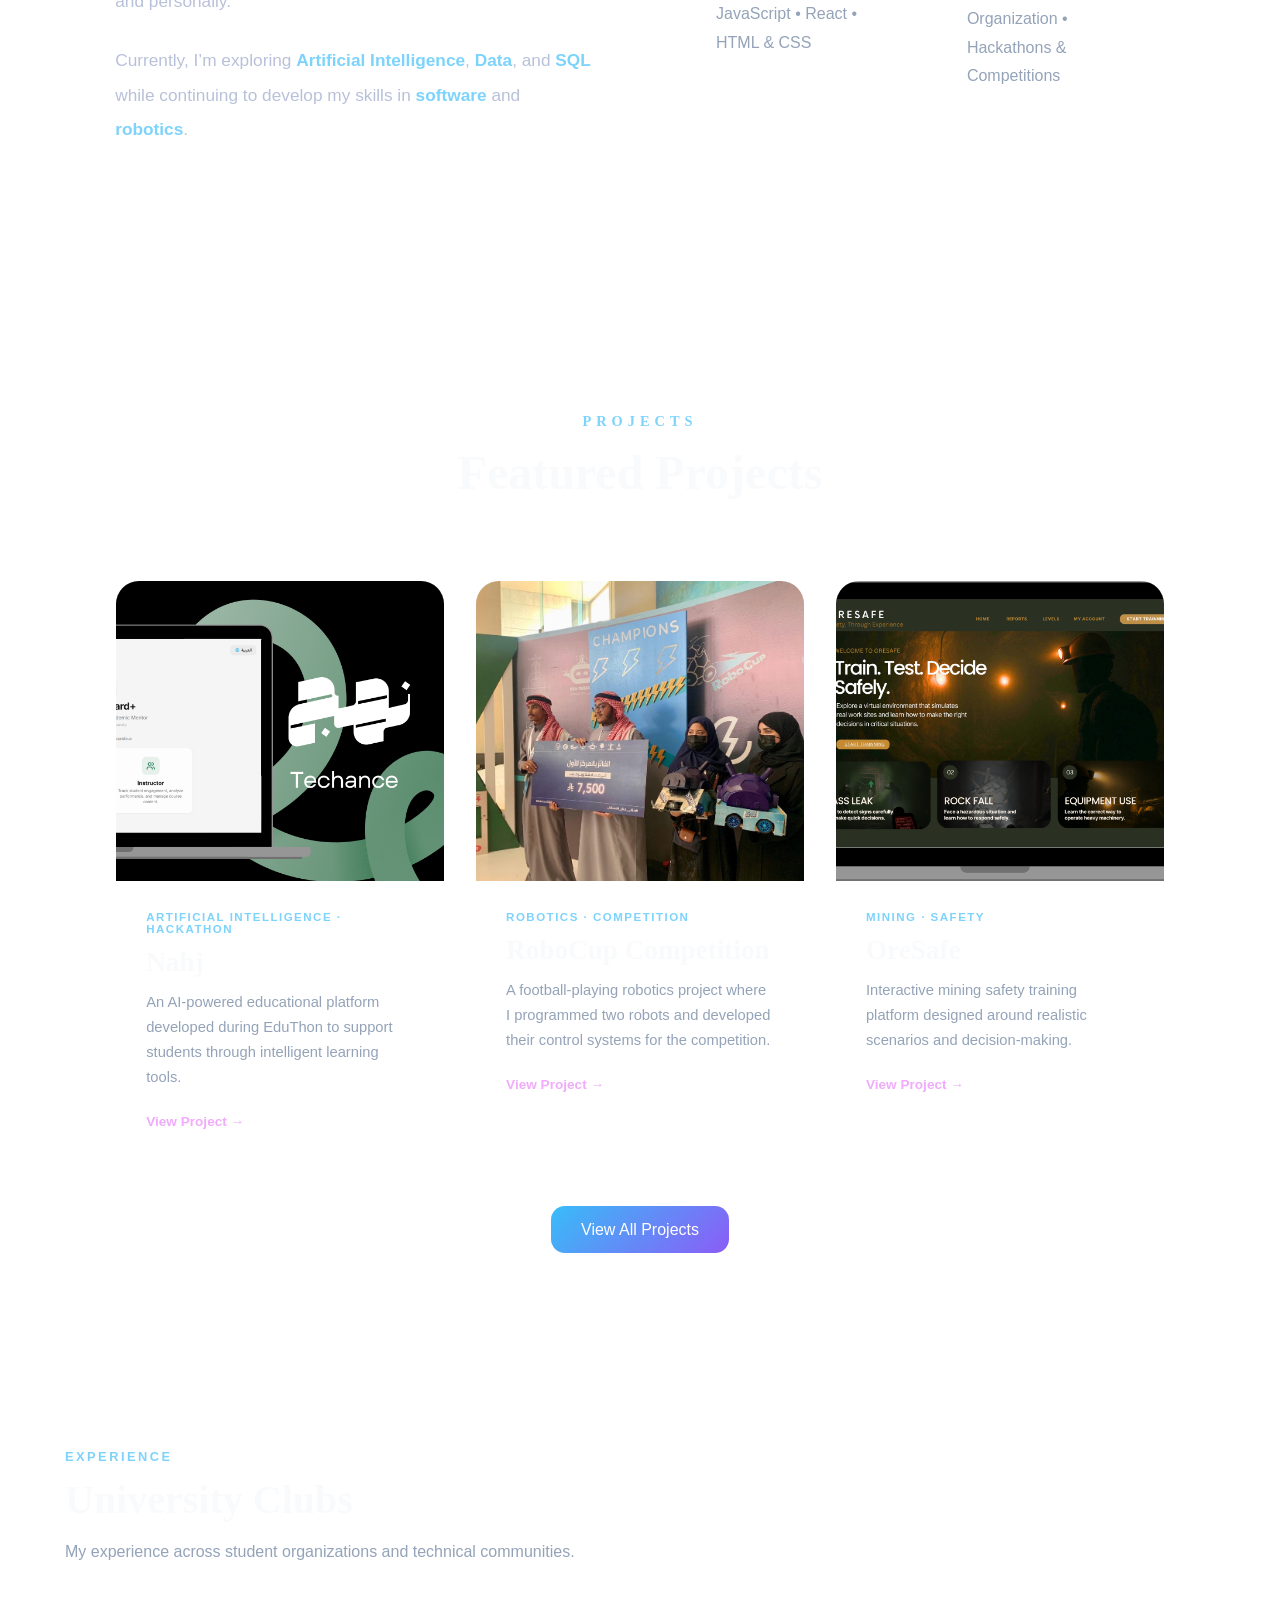
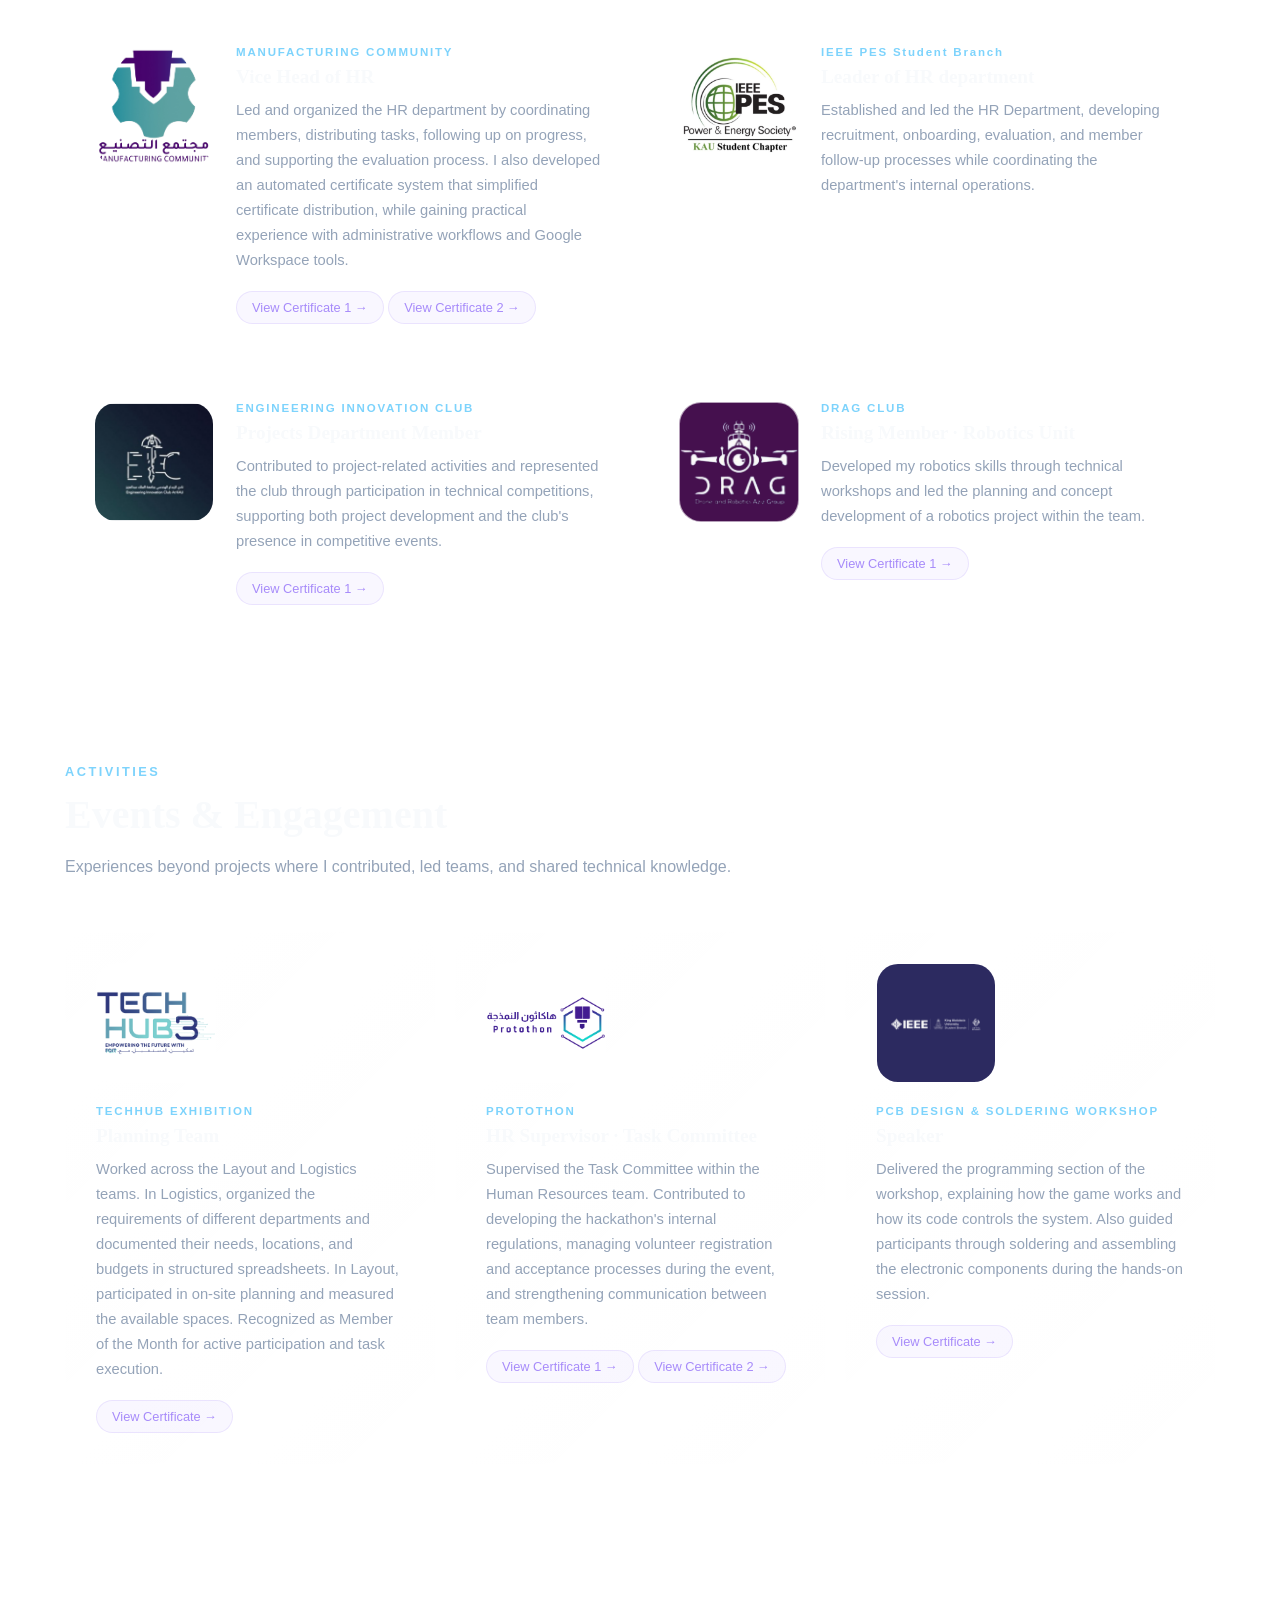
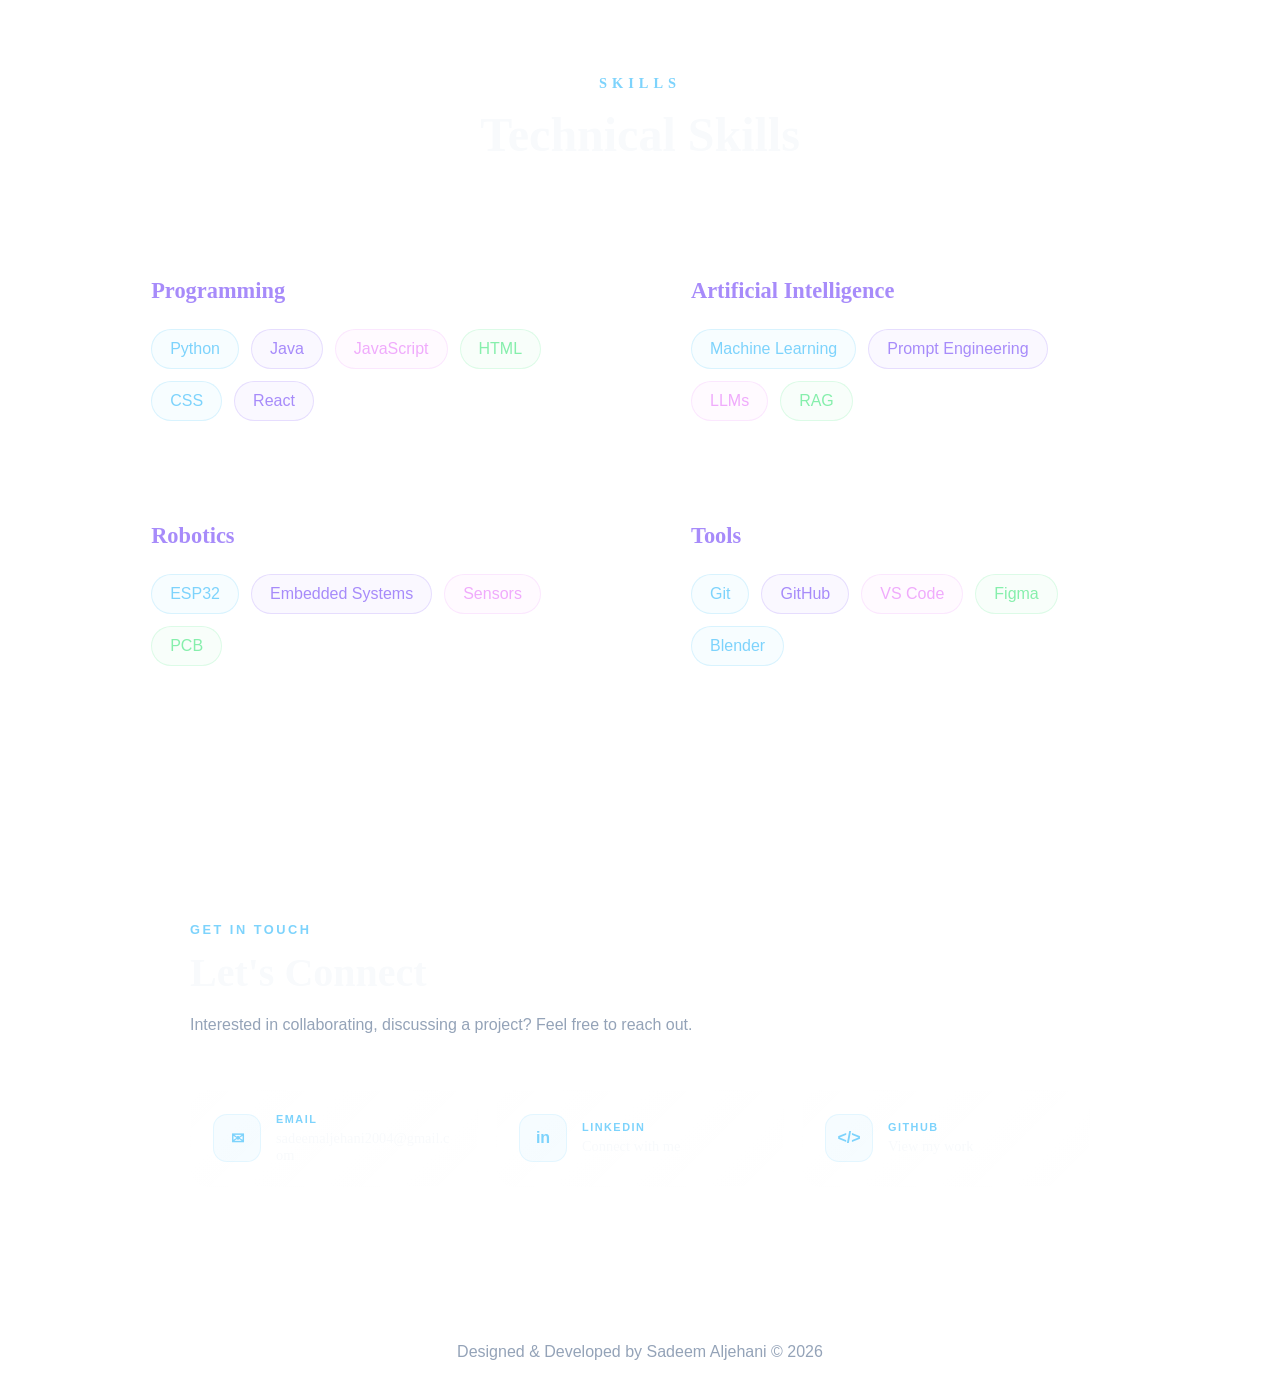
==== commit 8913bd3c: "add new club" ====
--- a/index.html
+++ b/index.html
@@ -427,25 +427,24 @@
             <div class="experience-card">
 
                 <div class="experience-logo logo-light">
-                    <img src="images/logos/IEEEPES.jpg" alt="IEEE PES">
+                    <img src="images/logos/IEEEPES.jpg" alt="IEEE PES Student Branch">
                 </div>
 
                 <div class="experience-content">
 
-                    <span class="experience-label" data-en="IEEE PES CLUB" data-ar="IEEE PES نادي ">
-                        IEEE PES CLUB
+                    <span class="experience-label" data-en="IEEE PES Student Branch" data-ar="IEEE PES Student Branch ">
+                        IEEE PES Student Branch
                     </span>
 
                     <h3 data-en="Leader of HR department" data-ar="قائدة قسم الموارد البشرية">
                         Leader of HR department
                     </h3>
 
-                    <!--<p data-en="Contributed to project-related activities and represented the club through participation in technical competitions, supporting both project development and the club's presence in competitive events."
-                        data-ar="ساهمت في أعمال ومبادرات قسم المشاريع، مما أتاح لي المساهمة في تطوير المشاريع وتعزيز حضور النادي في الفعاليات التنافسية.">
-                        Contributed to project-related activities,
-                        supporting both project development and the club's presence
-                        in competitive events.
-                    </p>-->
+                    <p data-en="Established and led the HR Department, developing recruitment, onboarding, evaluation, and member follow-up processes while coordinating the department's internal operations."
+                        data-ar="قمت بتأسيس وقيادة قسم الموارد البشرية، وتطوير عمليات الاستقطاب والتهيئة والتقييم ومتابعة الأعضاء، إلى جانب تنسيق العمليات الداخلية للقسم.">
+                        Established and led the HR Department, developing recruitment, onboarding, evaluation, and
+                        member follow-up processes while coordinating the department's internal operations.
+                    </p>
 
 
                 </div>
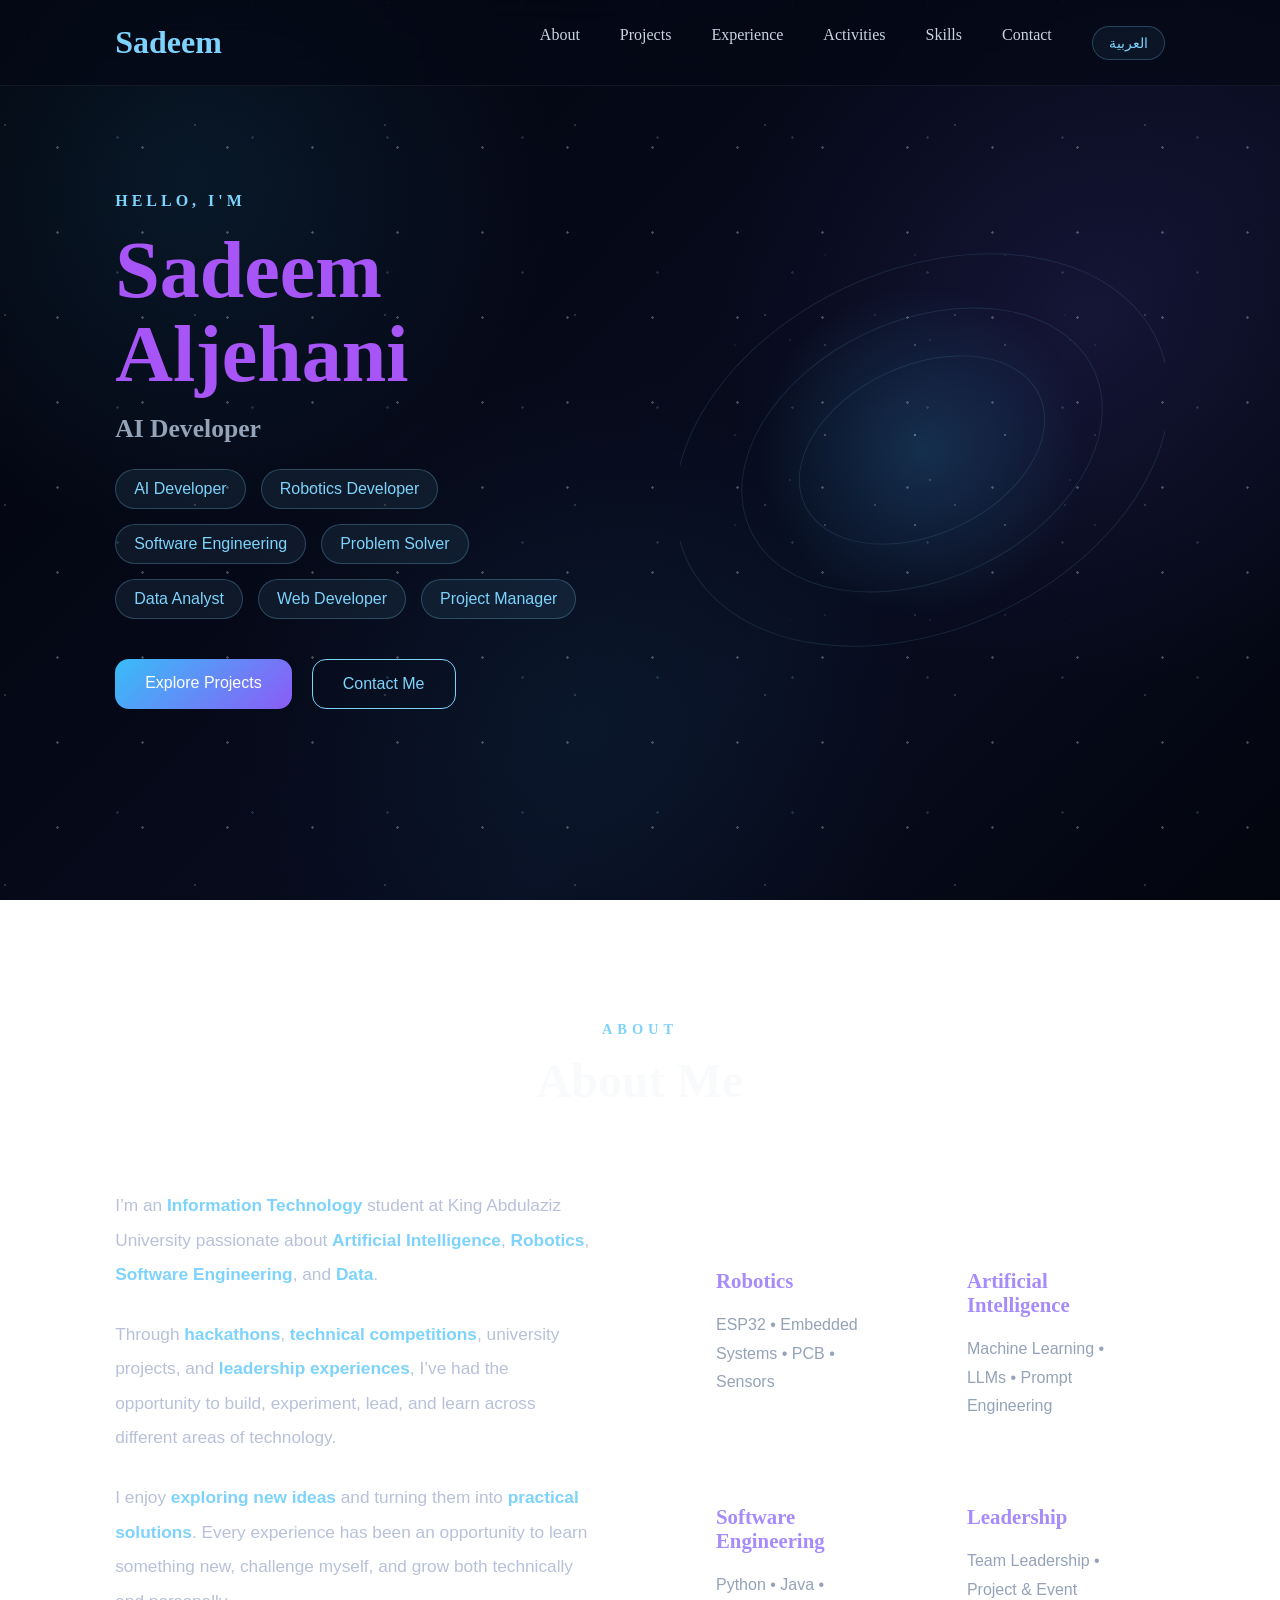
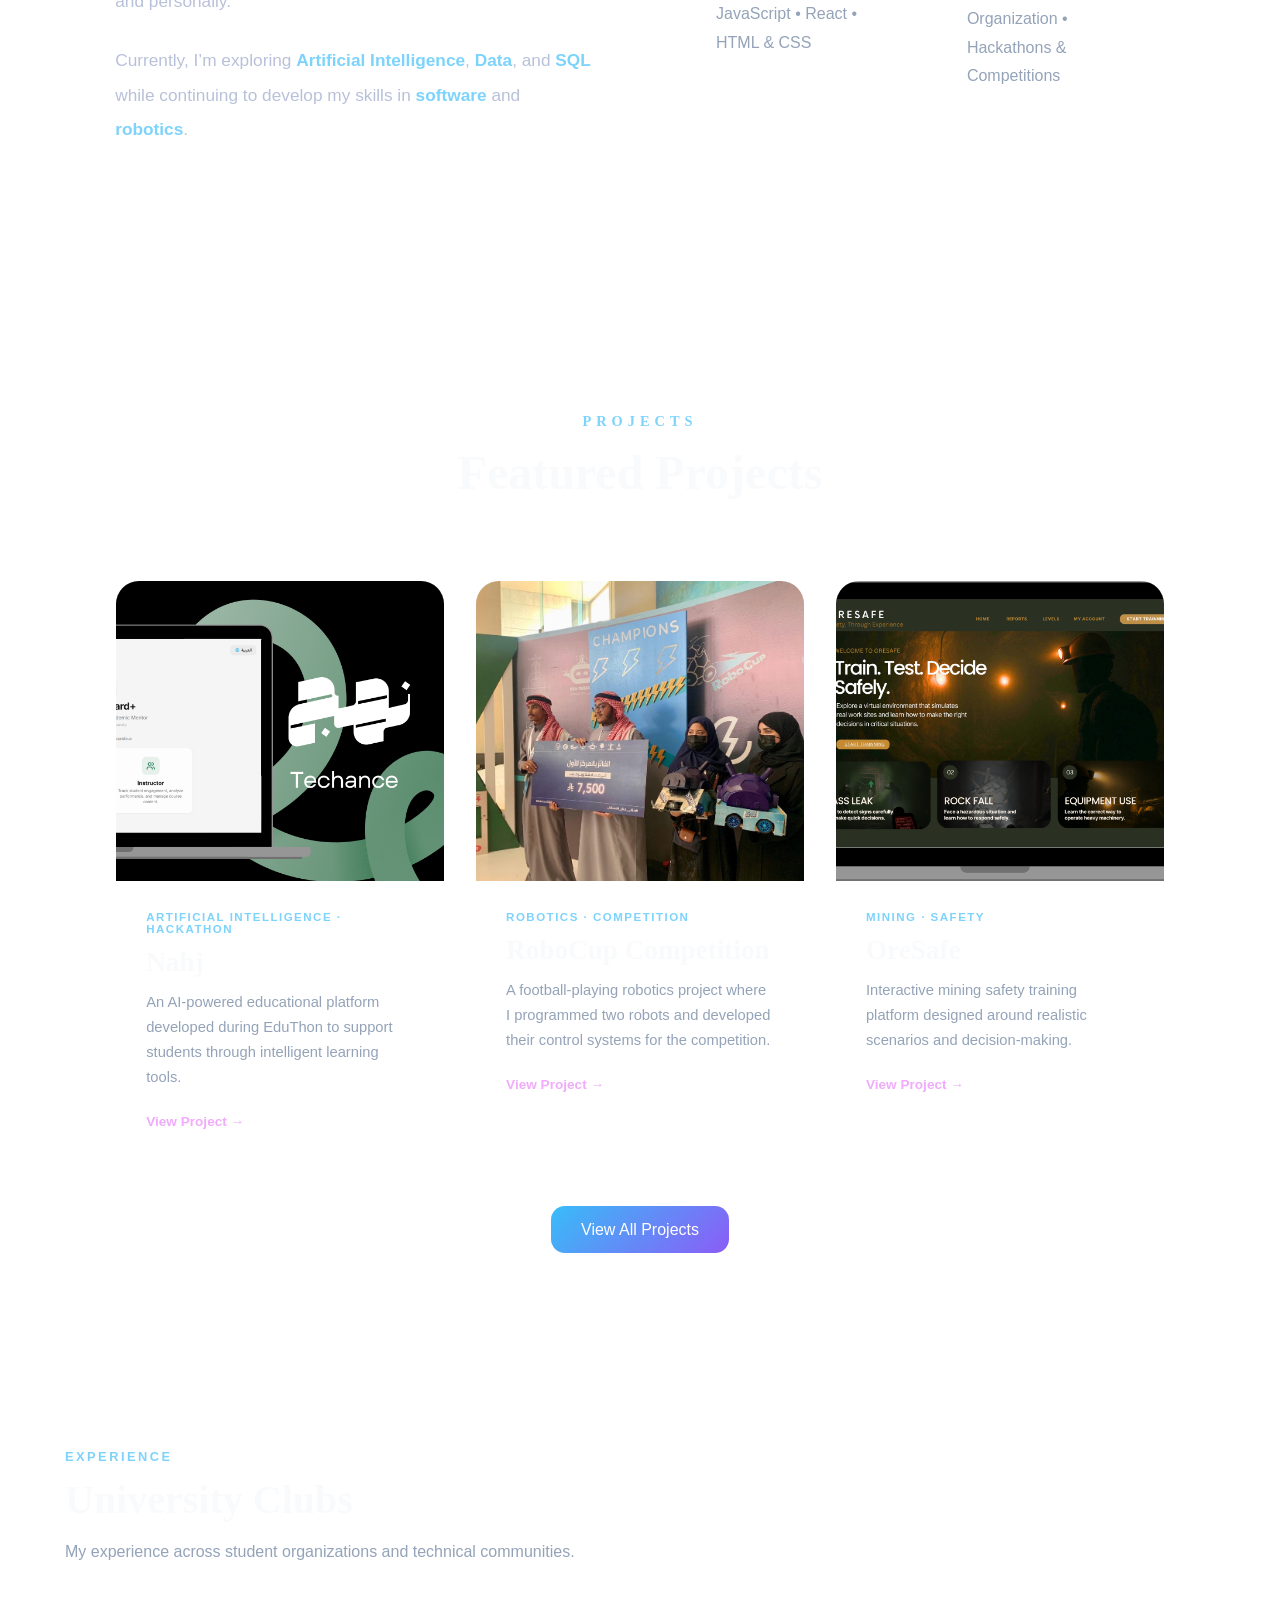
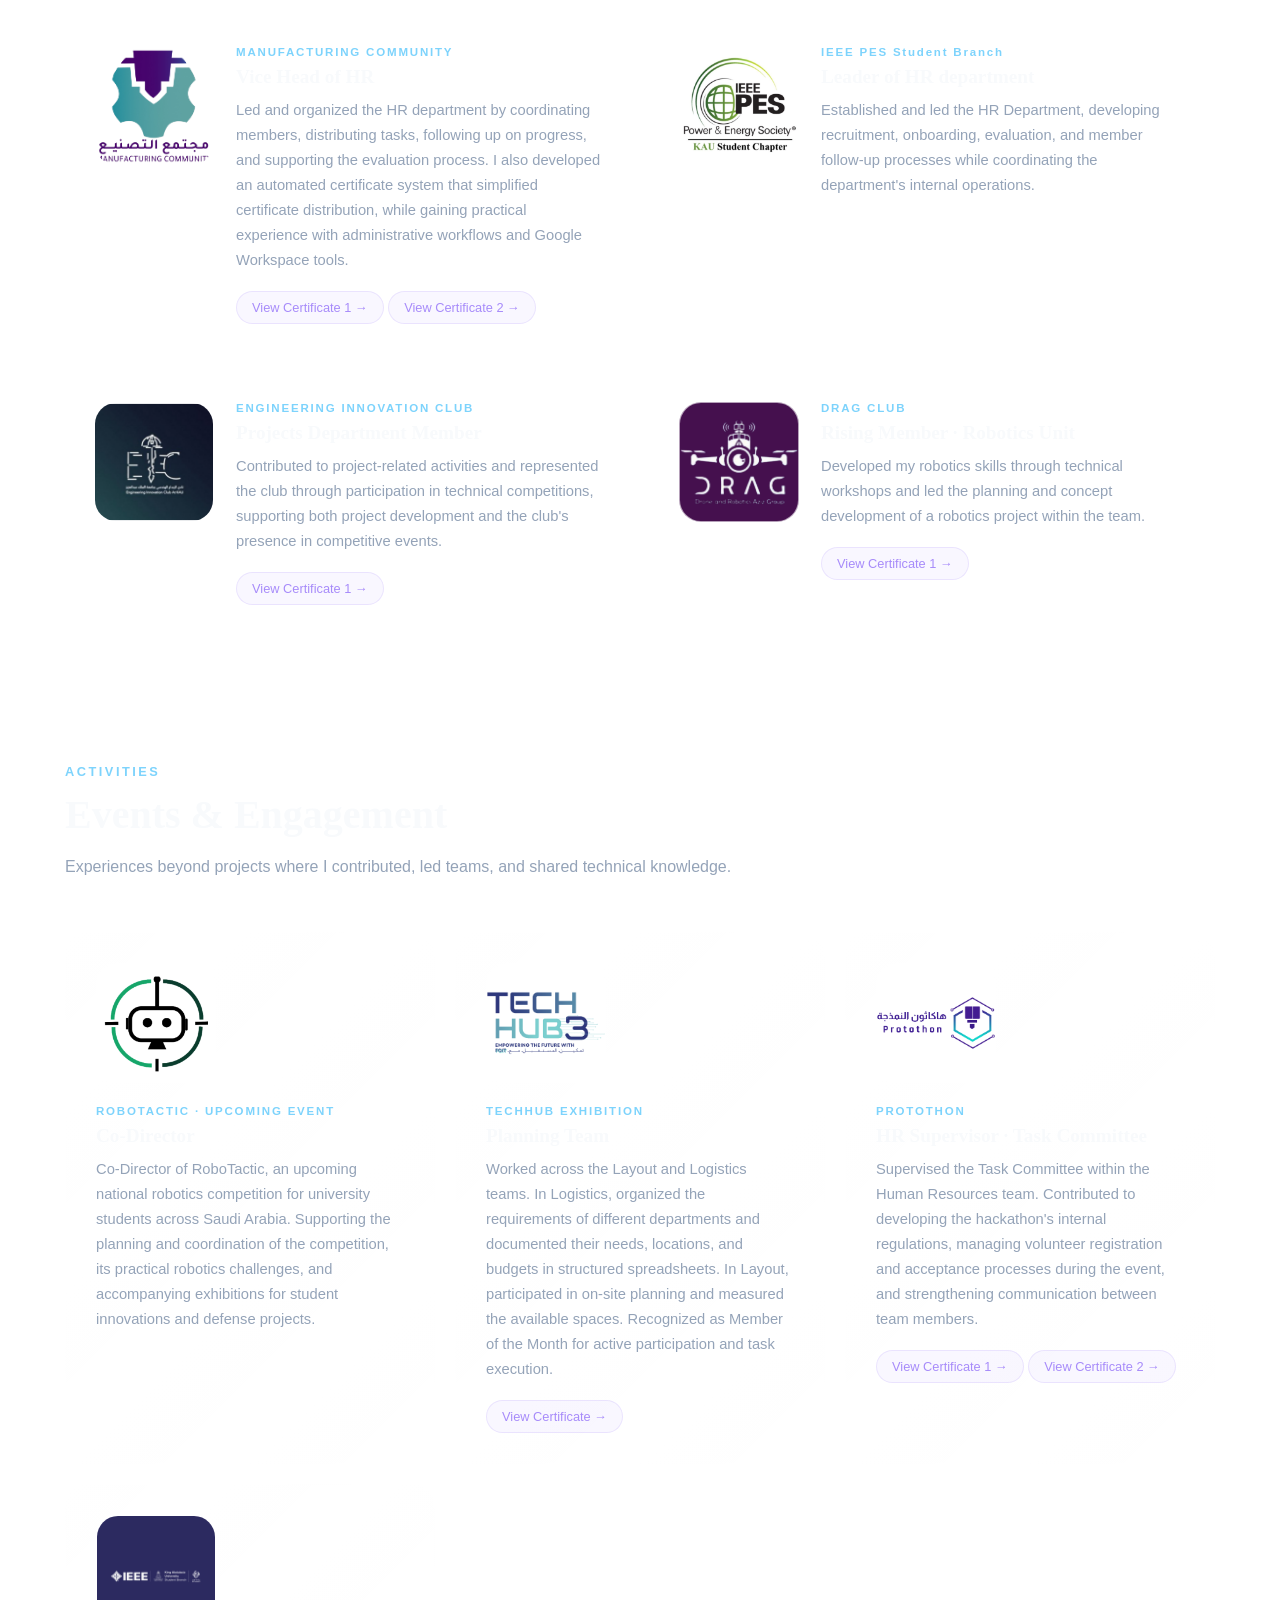
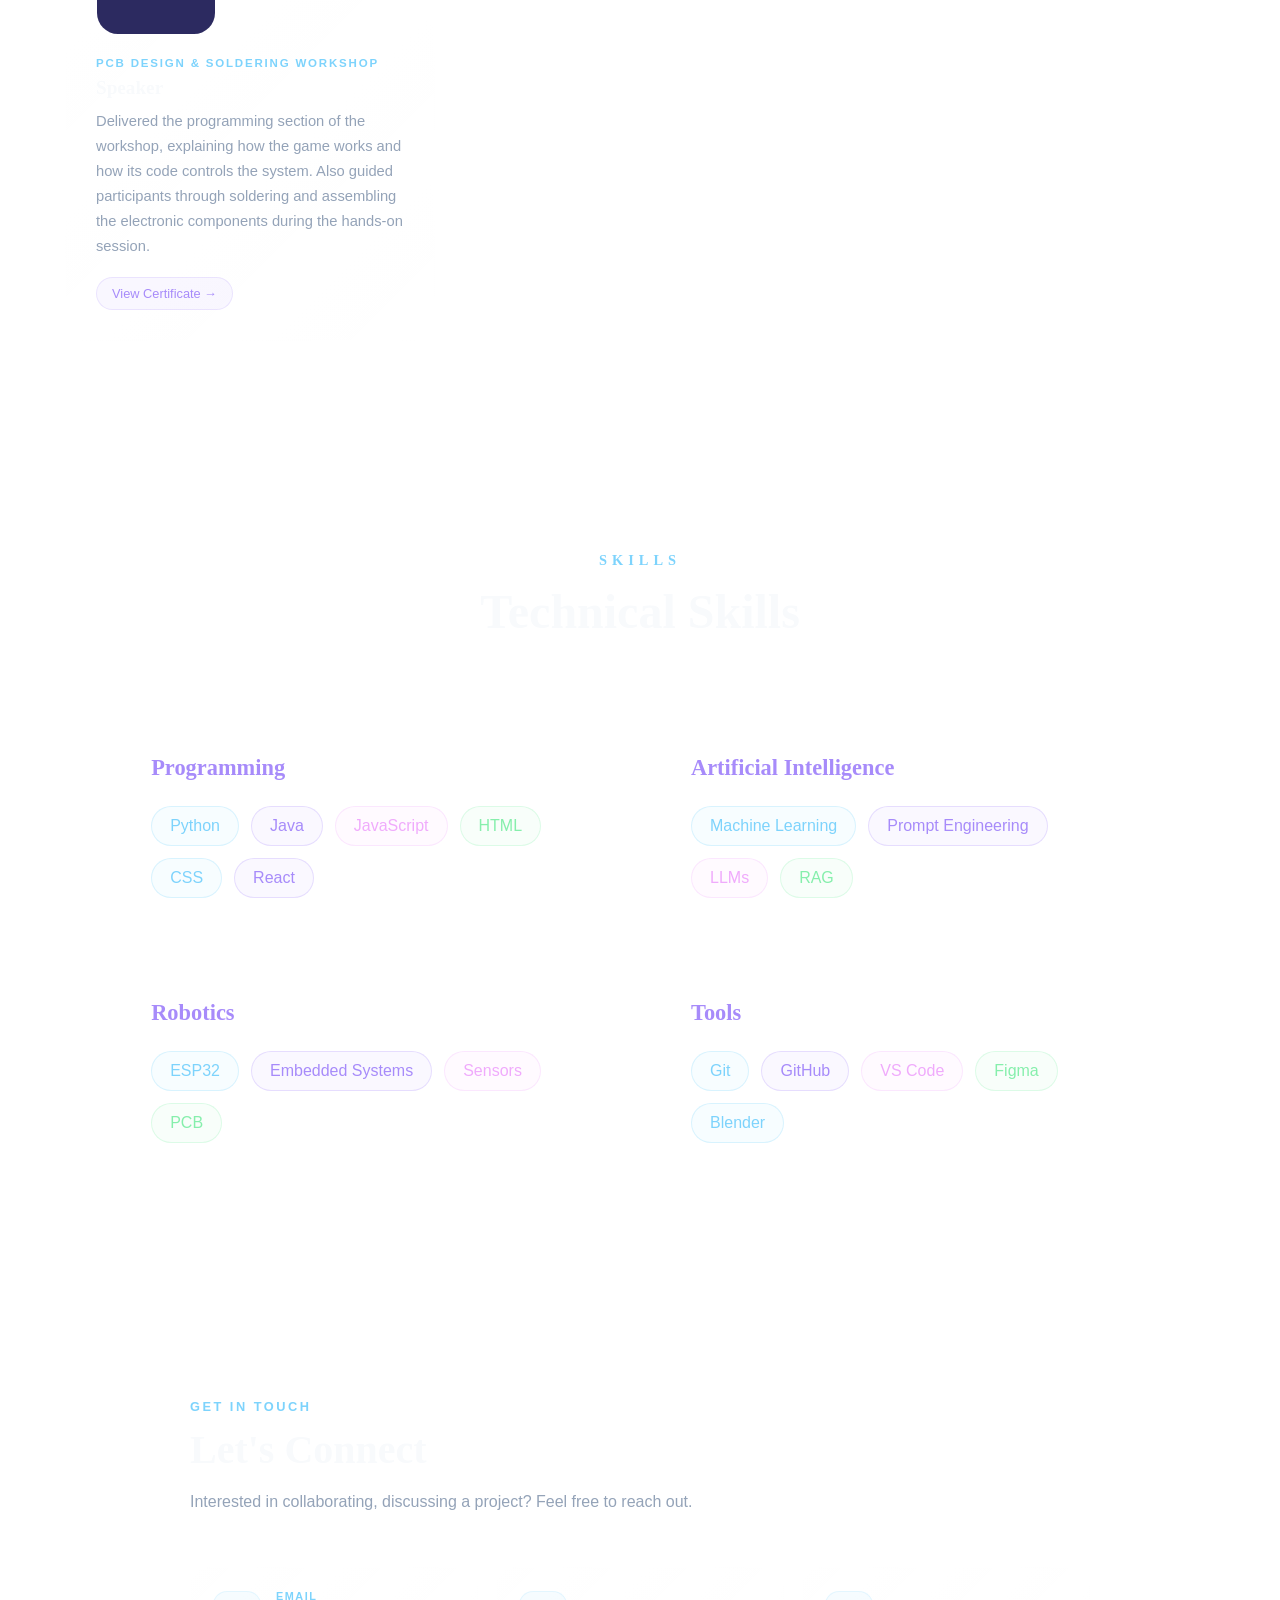
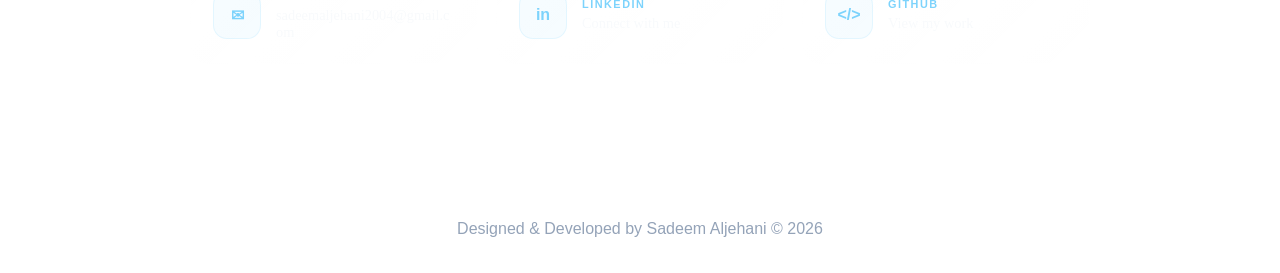
==== commit d5ae0edc: "RoboTactic event" ====
--- a/index.html
+++ b/index.html
@@ -553,6 +553,36 @@
         <div class="activities-grid">
 
 
+            <!-- RoboTactic -->
+
+            <div class="activity-card">
+
+                <div class="activity-logo logo-light">
+                    <img src="images/logos/robotactic.png" alt="RoboTactic">
+                </div>
+
+                <div class="activity-content">
+
+                    <span class="activity-label" data-en="ROBOTACTIC · UPCOMING EVENT"
+                        data-ar="ROBOTACTIC · فعالية قادمة">
+                        ROBOTACTIC · UPCOMING EVENT
+                    </span>
+
+                    <h3 data-en="Co-Director" data-ar="مديرة مشاركة">
+                        Co-Director
+                    </h3>
+
+                    <p data-en="Co-Director of RoboTactic, an upcoming national robotics competition for university students across Saudi Arabia. Supporting the planning and coordination of the competition, its practical robotics challenges, and accompanying exhibitions for student innovations and defense projects."
+                        data-ar="مديرة مشاركة في RoboTactic، وهي مسابقة وطنية قادمة في مجال الروبوتات تستهدف طلاب وطالبات الجامعات السعودية. أساهم في تخطيط وتنسيق المسابقة وتحدياتها التطبيقية، إلى جانب المعارض المصاحبة لعرض ابتكارات ومشاريع الطلاب.">
+
+                        Co-Director of RoboTactic, an upcoming national robotics competition for university students
+                        across Saudi Arabia. Supporting the planning and coordination of the competition, its practical
+                        robotics challenges, and accompanying exhibitions for student innovations and defense projects.
+                    </p>
+
+                </div>
+
+            </div>
             <!-- TechHub -->
 
             <div class="activity-card">
